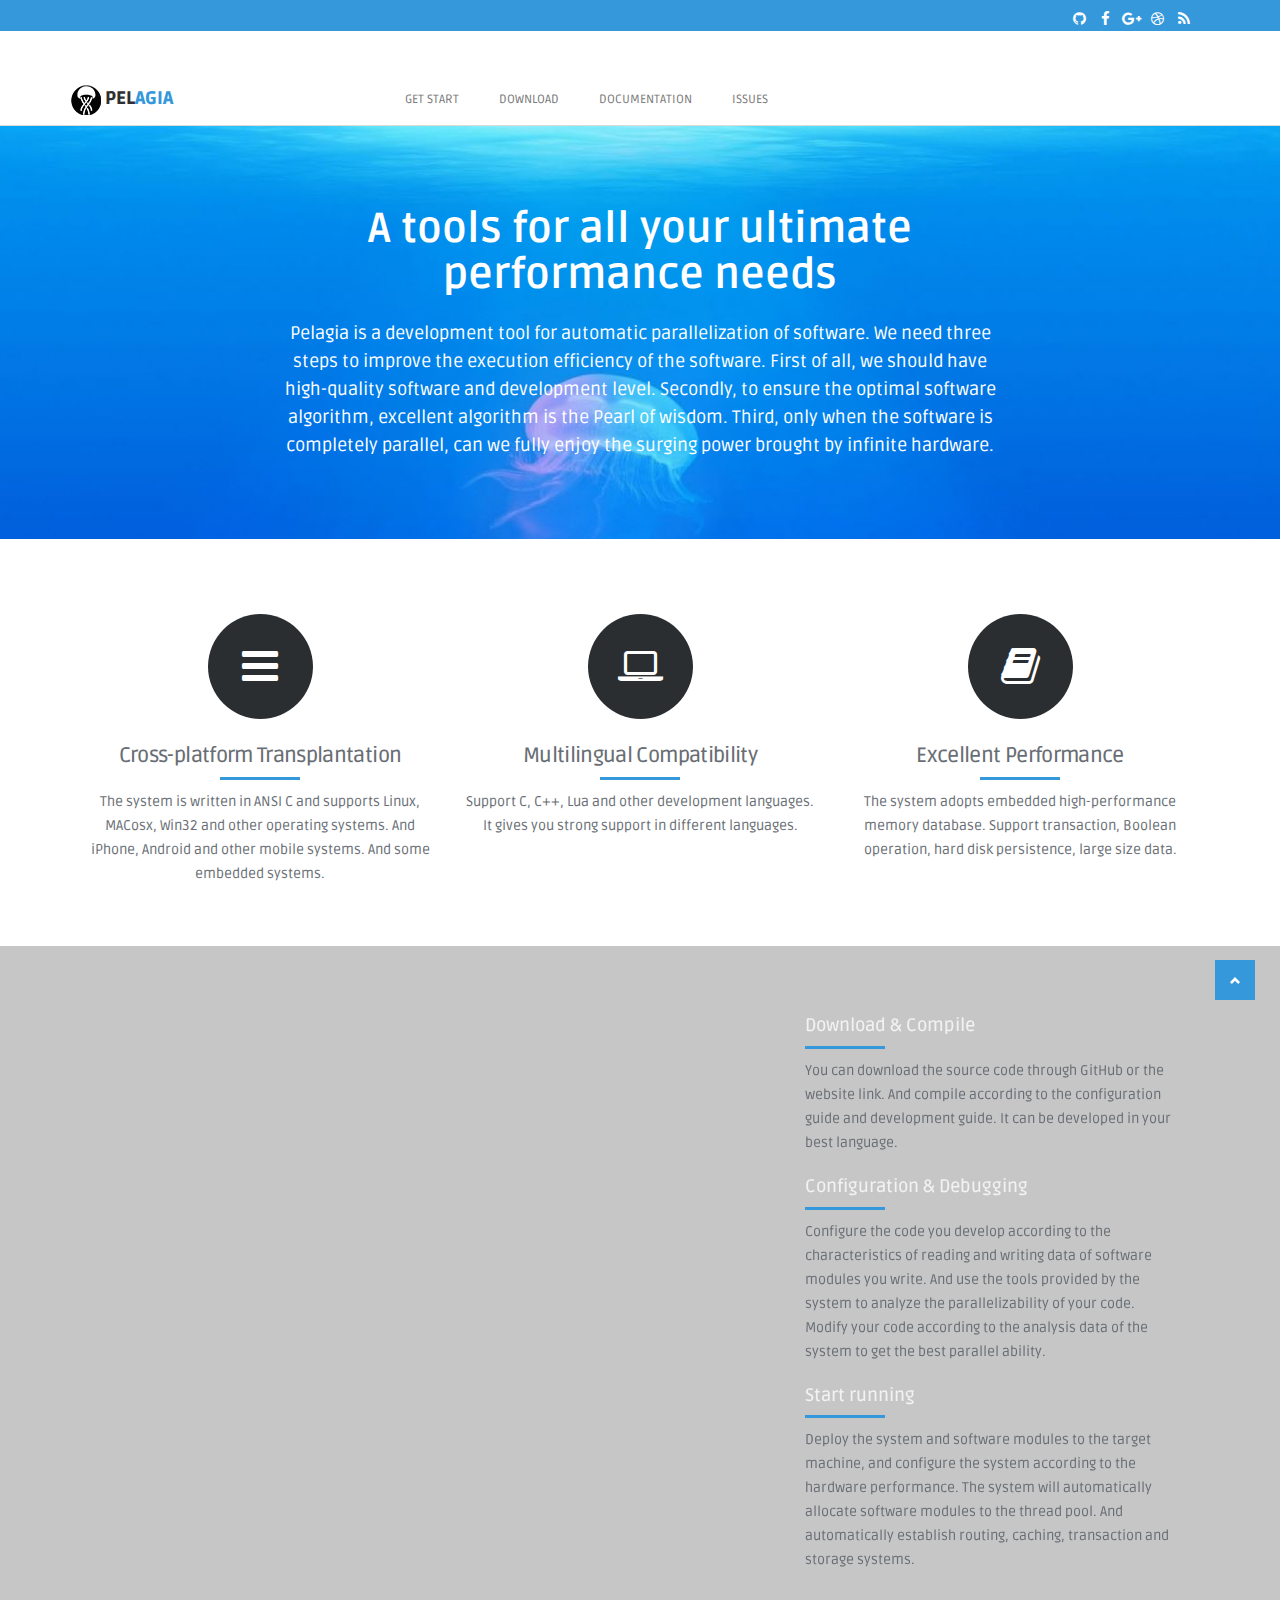
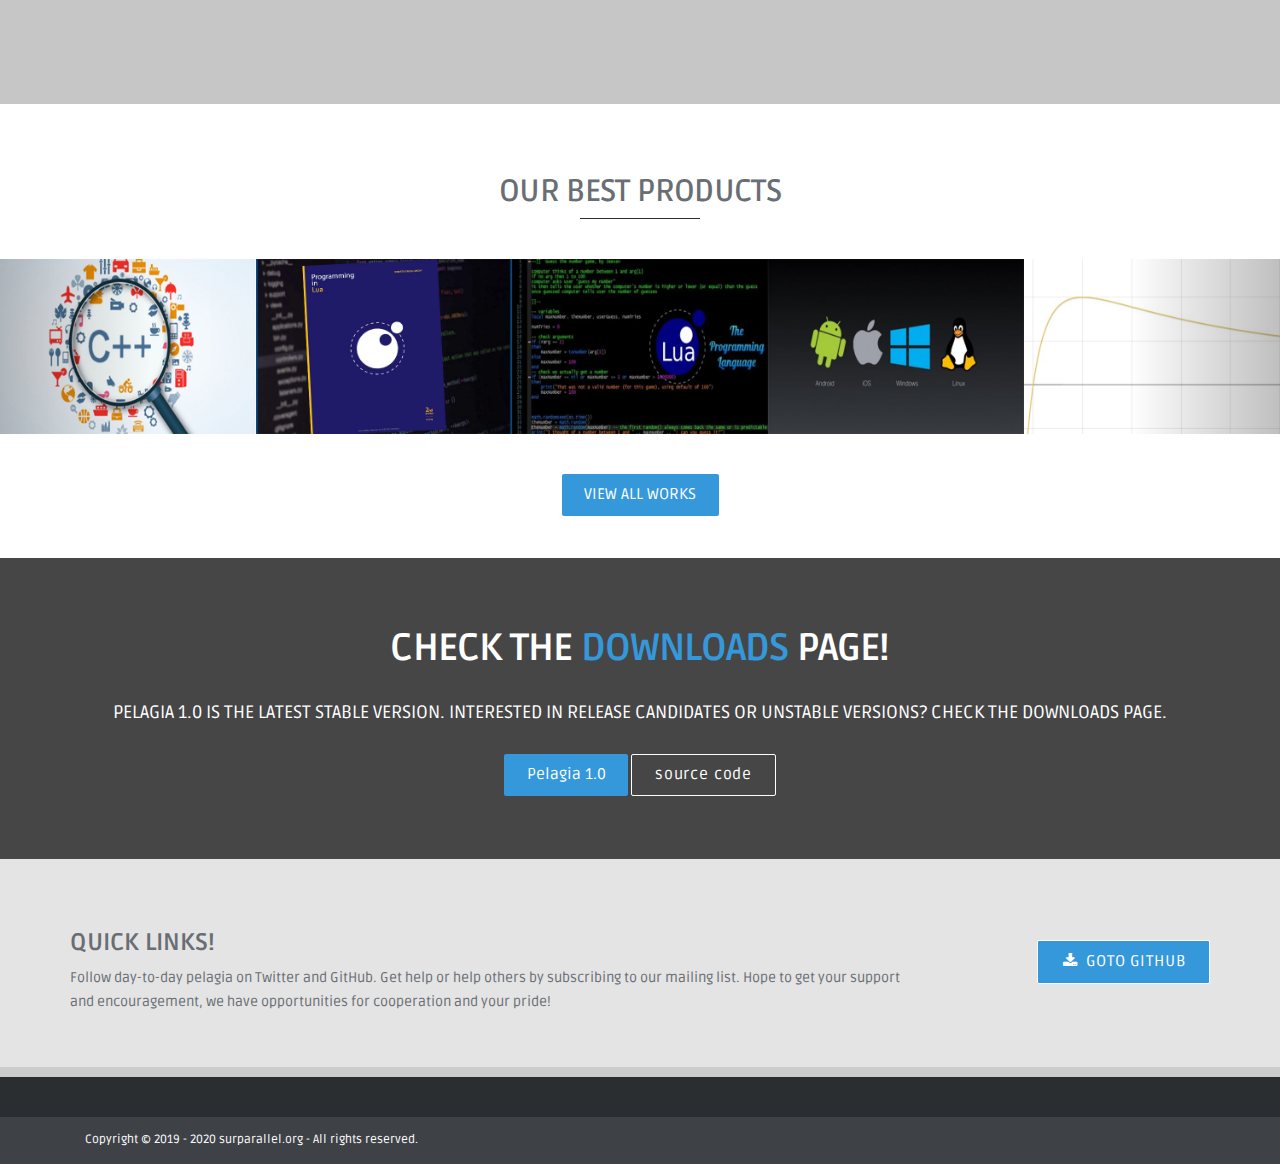
==== document.html @ abd7a541 "about.html" ====
<!DOCTYPE html>
<html lang="en">
<head>
  <meta charset="utf-8">
  <title>Pelagia</title>
  <meta content="width=device-width, initial-scale=1.0" name="viewport">
  <meta content="" name="surparallel, sur, parallel, pelagia">
  <meta content="" name="This is the homepage about Pelagia project made by Surparallel laboratory">

  <!-- Favicons -->
  <link href="img/favicon.png" rel="icon">
  <link href="img/apple-touch-icon.png" rel="apple-touch-icon">

  <!-- Google Fonts -->
  <link href="https://fonts.googleapis.com/css?family=Ruda:400,900,700" rel="stylesheet">

  <!-- Bootstrap CSS File -->
  <link href="lib/bootstrap/css/bootstrap.min.css" rel="stylesheet">

  <!-- Libraries CSS Files -->
  <link href="lib/font-awesome/css/font-awesome.min.css" rel="stylesheet">
  <link href="lib/prettyphoto/css/prettyphoto.css" rel="stylesheet">
  <link href="lib/hover/hoverex-all.css" rel="stylesheet">
  <link href="lib/jetmenu/jetmenu.css" rel="stylesheet">
  <link href="lib/owl-carousel/owl-carousel.css" rel="stylesheet">

  <!-- Main Stylesheet File -->
  <link href="css/style.css" rel="stylesheet">
  <link rel="stylesheet" href="css/colors/blue.css">
</head>

<body>
  <div class="topbar clearfix">
    <div class="container">
      <div class="col-lg-12 text-right">
        <div class="social_buttons">
          <a href="#" data-toggle="tooltip" data-placement="bottom" title="Github"><i class="fa fa-github"></i></a>
          <a href="#" data-toggle="tooltip" data-placement="bottom" title="Facebook"><i class="fa fa-facebook"></i></a>
          <a href="#" data-toggle="tooltip" data-placement="bottom" title="Google+"><i class="fa fa-google-plus"></i></a>
          <a href="#" data-toggle="tooltip" data-placement="bottom" title="Dribbble"><i class="fa fa-dribbble"></i></a>
          <a href="#" data-toggle="tooltip" data-placement="bottom" title="RSS"><i class="fa fa-rss"></i></a>
        </div>
      </div>
    </div>
    <!-- end container -->
  </div>
  <!-- end topbar -->

  <header class="header">
    <div class="container">
      <div class="site-header clearfix">
        <div class="col-lg-3 col-md-3 col-sm-12 title-area">
          <div class="site-title social_buttons" id="title">
          	<img src="img/favicon.png" alt="" >
            <a href="index.html" title="">
            <h4>PEL<span>AGIA</span></h4>
            </a>
          </div>
        </div>
        <!-- title area -->
        <div class="col-lg-9 col-md-12 col-sm-12">
          <div id="nav" class="right">
            <div class="container clearfix">
              <ul id="jetmenu" class="jetmenu blue">
                <li><a href="index.html">get start</a></li>
                <li><a href="index.html">download</a></li>
                <li><a href="index.html">documentation</a></li>
                <li><a href="index.html">issues</a></li>
              </ul>
            </div>
          </div>
          <!-- nav -->
        </div>
        <!-- title area -->
      </div>
      <!-- site header -->
    </div>
    <!-- end container -->
  </header>
  <!-- end header -->

  <section id="intro">
    <div class="container">
      <div class="ror">
        <div class="col-md-8 col-md-offset-2">
          <h1>A tools for all your ultimate performance needs</h1>
          <p>Pelagia is a development tool for automatic parallelization of software. We need three steps to improve the execution efficiency of the software. First of all, we should have high-quality software and development level. Secondly, to ensure the optimal software algorithm, excellent algorithm is the Pearl of wisdom. Third, only when the software is completely parallel, can we fully enjoy the surging power brought by infinite hardware.</p>
        </div>
      </div>
    </div>
  </section>


  <section class="section1">
    <div class="container">
      <div class="col-lg-4 col-md-4 col-sm-4">
        <div class="servicebox text-center">
          <div class="service-icon">
            <div class="dm-icon-effect-1" data-effect="slide-left">
              <a href="#" class=""> <i class="active dm-icon fa fa-bars fa-3x"></i> </a>
            </div>
            <div class="servicetitle">
              <h4>Cross-platform Transplantation</h4>
              <hr>
            </div>
            <p>The system is written in ANSI C and supports Linux, MACosx, Win32 and other operating systems. And iPhone, Android and other mobile systems. And some embedded systems.</p>
          </div>
          <!-- service-icon -->
        </div>
        <!-- servicebox -->
      </div>
      <!-- large-4 -->

      <div class="col-lg-4 col-md-4 col-sm-4">
        <div class="servicebox text-center">
          <div class="service-icon">
            <div class="dm-icon-effect-1" data-effect="slide-bottom">
              <a href="#" class=""> <i class="active dm-icon fa fa-laptop fa-3x"></i> </a>
            </div>
            <div class="servicetitle">
              <h4>Multilingual Compatibility</h4>
              <hr>
            </div>
            <p>Support C, C++, Lua and other development languages. It gives you strong support in different languages.</p>
          </div>
          <!-- service-icon -->
        </div>
        <!-- servicebox -->
      </div>
      <!-- large-4 -->

      <div class="col-lg-4 col-md-4 col-sm-4">
        <div class="servicebox text-center">
          <div class="service-icon">
            <div class="dm-icon-effect-1" data-effect="slide-right">
              <a href="#" class=""> <i class="active dm-icon fa fa-book fa-3x"></i> </a>
            </div>
            <div class="servicetitle">
              <h4>Excellent Performance</h4>
              <hr>
            </div>
            <p>The system adopts embedded high-performance memory database. Support transaction, Boolean operation, hard disk persistence, large size data.</p>
          </div>
          <!-- service-icon -->
        </div>
        <!-- servicebox -->
      </div>
      <!-- large-4 -->
    </div>
    <!-- end container -->
  </section>
  <!-- end section -->

  <section class="section5">
    <div class="container">
      <div class="col-lg-6 col-md-6 col-sm-12 columns">
        <div class="widget" data-effect="slide-left">
          <img src="img/slider_02.png" alt="">
        </div>
        <!-- end widget -->
      </div>
      <!-- large-6 -->
      <div class="col-lg-6 col-md-6 col-sm-12 columns">
        <div class="widget clearfix">
          <div class="services_lists">

            <div class="services_lists_boxes clearfix">
              <div class="col-lg-3 col-md-3 col-sm-12">
                <div class="services_lists_boxes_icon" data-effect="slide-bottom">
                  <a href="#" class=""> <i class="active dm-icon-medium fa fa-key fa-2x"></i> </a>
                </div>
              </div>
              <div class="col-lg-9 col-md-9 col-sm-9">
                <div class="servicetitle">
                  <h4>Download & Compile</h4>
                  <hr>
                </div>
                <p>You can download the source code through GitHub or the website link. And compile according to the configuration guide and development guide. It can be developed in your best language.</p>
              </div>
            </div>
            <!-- services_lists_boxes -->

            <div class="services_lists_boxes clearfix">
              <div class="col-lg-3 col-md-3 col-sm-12">
                <div class="services_lists_boxes_icon" data-effect="slide-bottom">
                  <a href="#" class=""> <i class="active dm-icon-medium fa fa-hourglass fa-2x"></i> </a>
                </div>
              </div>
              <div class="col-lg-9 col-md-9 col-sm-9">
                <div class="servicetitle">
                  <h4>Configuration & Debugging</h4>
                  <hr>
                </div>
                <p>Configure the code you develop according to the characteristics of reading and writing data of software modules you write. And use the tools provided by the system to analyze the parallelizability of your code. Modify your code according to the analysis data of the system to get the best parallel ability.</p>
              </div>
            </div>
            <!-- services_lists_boxes -->


            <div class="services_lists_boxes clearfix">
              <div class="col-lg-3 col-md-3 col-sm-12">
                <div class="services_lists_boxes_icon_none" data-effect="slide-bottom">
                  <a href="#" class=""> <i class="active dm-icon-medium fa fa-plane fa-2x"></i> </a>
                </div>
              </div>
              <div class="col-lg-9 col-md-9 col-sm-9">
                <div class="servicetitle">
                  <h4>Start running</h4>
                  <hr>
                </div>
                <p>Deploy the system and software modules to the target machine, and configure the system according to the hardware performance. The system will automatically allocate software modules to the thread pool. And automatically establish routing, caching, transaction and storage systems.</p>
              </div>
            </div>
            <!-- services_lists_boxes -->

          </div>
          <!-- services_lists -->
        </div>
        <!-- end widget -->
      </div>
      <!-- large-6 -->
    </div>
    <!-- end container -->
  </section>
  <!-- end section2 -->

  <section class="section4 text-center">
    <div class="general-title">
      <h3>OUR BEST PRODUCTS</h3>
      <hr>
    </div>
    <div class="portfolio-wrapper">
      <div id="owl-demo" class="owl-carousel">

        <div class="item">
          <a data-rel="prettyPhoto" href="img/win6.jpg">
                        	<img class="lazyOwl" src="img/win6.jpg" data-src="img/win6.jpg" alt="">
                        	<div>
                                <small>c++</small>
                                <span>Support for C++ language development</span>
                                <i class="fa fa-search"></i>
                            </div>
                        </a>
        </div>

        <div class="item">
          <a data-rel="prettyPhoto" href="img/win5.jpg">
                        	<img class="lazyOwl" src="img/win5.jpg" data-src="img/win5.jpg" alt="">
                        	<div>
                                <small>Lua</small>
                                <span>Support for LUA language development</span>
                                <i class="fa fa-search"></i>
                            </div>
                        </a>
        </div>

        <div class="item">
          <a data-rel="prettyPhoto" href="img/win3.jpg">
                        	<img class="lazyOwl" src="img/win3.jpg" data-src="img/win3.jpg" alt="">
                        	<div><small>lua</small> 
                            <span>Support for JAVA language development</span> 
                            <em class="fa fa-search"></em></div>
                        </a>
        </div>

        <div class="item">
        <a data-rel="prettyPhoto" href="img/win2.jpg">
         <!--  <a href="single-portfolio-1.html">-->
                        	<img class="lazyOwl" src="img/win2.jpg" data-src="img/win2.jpg" alt="">
                        	<div>
                                <small>Platform</small>
                                <span>Support more and more platforms</span>
                                <i class="fa fa-search"></i>
                            </div>
                        </a>
        </div>

        <div class="item">
          <a data-rel="prettyPhoto" href="img/win1.jpg">
                        	<img class="lazyOwl" src="img/win1.jpg" data-src="img/win1.jpg" alt="">
                        	<div>
                                <small>performance</small>
                                <span>Breakthrough performance</span>
                                <i class="fa fa-search"></i>
                            </div>
                        </a>
        </div>

        <div class="item">
          <a data-rel="prettyPhoto" href="img/win4.jpg">
                        	<img class="lazyOwl" src="img/win4.jpg" data-src="img/win4.jpg" alt="">
                        	<div>
                                <small>Python</small>
                                <span>Support for PYTHON language development</span>
                                <i class="fa fa-search"></i>
                            </div>
                        </a>
        </div>

        <div class="item">
          <a data-rel="prettyPhoto" href="img/portfolio_09.jpg">
                        	<img class="lazyOwl" src="img/portfolio_09.jpg" data-src="img/portfolio_09.jpg" alt="">
                        	<div>
                                <small>Product Design</small>
                                <span>Trying to develop new products...</span>
                                <i class="fa fa-search"></i>
                            </div>
                        </a>
        </div>

      </div>
      <!-- end owl-demo -->
    </div>
    <!-- end portfolio-wrapper -->
    <a class="button large" href="#">VIEW ALL WORKS</a>
  </section>
  <!-- end section1 -->

  <section class="section2">
    <div class="container">
      <div class="message text-center">
        <h2 class="big-title">Check the <span>downloads</span> page!</h2>
        <p class="small-title">Pelagia 1.0 is the latest stable version. Interested in release candidates or unstable versions? Check the downloads page.</p>
        <a class="button large" href="#">Pelagia 1.0</a> <a class=" dmbutton large" href="#">source code</a>
      </div>
      <!-- end message -->
    </div>
    <!-- end container -->
  </section>
  <!-- end section1 -->

  <section class="section3">
    <div class="container withpadding">
      <div class="message">
        <div class="col-lg-9 col-md-9 col-sm-9">
          <h3>quick links!</h3>
          <p>Follow day-to-day pelagia on Twitter and GitHub. Get help or help others by subscribing to our mailing list. Hope to get your support and encouragement, we have opportunities for cooperation and your pride!</p>
        </div>
        <div class="col-lg-3 col-md-3 col-sm-12">
          <a class="dmbutton button large pull-right" href="#"><i class="fa fa-download"></i> GOTO GITHUB</a>
        </div>
      </div>
      <!-- end message -->
    </div>
    <!-- end container -->
  </section>
  <!-- end section3 -->

  <footer class="footer">
  
    <!-- end container -->
    <div class="copyrights">
      <div class="container">
        <div class="col-lg-6 col-md-6 col-sm-12 columns footer-left">
          <p>Copyright © 2019 - 2020 surparallel.org - All rights reserved.</p>
        </div>

        <!-- end large-6 -->
      </div>
      <!-- end container -->
    </div>
    <!-- end copyrights -->
  </footer>
  <!-- end footer -->
  <div class="dmtop">Scroll to Top</div>

  <!-- JavaScript Libraries -->
  <script src="lib/jquery/jquery.min.js"></script>
  <script src="lib/bootstrap/js/bootstrap.min.js"></script>
  <script src="lib/php-mail-form/validate.js"></script>
  <script src="lib/prettyphoto/js/prettyphoto.js"></script>
  <script src="lib/isotope/isotope.min.js"></script>
  <script src="lib/hover/hoverdir.js"></script>
  <script src="lib/hover/hoverex.min.js"></script>
  <script src="lib/unveil-effects/unveil-effects.js"></script>
  <script src="lib/owl-carousel/owl-carousel.js"></script>
  <script src="lib/jetmenu/jetmenu.js"></script>
  <script src="lib/animate-enhanced/animate-enhanced.min.js"></script>
  <script src="lib/jigowatt/jigowatt.js"></script>
  <script src="lib/easypiechart/easypiechart.min.js"></script>

  <!-- Template Main Javascript File -->
  <script src="js/main.js"></script>

</body>
</html>
---- lib/prettyphoto/css/prettyphoto.css ----
div.pp_default .pp_top,div.pp_default .pp_top .pp_middle,div.pp_default .pp_top .pp_left,div.pp_default .pp_top .pp_right,div.pp_default .pp_bottom,div.pp_default .pp_bottom .pp_left,div.pp_default .pp_bottom .pp_middle,div.pp_default .pp_bottom .pp_right{height:13px}
div.pp_default .pp_top .pp_left{background:url(../images/prettyPhoto/default/sprite.png) -78px -93px no-repeat}
div.pp_default .pp_top .pp_middle{background:url(../images/prettyPhoto/default/sprite_x.png) top left repeat-x}
div.pp_default .pp_top .pp_right{background:url(../images/prettyPhoto/default/sprite.png) -112px -93px no-repeat}
div.pp_default .pp_content .ppt{color:#f8f8f8}
div.pp_default .pp_content_container .pp_left{background:url(../images/prettyPhoto/default/sprite_y.png) -7px 0 repeat-y;padding-left:13px}
div.pp_default .pp_content_container .pp_right{background:url(../images/prettyPhoto/default/sprite_y.png) top right repeat-y;padding-right:13px}
div.pp_default .pp_next:hover{background:url(../images/prettyPhoto/default/sprite_next.png) center right no-repeat;cursor:pointer}
div.pp_default .pp_previous:hover{background:url(../images/prettyPhoto/default/sprite_prev.png) center left no-repeat;cursor:pointer}
div.pp_default .pp_expand{background:url(../images/prettyPhoto/default/sprite.png) 0 -29px no-repeat;cursor:pointer;width:28px;height:28px}
div.pp_default .pp_expand:hover{background:url(../images/prettyPhoto/default/sprite.png) 0 -56px no-repeat;cursor:pointer}
div.pp_default .pp_contract{background:url(../images/prettyPhoto/default/sprite.png) 0 -84px no-repeat;cursor:pointer;width:28px;height:28px}
div.pp_default .pp_contract:hover{background:url(../images/prettyPhoto/default/sprite.png) 0 -113px no-repeat;cursor:pointer}
div.pp_default .pp_close{width:30px;height:30px;background:url(../images/prettyPhoto/default/sprite.png) 2px 1px no-repeat;cursor:pointer}
div.pp_default .pp_gallery ul li a{background:url(../images/prettyPhoto/default/default_thumb.png) center center #f8f8f8;border:1px solid #aaa}
div.pp_default .pp_social{margin-top:7px}
div.pp_default .pp_gallery a.pp_arrow_previous,div.pp_default .pp_gallery a.pp_arrow_next{position:static;left:auto}
div.pp_default .pp_nav .pp_play,div.pp_default .pp_nav .pp_pause{background:url(../images/prettyPhoto/default/sprite.png) -51px 1px no-repeat;height:30px;width:30px}
div.pp_default .pp_nav .pp_pause{background-position:-51px -29px}
div.pp_default a.pp_arrow_previous,div.pp_default a.pp_arrow_next{background:url(../images/prettyPhoto/default/sprite.png) -31px -3px no-repeat;height:20px;width:20px;margin:4px 0 0}
div.pp_default a.pp_arrow_next{left:52px;background-position:-82px -3px}
div.pp_default .pp_content_container .pp_details{margin-top:5px}
div.pp_default .pp_nav{clear:none;height:30px;width:110px;position:relative}
div.pp_default .pp_nav .currentTextHolder{font-family:Georgia;font-style:italic;color:#999;font-size:11px;left:75px;line-height:25px;position:absolute;top:2px;margin:0;padding:0 0 0 10px}
div.pp_default .pp_close:hover,div.pp_default .pp_nav .pp_play:hover,div.pp_default .pp_nav .pp_pause:hover,div.pp_default .pp_arrow_next:hover,div.pp_default .pp_arrow_previous:hover{opacity:0.7}
div.pp_default .pp_description{font-size:11px;font-weight:700;line-height:14px;margin:5px 50px 5px 0}
div.pp_default .pp_bottom .pp_left{background:url(../images/prettyPhoto/default/sprite.png) -78px -127px no-repeat}
div.pp_default .pp_bottom .pp_middle{background:url(../images/prettyPhoto/default/sprite_x.png) bottom left repeat-x}
div.pp_default .pp_bottom .pp_right{background:url(../images/prettyPhoto/default/sprite.png) -112px -127px no-repeat}
div.pp_default .pp_loaderIcon{background:url(../images/prettyPhoto/default/loader.gif) center center no-repeat}
div.light_rounded .pp_top .pp_left{background:url(../images/prettyPhoto/light_rounded/sprite.png) -88px -53px no-repeat}
div.light_rounded .pp_top .pp_right{background:url(../images/prettyPhoto/light_rounded/sprite.png) -110px -53px no-repeat}
div.light_rounded .pp_next:hover{background:url(../images/prettyPhoto/light_rounded/btnNext.png) center right no-repeat;cursor:pointer}
div.light_rounded .pp_previous:hover{background:url(../images/prettyPhoto/light_rounded/btnPrevious.png) center left no-repeat;cursor:pointer}
div.light_rounded .pp_expand{background:url(../images/prettyPhoto/light_rounded/sprite.png) -31px -26px no-repeat;cursor:pointer}
div.light_rounded .pp_expand:hover{background:url(../images/prettyPhoto/light_rounded/sprite.png) -31px -47px no-repeat;cursor:pointer}
div.light_rounded .pp_contract{background:url(../images/prettyPhoto/light_rounded/sprite.png) 0 -26px no-repeat;cursor:pointer}
div.light_rounded .pp_contract:hover{background:url(../images/prettyPhoto/light_rounded/sprite.png) 0 -47px no-repeat;cursor:pointer}
div.light_rounded .pp_close{width:75px;height:22px;background:url(../images/prettyPhoto/light_rounded/sprite.png) -1px -1px no-repeat;cursor:pointer}
div.light_rounded .pp_nav .pp_play{background:url(../images/prettyPhoto/light_rounded/sprite.png) -1px -100px no-repeat;height:15px;width:14px}
div.light_rounded .pp_nav .pp_pause{background:url(../images/prettyPhoto/light_rounded/sprite.png) -24px -100px no-repeat;height:15px;width:14px}
div.light_rounded .pp_arrow_previous{background:url(../images/prettyPhoto/light_rounded/sprite.png) 0 -71px no-repeat}
div.light_rounded .pp_arrow_next{background:url(../images/prettyPhoto/light_rounded/sprite.png) -22px -71px no-repeat}
div.light_rounded .pp_bottom .pp_left{background:url(../images/prettyPhoto/light_rounded/sprite.png) -88px -80px no-repeat}
div.light_rounded .pp_bottom .pp_right{background:url(../images/prettyPhoto/light_rounded/sprite.png) -110px -80px no-repeat}
div.dark_rounded .pp_top .pp_left{background:url(../images/prettyPhoto/dark_rounded/sprite.png) -88px -53px no-repeat}
div.dark_rounded .pp_top .pp_right{background:url(../images/prettyPhoto/dark_rounded/sprite.png) -110px -53px no-repeat}
div.dark_rounded .pp_content_container .pp_left{background:url(../images/prettyPhoto/dark_rounded/contentPattern.png) top left repeat-y}
div.dark_rounded .pp_content_container .pp_right{background:url(../images/prettyPhoto/dark_rounded/contentPattern.png) top right repeat-y}
div.dark_rounded .pp_next:hover{background:url(../images/prettyPhoto/dark_rounded/btnNext.png) center right no-repeat;cursor:pointer}
div.dark_rounded .pp_previous:hover{background:url(../images/prettyPhoto/dark_rounded/btnPrevious.png) center left no-repeat;cursor:pointer}
div.dark_rounded .pp_expand{background:url(../images/prettyPhoto/dark_rounded/sprite.png) -31px -26px no-repeat;cursor:pointer}
div.dark_rounded .pp_expand:hover{background:url(../images/prettyPhoto/dark_rounded/sprite.png) -31px -47px no-repeat;cursor:pointer}
div.dark_rounded .pp_contract{background:url(../images/prettyPhoto/dark_rounded/sprite.png) 0 -26px no-repeat;cursor:pointer}
div.dark_rounded .pp_contract:hover{background:url(../images/prettyPhoto/dark_rounded/sprite.png) 0 -47px no-repeat;cursor:pointer}
div.dark_rounded .pp_close{width:75px;height:22px;background:url(../images/prettyPhoto/dark_rounded/sprite.png) -1px -1px no-repeat;cursor:pointer}
div.dark_rounded .pp_description{margin-right:85px;color:#fff}
div.dark_rounded .pp_nav .pp_play{background:url(../images/prettyPhoto/dark_rounded/sprite.png) -1px -100px no-repeat;height:15px;width:14px}
div.dark_rounded .pp_nav .pp_pause{background:url(../images/prettyPhoto/dark_rounded/sprite.png) -24px -100px no-repeat;height:15px;width:14px}
div.dark_rounded .pp_arrow_previous{background:url(../images/prettyPhoto/dark_rounded/sprite.png) 0 -71px no-repeat}
div.dark_rounded .pp_arrow_next{background:url(../images/prettyPhoto/dark_rounded/sprite.png) -22px -71px no-repeat}
div.dark_rounded .pp_bottom .pp_left{background:url(../images/prettyPhoto/dark_rounded/sprite.png) -88px -80px no-repeat}
div.dark_rounded .pp_bottom .pp_right{background:url(../images/prettyPhoto/dark_rounded/sprite.png) -110px -80px no-repeat}
div.dark_rounded .pp_loaderIcon{background:url(../images/prettyPhoto/dark_rounded/loader.gif) center center no-repeat}
div.dark_square .pp_left,div.dark_square .pp_middle,div.dark_square .pp_right,div.dark_square .pp_content{background:#000}
div.dark_square .pp_description{color:#fff;margin:0 85px 0 0}
div.dark_square .pp_loaderIcon{background:url(../images/prettyPhoto/dark_square/loader.gif) center center no-repeat}
div.dark_square .pp_expand{background:url(../images/prettyPhoto/dark_square/sprite.png) -31px -26px no-repeat;cursor:pointer}
div.dark_square .pp_expand:hover{background:url(../images/prettyPhoto/dark_square/sprite.png) -31px -47px no-repeat;cursor:pointer}
div.dark_square .pp_contract{background:url(../images/prettyPhoto/dark_square/sprite.png) 0 -26px no-repeat;cursor:pointer}
div.dark_square .pp_contract:hover{background:url(../images/prettyPhoto/dark_square/sprite.png) 0 -47px no-repeat;cursor:pointer}
div.dark_square .pp_close{width:75px;height:22px;background:url(../images/prettyPhoto/dark_square/sprite.png) -1px -1px no-repeat;cursor:pointer}
div.dark_square .pp_nav{clear:none}
div.dark_square .pp_nav .pp_play{background:url(../images/prettyPhoto/dark_square/sprite.png) -1px -100px no-repeat;height:15px;width:14px}
div.dark_square .pp_nav .pp_pause{background:url(../images/prettyPhoto/dark_square/sprite.png) -24px -100px no-repeat;height:15px;width:14px}
div.dark_square .pp_arrow_previous{background:url(../images/prettyPhoto/dark_square/sprite.png) 0 -71px no-repeat}
div.dark_square .pp_arrow_next{background:url(../images/prettyPhoto/dark_square/sprite.png) -22px -71px no-repeat}
div.dark_square .pp_next:hover{background:url(../images/prettyPhoto/dark_square/btnNext.png) center right no-repeat;cursor:pointer}
div.dark_square .pp_previous:hover{background:url(../images/prettyPhoto/dark_square/btnPrevious.png) center left no-repeat;cursor:pointer}
div.light_square .pp_expand{background:url(../images/prettyPhoto/light_square/sprite.png) -31px -26px no-repeat;cursor:pointer}
div.light_square .pp_expand:hover{background:url(../images/prettyPhoto/light_square/sprite.png) -31px -47px no-repeat;cursor:pointer}
div.light_square .pp_contract{background:url(../images/prettyPhoto/light_square/sprite.png) 0 -26px no-repeat;cursor:pointer}
div.light_square .pp_contract:hover{background:url(../images/prettyPhoto/light_square/sprite.png) 0 -47px no-repeat;cursor:pointer}
div.light_square .pp_close{width:75px;height:22px;background:url(../images/prettyPhoto/light_square/sprite.png) -1px -1px no-repeat;cursor:pointer}
div.light_square .pp_nav .pp_play{background:url(../images/prettyPhoto/light_square/sprite.png) -1px -100px no-repeat;height:15px;width:14px}
div.light_square .pp_nav .pp_pause{background:url(../images/prettyPhoto/light_square/sprite.png) -24px -100px no-repeat;height:15px;width:14px}
div.light_square .pp_arrow_previous{background:url(../images/prettyPhoto/light_square/sprite.png) 0 -71px no-repeat}
div.light_square .pp_arrow_next{background:url(../images/prettyPhoto/light_square/sprite.png) -22px -71px no-repeat}
div.light_square .pp_next:hover{background:url(../images/prettyPhoto/light_square/btnNext.png) center right no-repeat;cursor:pointer}
div.light_square .pp_previous:hover{background:url(../images/prettyPhoto/light_square/btnPrevious.png) center left no-repeat;cursor:pointer}
div.facebook .pp_top .pp_left{background:url(../images/prettyPhoto/facebook/sprite.png) -88px -53px no-repeat}
div.facebook .pp_top .pp_middle{background:url(../images/prettyPhoto/facebook/contentPatternTop.png) top left repeat-x}
div.facebook .pp_top .pp_right{background:url(../images/prettyPhoto/facebook/sprite.png) -110px -53px no-repeat}
div.facebook .pp_content_container .pp_left{background:url(../images/prettyPhoto/facebook/contentPatternLeft.png) top left repeat-y}
div.facebook .pp_content_container .pp_right{background:url(../images/prettyPhoto/facebook/contentPatternRight.png) top right repeat-y}
div.facebook .pp_expand{background:url(../images/prettyPhoto/facebook/sprite.png) -31px -26px no-repeat;cursor:pointer}
div.facebook .pp_expand:hover{background:url(../images/prettyPhoto/facebook/sprite.png) -31px -47px no-repeat;cursor:pointer}
div.facebook .pp_contract{background:url(../images/prettyPhoto/facebook/sprite.png) 0 -26px no-repeat;cursor:pointer}
div.facebook .pp_contract:hover{background:url(../images/prettyPhoto/facebook/sprite.png) 0 -47px no-repeat;cursor:pointer}
div.facebook .pp_close{width:22px;height:22px;background:url(../images/prettyPhoto/facebook/sprite.png) -1px -1px no-repeat;cursor:pointer}
div.facebook .pp_description{margin:0 37px 0 0}
div.facebook .pp_loaderIcon{background:url(../images/prettyPhoto/facebook/loader.gif) center center no-repeat}
div.facebook .pp_arrow_previous{background:url(../images/prettyPhoto/facebook/sprite.png) 0 -71px no-repeat;height:22px;margin-top:0;width:22px}
div.facebook .pp_arrow_previous.disabled{background-position:0 -96px;cursor:default}
div.facebook .pp_arrow_next{background:url(../images/prettyPhoto/facebook/sprite.png) -32px -71px no-repeat;height:22px;margin-top:0;width:22px}
div.facebook .pp_arrow_next.disabled{background-position:-32px -96px;cursor:default}
div.facebook .pp_nav{margin-top:0}
div.facebook .pp_nav p{font-size:15px;padding:0 3px 0 4px}
div.facebook .pp_nav .pp_play{background:url(../images/prettyPhoto/facebook/sprite.png) -1px -123px no-repeat;height:22px;width:22px}
div.facebook .pp_nav .pp_pause{background:url(../images/prettyPhoto/facebook/sprite.png) -32px -123px no-repeat;height:22px;width:22px}
div.facebook .pp_next:hover{background:url(../images/prettyPhoto/facebook/btnNext.png) center right no-repeat;cursor:pointer}
div.facebook .pp_previous:hover{background:url(../images/prettyPhoto/facebook/btnPrevious.png) center left no-repeat;cursor:pointer}
div.facebook .pp_bottom .pp_left{background:url(../images/prettyPhoto/facebook/sprite.png) -88px -80px no-repeat}
div.facebook .pp_bottom .pp_middle{background:url(../images/prettyPhoto/facebook/contentPatternBottom.png) top left repeat-x}
div.facebook .pp_bottom .pp_right{background:url(../images/prettyPhoto/facebook/sprite.png) -110px -80px no-repeat}
div.pp_pic_holder a:focus{outline:none}
div.pp_overlay{background:#000;display:none;left:0;position:absolute;top:0;width:100%;z-index:9500}
div.pp_pic_holder{display:none;position:absolute;width:100px;z-index:10000}
.pp_content{height:40px;min-width:40px}
* html .pp_content{width:40px}
.pp_content_container{position:relative;text-align:left;width:100%}
.pp_content_container .pp_left{padding-left:20px}
.pp_content_container .pp_right{padding-right:20px}
.pp_content_container .pp_details{float:left;margin:10px 0 2px}
.pp_description{display:none;margin:0}
.pp_social{float:left;margin:0}
.pp_social .facebook{float:left;margin-left:5px;width:55px;overflow:hidden}
.pp_social .twitter{float:left}
.pp_nav{clear:right;float:left;margin:3px 10px 0 0}
.pp_nav p{float:left;white-space:nowrap;margin:2px 4px}
.pp_nav .pp_play,.pp_nav .pp_pause{float:left;margin-right:4px;text-indent:-10000px}
a.pp_arrow_previous,a.pp_arrow_next{display:block;float:left;height:15px;margin-top:3px;overflow:hidden;text-indent:-10000px;width:14px}
.pp_hoverContainer{position:absolute;top:0;width:100%;z-index:2000}
.pp_gallery{display:none;left:50%;margin-top:-50px;position:absolute;z-index:10000}
.pp_gallery div{float:left;overflow:hidden;position:relative}
.pp_gallery ul{float:left;height:35px;position:relative;white-space:nowrap;margin:0 0 0 5px;padding:0}
.pp_gallery ul a{border:1px rgba(0,0,0,0.5) solid;display:block;float:left;height:33px;overflow:hidden}
.pp_gallery ul a img{border:0}
.pp_gallery li{display:block;float:left;margin:0 5px 0 0;padding:0}
.pp_gallery li.default a{background:url(../images/prettyPhoto/facebook/default_thumbnail.gif) 0 0 no-repeat;display:block;height:33px;width:50px}
.pp_gallery .pp_arrow_previous,.pp_gallery .pp_arrow_next{margin-top:7px!important}
a.pp_next{background:url(../images/prettyPhoto/light_rounded/btnNext.png) 10000px 10000px no-repeat;display:block;float:right;height:100%;text-indent:-10000px;width:49%}
a.pp_previous{background:url(../images/prettyPhoto/light_rounded/btnNext.png) 10000px 10000px no-repeat;display:block;float:left;height:100%;text-indent:-10000px;width:49%}
a.pp_expand,a.pp_contract{cursor:pointer;display:none;height:20px;position:absolute;right:30px;text-indent:-10000px;top:10px;width:20px;z-index:20000}
a.pp_close{position:absolute;right:0;top:0;display:block;line-height:22px;text-indent:-10000px}
.pp_loaderIcon{display:block;height:24px;left:50%;position:absolute;top:50%;width:24px;margin:-12px 0 0 -12px}
#pp_full_res{line-height:1!important}
#pp_full_res .pp_inline{text-align:left}
#pp_full_res .pp_inline p{margin:0 0 15px}
div.ppt{color:#fff;display:none;font-size:17px;z-index:9999;margin:0 0 5px 15px}
div.pp_default .pp_content,div.light_rounded .pp_content{background-color:#fff}
div.pp_default #pp_full_res .pp_inline,div.light_rounded .pp_content .ppt,div.light_rounded #pp_full_res .pp_inline,div.light_square .pp_content .ppt,div.light_square #pp_full_res .pp_inline,div.facebook .pp_content .ppt,div.facebook #pp_full_res .pp_inline{color:#000}
div.pp_default .pp_gallery ul li a:hover,div.pp_default .pp_gallery ul li.selected a,.pp_gallery ul a:hover,.pp_gallery li.selected a{border-color:#fff}
div.pp_default .pp_details,div.light_rounded .pp_details,div.dark_rounded .pp_details,div.dark_square .pp_details,div.light_square .pp_details,div.facebook .pp_details{position:relative}
div.light_rounded .pp_top .pp_middle,div.light_rounded .pp_content_container .pp_left,div.light_rounded .pp_content_container .pp_right,div.light_rounded .pp_bottom .pp_middle,div.light_square .pp_left,div.light_square .pp_middle,div.light_square .pp_right,div.light_square .pp_content,div.facebook .pp_content{background:#fff}
div.light_rounded .pp_description,div.light_square .pp_description{margin-right:85px}
div.light_rounded .pp_gallery a.pp_arrow_previous,div.light_rounded .pp_gallery a.pp_arrow_next,div.dark_rounded .pp_gallery a.pp_arrow_previous,div.dark_rounded .pp_gallery a.pp_arrow_next,div.dark_square .pp_gallery a.pp_arrow_previous,div.dark_square .pp_gallery a.pp_arrow_next,div.light_square .pp_gallery a.pp_arrow_previous,div.light_square .pp_gallery a.pp_arrow_next{margin-top:12px!important}
div.light_rounded .pp_arrow_previous.disabled,div.dark_rounded .pp_arrow_previous.disabled,div.dark_square .pp_arrow_previous.disabled,div.light_square .pp_arrow_previous.disabled{background-position:0 -87px;cursor:default}
div.light_rounded .pp_arrow_next.disabled,div.dark_rounded .pp_arrow_next.disabled,div.dark_square .pp_arrow_next.disabled,div.light_square .pp_arrow_next.disabled{background-position:-22px -87px;cursor:default}
div.light_rounded .pp_loaderIcon,div.light_square .pp_loaderIcon{background:url(../images/prettyPhoto/light_rounded/loader.gif) center center no-repeat}
div.dark_rounded .pp_top .pp_middle,div.dark_rounded .pp_content,div.dark_rounded .pp_bottom .pp_middle{background:url(../images/prettyPhoto/dark_rounded/contentPattern.png) top left repeat}
div.dark_rounded .currentTextHolder,div.dark_square .currentTextHolder{color:#c4c4c4}
div.dark_rounded #pp_full_res .pp_inline,div.dark_square #pp_full_res .pp_inline{color:#fff}
.pp_top,.pp_bottom{height:20px;position:relative}
* html .pp_top,* html .pp_bottom{padding:0 20px}
.pp_top .pp_left,.pp_bottom .pp_left{height:20px;left:0;position:absolute;width:20px}
.pp_top .pp_middle,.pp_bottom .pp_middle{height:20px;left:20px;position:absolute;right:20px}
* html .pp_top .pp_middle,* html .pp_bottom .pp_middle{left:0;position:static}
.pp_top .pp_right,.pp_bottom .pp_right{height:20px;left:auto;position:absolute;right:0;top:0;width:20px}
.pp_fade,.pp_gallery li.default a img{display:none}
---- lib/hover/hoverex-all.css ----
.he-wrap
{
	position:relative;
	zoom:1;

	*display:inline;
	position:relative;
}
.he-view,.he-zoom
{
	position:absolute;
	top:0;
	left:0;
	right:0;
	bottom:0;
	overflow:hidden;
	visibility:hidden;
}
.he-zoom img
{
	position:absolute;
	top:0;
	left:0;
}
.he-zoomstate
{
	position:absolute;
	bottom:0;
	right:0;
	background:#c00;
	color:#fff;
	border-radius:3px 0 0 0;
	font-size:12px;
	line-height:16px;
	padding:0 4px;
	box-shadow:-1px -1px 1px rgba(204,0,0,.3);
}
.he-view-show
{
	visibility:visible;
}
.he-sliders
{
	overflow:hidden;
}
.he-sliders img
{
	display:none;
}
.he-sliders img:first-child
{
	display:inline-block;
	*display:inline;
	*zoom:1;
}
.he-pre,.he-next
{
	position:absolute;
	top:50%;
	left:0;
	width:61px;
	height:35px;
	margin-top:-18px;
	background:url("../images/nav.png") no-repeat top left;
	cursor:pointer;
}
.he-next
{
	left:auto;
	right:0;
	background-position:top right;
}
.a0,.a1,.a2,.a3,.a4,.a5,.a6,.a7{
	-webkit-animation-fill-mode: both;
	-moz-animation-fill-mode: both;
	-ms-animation-fill-mode: both;
	-o-animation-fill-mode: both;
	animation-fill-mode: both;
	-webkit-animation-duration: .6s;
	-moz-animation-duration: .6s;
	-ms-animation-duration: .6s;
	-o-animation-duration: .6s;
	animation-duration: .6s;
}
.a1
{
	-webkit-animation-delay: .2s;
	-moz-animation-delay: .2s;
	-o-animation-delay: .2s;
	animation-delay: .2s;
}
.a2
{
	-webkit-animation-delay: .4s;
	-moz-animation-delay: .4s;
	-o-animation-delay: .4s;
	animation-delay: .4s;
}
.a3
{
	-webkit-animation-delay: .6s;
	-moz-animation-delay: .6s;
	-o-animation-delay: .6s;
	animation-delay: .6s;
}
.a4
{
	-webkit-animation-delay: .8s;
	-moz-animation-delay: .8s;
	-o-animation-delay: .8s;
	animation-delay: .8s;
}
.a5
{
	-webkit-animation-delay: 1s;
	-moz-animation-delay: 1s;
	-o-animation-delay: 1s;
	animation-delay: 1s;
}
.a6
{
	-webkit-animation-delay: 1.2s;
	-moz-animation-delay: 1.2s;
	-o-animation-delay: 1.2s;
	animation-delay: 1.2s;
}
.a7
{
	-webkit-animation-delay: 1.4s;
	-moz-animation-delay: 1.4s;
	-o-animation-delay: 1.4s;
	animation-delay: 1.4s;
}
@-webkit-keyframes flipInLeft {
 0% {
 -webkit-transform: perspective(400px) rotateY(90deg);
 opacity:0.5;
}
 60% {
 -webkit-transform: perspective(400px) rotateY(-10deg);
}
 80% {
 -webkit-transform: perspective(400px) rotateY(5deg);
}
 100% {
 -webkit-transform: perspective(400px) rotateY(0deg);
 opacity: 1;
}
}
@-moz-keyframes flipInLeft {
 0% {
 -moz-transform: perspective(400px) rotateY(90deg);
 opacity:0.5;
}
 60% {
 -moz-transform: perspective(400px) rotateY(-10deg);
}
 80% {
 -moz-transform: perspective(400px) rotateY(5deg);
}
 100% {
 -moz-transform: perspective(400px) rotateY(0deg);
 opacity: 1;
}
}
@-o-keyframes flipInLeft {
 0% {
 -o-transform: perspective(400px) rotateY(90deg);
 opacity:0.5;
}
 60% {
 -o-transform: perspective(400px) rotateY(-10deg);
}
 80% {
 -o-transform: perspective(400px) rotateY(5deg);
}
 100% {
 -o-transform: perspective(400px) rotateY(0deg);
 opacity: 1;
}
}

@keyframes flipInLeft {
 0% {
 transform: perspective(400px) rotateY(90deg);
 opacity:0.5;
}
 60% {
 transform: perspective(400px) rotateY(-10deg);
}
 80% {
 transform: perspective(400px) rotateY(5deg);
}
 100% {
 transform: perspective(400px) rotateY(0deg);
 opacity: 1;
}
}
.flipInLeft {
	-webkit-transform-style: preserve-3d;
	-webkit-animation-name: flipInLeft;
	-webkit-transform-origin: 0 50%;
	-moz-transform-style: preserve-3d;
	-moz-animation-name: flipInLeft;
	-moz-transform-origin: 0 50%;
	-o-transform-style: preserve-3d;
	-o-animation-name: flipInLeft;
	-o-transform-origin: 0 50%;
	transform-style: preserve-3d;
	animation-name: flipInLeft;
	transform-origin: 0 50%;
}
@-webkit-keyframes flipInRight {
 0% {
 -webkit-transform: perspective(400px) rotateY(-90deg);
 opacity:0.5;
}
 60% {
 -webkit-transform: perspective(400px) rotateY(10deg);
}
 80% {
 -webkit-transform: perspective(400px) rotateY(-5deg);
}
 100% {
 -webkit-transform: perspective(400px) rotateY(0deg);
 opacity: 1;
}
}
@-moz-keyframes flipInRight {
 0% {
 -moz-transform: perspective(400px) rotateY(-90deg);
 opacity:0.5;
}
 60% {
 -moz-transform: perspective(400px) rotateY(10deg);
}
 80% {
 -moz-transform: perspective(400px) rotateY(-5deg);
}
 100% {
 -moz-transform: perspective(400px) rotateY(0deg);
 opacity: 1;
}
}
@-o-keyframes flipInRight {
 0% {
 -o-transform: perspective(400px) rotateY(-90deg);
 opacity:0.5;
}
 60% {
 -o-transform: perspective(400px) rotateY(10deg);
}
 80% {
 -o-transform: perspective(400px) rotateY(-5deg);
}
 100% {
 -o-transform: perspective(400px) rotateY(0deg);
 opacity: 1;
}
}
@keyframes flipInRight {
 0% {
 transform: perspective(400px) rotateY(-90deg);
 opacity:0.5;
}
 60% {
 transform: perspective(400px) rotateY(10deg);
}
 80% {
 transform: perspective(400px) rotateY(-5deg);
}
 100% {
 transform: perspective(400px) rotateY(0deg);
 opacity: 1;
}
}
.flipInRight {
	-webkit-transform-style: preserve-3d;
	-webkit-animation-name: flipInRight;
	-webkit-transform-origin: 100% 50%;
	-moz-transform-style: preserve-3d;
	-moz-animation-name: flipInRight;
	-moz-transform-origin: 100% 50%;
	-o-transform-style: preserve-3d;
	-o-animation-name: flipInRight;
	-o-transform-origin: 100% 50%;
	transform-style: preserve-3d;
	animation-name: flipInRight;
	transform-origin: 100% 50%;
}
@-webkit-keyframes flipInDown {
 0% {
 -webkit-transform: perspective(400px) rotateX(-90deg);
 opacity:0.5;
}
 60% {
 -webkit-transform: perspective(400px) rotateX(10deg);
}
 80% {
 -webkit-transform: perspective(400px) rotateX(-5deg);
}
 100% {
 -webkit-transform: perspective(400px) rotateX(0deg);
 opacity: 1;
}
}
@-moz-keyframes flipInDown {
 0% {
 -moz-transform: perspective(400px) rotateX(-90deg);
 opacity:0.5;
}
 60% {
 -moz-transform: perspective(400px) rotateX(10deg);
}
 80% {
 -moz-transform: perspective(400px) rotateX(-5deg);
}
 100% {
 -moz-transform: perspective(400px) rotateX(0deg);
 opacity: 1;
}
}
@-o-keyframes flipInDown {
 0% {
 -o-transform: perspective(400px) rotateX(-90deg);
 opacity:0.5;
}
 60% {
 -o-transform: perspective(400px) rotateX(10deg);
}
 80% {
 -o-transform: perspective(400px) rotateX(-5deg);
}
 100% {
 -o-transform: perspective(400px) rotateX(0deg);
 opacity: 1;
}
}
@keyframes flipInDown {
 0% {
 transform: perspective(400px) rotateX(-90deg);
 opacity:0.5;
}
 60% {
 transform: perspective(400px) rotateX(10deg);
}
 80% {
 transform: perspective(400px) rotateX(-5deg);
}
 100% {
 transform: perspective(400px) rotateX(0deg);
 opacity: 1;
}
}
.flipInDown {
	-webkit-transform-style: preserve-3d;
	-webkit-animation-name: flipInDown;
	-webkit-transform-origin: 50% 0%;
	-moz-transform-style: preserve-3d;
	-moz-animation-name: flipInDown;
	-moz-transform-origin: 50% 0%;
	-o-transform-style: preserve-3d;
	-o-animation-name: flipInDown;
	-o-transform-origin: 50% 0%;
	transform-style: preserve-3d;
	animation-name: flipInDown;
	transform-origin: 50% 0%;
}
@-webkit-keyframes flipInUp {
 0% {
 -webkit-transform: perspective(300px) rotateX(90deg);
 opacity:0.5;
}
 60% {
 -webkit-transform: perspective(300px) rotateX(-10deg);
}
 80% {
 -webkit-transform: perspective(300px) rotateX(5deg);
}
 100% {
 -webkit-transform: perspective(300px) rotateX(0deg);
 opacity: 1;
}
}
@-webkit-keyframes flipInUp {
 0% {
 -webkit-transform: perspective(300px) rotateX(90deg);
 opacity:0.5;
}
 60% {
 -webkit-transform: perspective(300px) rotateX(-10deg);
}
 80% {
 -webkit-transform: perspective(300px) rotateX(5deg);
}
 100% {
 -webkit-transform: perspective(300px) rotateX(0deg);
 opacity: 1;
}
}
@-moz-keyframes flipInUp {
 0% {
 -moz-transform: perspective(300px) rotateX(90deg);
 opacity:0.5;
}
 60% {
 -moz-transform: perspective(300px) rotateX(-10deg);
}
 80% {
 -moz-transform: perspective(300px) rotateX(5deg);
}
 100% {
 -moz-transform: perspective(300px) rotateX(0deg);
 opacity: 1;
}
}
@-o-keyframes flipInUp {
 0% {
 -o-transform: perspective(300px) rotateX(90deg);
 opacity:0.5;
}
 60% {
 -o-transform: perspective(300px) rotateX(-10deg);
}
 80% {
 -o-transform: perspective(300px) rotateX(5deg);
}
 100% {
 -o-transform: perspective(300px) rotateX(0deg);
 opacity: 1;
}
}
@keyframes flipInUp {
 0% {
 transform: perspective(300px) rotateX(90deg);
 opacity:0.5;
}
 60% {
 transform: perspective(300px) rotateX(-10deg);
}
 80% {
 transform: perspective(300px) rotateX(5deg);
}
 100% {
 transform: perspective(300px) rotateX(0deg);
 opacity: 1;
}
}
.flipInUp {
	-webkit-transform-style: preserve-3d;
	-webkit-animation-name: flipInUp;
	-webkit-transform-origin: 50% 100%;
	-moz-transform-style: preserve-3d;
	-moz-animation-name: flipInUp;
	-moz-transform-origin: 50% 100%;
	-o-transform-style: preserve-3d;
	-o-animation-name: flipInUp;
	-o-transform-origin: 50% 100%;
	transform-style: preserve-3d;
	animation-name: flipInUp;
	transform-origin: 50% 100%;
}
.flipInV,flipInH {
	-webkit-transform-style: preserve-3d;
	-webkit-animation-name: flipInDown;
	-webkit-transform-origin: 50% 50%;
	-moz-transform-style: preserve-3d;
	-moz-animation-name: flipInDown;
	-moz-transform-origin: 50% 50%;
	-o-transform-style: preserve-3d;
	-o-animation-name: flipInDown;
	-o-transform-origin: 50% 50%;
	transform-style: preserve-3d;
	animation-name: flipInDown;
	transform-origin: 50% 50%;
}
.flipInH
{
	-webkit-animation-name: flipInLeft;
	-moz-animation-name: flipInLeft;
	-o-animation-name: flipInLeft;
	animation-name: flipInLeft;
}
@-webkit-keyframes zoomIn {
 0% {
 opacity: 0;
 -webkit-transform: scale(.3);
}
 50% {
 opacity: 1;
 -webkit-transform: scale(1.05);
}
 70% {
 -webkit-transform: scale(.9);
}
 100% {
 -webkit-transform: scale(1);
}
}
@-moz-keyframes zoomIn {
 0% {
 opacity: 0;
 -moz-transform: scale(.3);
}
 50% {
 opacity: 1;
 -moz-transform: scale(1.05);
}
 70% {
 -moz-transform: scale(.9);
}
 100% {
 -moz-transform: scale(1);
}
}
@-o-keyframes zoomIn {
 0% {
 opacity: 0;
 -o-transform: scale(.3);
}
 50% {
 opacity: 1;
 -o-transform: scale(1.05);
}
 70% {
 -o-transform: scale(.9);
}
 100% {
 -o-transform: scale(1);
}
}
@keyframes zoomIn {
 0% {
 opacity: 0;
 transform: scale(.3);
}
 50% {
 opacity: 1;
 transform: scale(1.05);
}
 70% {
 transform: scale(.9);
}
 100% {
 transform: scale(1);
}
}
.zoomIn {
	-webkit-animation-name: zoomIn;
	-moz-animation-name: zoomIn;
	-o-animation-name: zoomIn;
	animation-name: zoomIn;
}
@-webkit-keyframes zoomInLeft {
 0% {
 opacity: .3;
 -webkit-transform: scale(.4) translateX(-1000px);
}
 70% {
 opacity: 1;
 -webkit-transform: scale(1.05);
}
 90% {
 -webkit-transform: scale(.95) translateX(0px);
}
 100% {
 -webkit-transform: scale(1);
}
}
@-moz-keyframes zoomInLeft {
 0% {
 opacity: .3;
 -moz-transform: scale(.4) translateX(-1000px);
}
 70% {
 opacity: 1;
 -moz-transform: scale(1.05);
}
 90% {
 -moz-transform: scale(.95) translateX(0px);
}
 100% {
 -moz-transform: scale(1);
}
}
@-o-keyframes zoomInLeft {
 0% {
 opacity: .3;
 -o-transform: scale(.4) translateX(-1000px);
}
 70% {
 opacity: 1;
 -o-transform: scale(1.05);
}
 90% {
 -o-transform: scale(.95) translateX(0px);
}
 100% {
 -o-transform: scale(1);
}
}
@keyframes zoomInLeft {
 0% {
 opacity: .3;
 transform: scale(.4) translateX(-1000px);
}
 70% {
 opacity: 1;
 transform: scale(1.05);
}
 90% {
 transform: scale(.95) translateX(0px);
}
 100% {
 transform: scale(1);
}
}
.zoomInLeft {
	-webkit-animation-name: zoomInLeft;
	-moz-animation-name: zoomInLeft;
	-o-animation-name: zoomInLeft;
	animation-name: zoomInLeft;
}
@-webkit-keyframes zoomInRight {
 0% {
 opacity: .3;
 -webkit-transform: scale(.4) translateX(1000px);
}
 70% {
 opacity: 1;
 -webkit-transform: scale(1.05);
}
 90% {
 -webkit-transform: scale(.95) translateX(0px);
}
 100% {
 -webkit-transform: scale(1);
}
}
@-moz-keyframes zoomInRight {
 0% {
 opacity: .3;
 -moz-transform: scale(.4) translateX(1000px);
}
 70% {
 opacity: 1;
 -moz-transform: scale(1.05);
}
 90% {
 -moz-transform: scale(.95) translateX(0px);
}
 100% {
 -moz-transform: scale(1);
}
}
@-o-keyframes zoomInRight {
 0% {
 opacity: .3;
 -o-transform: scale(.4) translateX(1000px);
}
 70% {
 opacity: 1;
 -o-transform: scale(1.05);
}
 90% {
 -o-transform: scale(.95) translateX(0px);
}
 100% {
 -o-transform: scale(1);
}
}
@keyframes zoomInRight {
 0% {
 opacity: .3;
 transform: scale(.4) translateX(1000px);
}
 70% {
 opacity: 1;
 transform: scale(1.05);
}
 90% {
 transform: scale(.95) translateX(0px);
}
 100% {
 transform: scale(1);
}
}
.zoomInRight {
	-webkit-animation-name: zoomInRight;
	-moz-animation-name: zoomInRight;
	-o-animation-name: zoomInRight;
	animation-name: zoomInRight;
}
@-webkit-keyframes zoomInUp {
 0% {
 opacity: .3;
 -webkit-transform: scale(.4) translateY(-1000px);
}
 70% {
 opacity: 1;
 -webkit-transform: scale(1.05);
}
 90% {
 -webkit-transform: scale(.95) translateY(0px);
}
 100% {
 -webkit-transform: scale(1);
}
}
@-moz-keyframes zoomInUp {
 0% {
 opacity: .3;
 -moz-transform: scale(.4) translateY(-1000px);
}
 70% {
 opacity: 1;
 -moz-transform: scale(1.05);
}
 90% {
 -moz-transform: scale(.95) translateY(0px);
}
 100% {
 -moz-transform: scale(1);
}
}
@-o-keyframes zoomInUp {
 0% {
 opacity: .3;
 -o-transform: scale(.4) translateY(-1000px);
}
 70% {
 opacity: 1;
 -o-transform: scale(1.05);
}
 90% {
 -o-transform: scale(.95) translateY(0px);
}
 100% {
 -o-transform: scale(1);
}
}
@keyframes zoomInUp {
 0% {
 opacity: .3;
 transform: scale(.4) translateY(-1000px);
}
 70% {
 opacity: 1;
 transform: scale(1.05);
}
 90% {
 transform: scale(.95) translateY(0px);
}
 100% {
 transform: scale(1);
}
}
.zoomInUp {
	-webkit-animation-name: zoomInUp;
	-moz-animation-name: zoomInUp;
	-o-animation-name: zoomInUp;
	animation-name: zoomInUp;
}
@-webkit-keyframes zoomInDown {
 0% {
 opacity: .3;
 -webkit-transform: scale(.4) translateY(1000px);
}
 70% {
 opacity: 1;
 -webkit-transform: scale(1.05);
}
 90% {
 -webkit-transform: scale(.95) translateY(0px);
}
 100% {
 -webkit-transform: scale(1);
}
}
@-moz-keyframes zoomInDown {
 0% {
 opacity: .3;
 -moz-transform: scale(.4) translateY(1000px);
}
 70% {
 opacity: 1;
 -moz-transform: scale(1.05);
}
 90% {
 -moz-transform: scale(.95) translateY(0px);
}
 100% {
 -moz-transform: scale(1);
}
}
@-o-keyframes zoomInDown {
 0% {
 opacity: .3;
 -o-transform: scale(.4) translateY(1000px);
}
 70% {
 opacity: 1;
 -o-transform: scale(1.05);
}
 90% {
 -o-transform: scale(.95) translateY(0px);
}
 100% {
 -o-transform: scale(1);
}
}
@keyframes zoomInDown {
 0% {
 opacity: .3;
 transform: scale(.4) translateY(1000px);
}
 70% {
 opacity: 1;
 transform: scale(1.05);
}
 90% {
 transform: scale(.95) translateY(0px);
}
 100% {
 transform: scale(1);
}
}
.zoomInDown {
	-webkit-animation-name: zoomInDown;
	-moz-animation-name: zoomInDown;
	-o-animation-name: zoomInDown;
	animation-name: zoomInDown;
}
@-webkit-keyframes fadeIn {
 0% {
 opacity: 0;
}
 100% {
 opacity:1;
}
}
@-moz-keyframes fadeIn {
 0% {
 opacity: 0;
}
 100% {
 opacity:1;
}
}
@-o-keyframes fadeIn {
 0% {
 opacity: 0;
}
 100% {
 opacity:1;
}
}
@keyframes fadeIn {
 0% {
 opacity: 0;
}
 100% {
 opacity:1;
}
}
.fadeIn {
	-webkit-animation-name: fadeIn;
	-moz-animation-name: fadeIn;
	-o-animation-name: fadeIn;
	animation-name: fadeIn;
}
@-webkit-keyframes fadeInLeft {
 0% {
 opacity: 0;
 -webkit-transform:translateX(-100%);
}
 100% {
 opacity:1;
 -webkit-transform:translateX(0%);
}
}
@-moz-keyframes fadeInLeft {
 0% {
 opacity: 0;
 -moz-transform:translateX(-100%);
}
 100% {
 opacity:1;
 -moz-transform:translateX(0%);
}
}
@-o-keyframes fadeInLeft {
 0% {
 opacity: 0;
 -o-transform:translateX(-100%);
}
 100% {
 opacity:1;
 -o-transform:translateX(0%);
}
}
@keyframes fadeInLeft {
 0% {
 opacity: 0;
 transform:translateX(-100%);
}
 100% {
 opacity:1;
 transform:translateX(0%);
}
}
.fadeInLeft {
	-webkit-animation-name: fadeInLeft;
	-moz-animation-name: fadeInLeft;
	-o-animation-name: fadeInLeft;
	animation-name: fadeInLeft;
}
@-webkit-keyframes fadeInRight {
 0% {
 opacity: 0;
 -webkit-transform:translateX(100%);
}
 100% {
 opacity:1;
 -webkit-transform:translateX(0%);
}
}
@-moz-keyframes fadeInRight {
 0% {
 opacity: 0;
 -moz-transform:translateX(100%);
}
 100% {
 opacity:1;
 -moz-transform:translateX(0%);
}
}
@-o-keyframes fadeInRight {
 0% {
 opacity: 0;
 -o-transform:translateX(100%);
}
 100% {
 opacity:1;
 -o-transform:translateX(0%);
}
}
@keyframes fadeInRight {
 0% {
 opacity: 0;
 transform:translateX(100%);
}
 100% {
 opacity:1;
 transform:translateX(0%);
}
}
.fadeInRight {
	-webkit-animation-name: fadeInRight;
	-moz-animation-name: fadeInRight;
	-o-animation-name: fadeInRight;
	animation-name: fadeInRight;
}
@-webkit-keyframes fadeInUp {
 0% {
 opacity: 0;
 -webkit-transform:translateY(100%);
}
 100% {
 opacity:1;
 -webkit-transform:translateY(0%);
}
}
@-moz-keyframes fadeInUp {
 0% {
 opacity: 0;
 -moz-transform:translateY(100%);
}
 100% {
 opacity:1;
 -moz-transform:translateY(0%);
}
}
@-o-keyframes fadeInUp {
 0% {
 opacity: 0;
 -o-transform:translateY(100%);
}
 100% {
 opacity:1;
 -o-transform:translateY(0%);
}
}
@keyframes fadeInUp {
 0% {
 opacity: 0;
 transform:translateY(100%);
}
 100% {
 opacity:1;
 transform:translateY(0%);
}
}
.fadeInUp {
	-webkit-animation-name: fadeInUp;
	-moz-animation-name: fadeInUp;
	-o-animation-name: fadeInUp;
	animation-name: fadeInUp;
}
@-webkit-keyframes fadeInDown {
 0% {
 opacity: 0;
 -webkit-transform:translateY(-100%);
}
 100% {
 opacity:1;
 -webkit-transform:translateY(0%);
}
}
@-moz-keyframes fadeInDown {
 0% {
 opacity: 0;
 -moz-transform:translateY(-100%);
}
 100% {
 opacity:1;
 -moz-transform:translateY(0%);
}
}
@-o-keyframes fadeInDown {
 0% {
 opacity: 0;
 -o-transform:translateY(-100%);
}
 100% {
 opacity:1;
 -o-transform:translateY(0%);
}
}
@keyframes fadeInDown {
 0% {
 opacity: 0;
 transform:translateY(-100%);
}
 100% {
 opacity:1;
 transform:translateY(0%);
}
}
.fadeInDown {
	-webkit-animation-name: fadeInDown;
	-moz-animation-name: fadeInDown;
	-o-animation-name: fadeInDown;
	animation-name: fadeInDown;
}
@-webkit-keyframes rotateIn {
 0% {
 opacity: 0;
 -webkit-transform:rotate(360deg) scale(.1);
}
 100% {
 opacity:1;
 -webkit-transform:rotate(0deg) scale(1);
}
}
@-moz-keyframes rotateIn {
 0% {
 opacity: 0;
 -moz-transform:rotate(360deg) scale(.1);
}
 100% {
 opacity:1;
 -moz-transform:rotate(0deg) scale(1);
}
}
@-o-keyframes rotateIn {
 0% {
 opacity: 0;
 -o-transform:rotate(360deg) scale(.1);
}
 100% {
 opacity:1;
 -o-transform:rotate(0deg) scale(1);
}
}
@keyframes rotateIn {
 0% {
 opacity: 0;
 transform:rotate(360deg) scale(.1);
}
 100% {
 opacity:1;
 transform:rotate(0deg) scale(1);
}
}
.rotateIn {
	-webkit-animation-name: rotateIn;
	-moz-animation-name: rotateIn;
	-o-animation-name: rotateIn;
	animation-name: rotateIn;
}
@-webkit-keyframes rotateInLeft
{
	0% { opacity: 0; -webkit-transform: translateX(-100%) rotate(-120deg); }
	100% { opacity: 1; -webkit-transform: translateX(0px) rotate(0deg); }
}
@-moz-keyframes rotateInLeft
{
	0% { opacity: 0; -moz-transform: translateX(-100%) rotate(-120deg); }
	100% { opacity: 1; -moz-transform: translateX(0px) rotate(0deg); }
}
@-o-keyframes rotateInLeft
{
	0% { opacity: 0; -o-transform: translateX(-100%) rotate(-120deg); }
	100% { opacity: 1; -o-transform: translateX(0px) rotate(0deg); }
}
@keyframes rotateInLeft
{
	0% { opacity: 0; transform: translateX(-100%) rotate(-120deg); }
	100% { opacity: 1; transform: translateX(0px) rotate(0deg); }
}
.rotateInLeft {
	-webkit-animation-name: rotateInLeft;
	-moz-animation-name: rotateInLeft;
	-o-animation-name: rotateInLeft;
	animation-name: rotateInLeft;
}
@-webkit-keyframes rotateInRight
{
	0% { opacity: 0; -webkit-transform: translateX(100%) rotate(120deg); }
	100% { opacity: 1; -webkit-transform: translateX(0px) rotate(0deg); }
}
@-moz-keyframes rotateInRight
{
	0% { opacity: 0; -moz-transform: translateX(100%) rotate(120deg); }
	100% { opacity: 1; -moz-transform: translateX(0px) rotate(0deg); }
}
@-o-keyframes rotateInRight
{
	0% { opacity: 0; -o-transform: translateX(100%) rotate(120deg); }
	100% { opacity: 1; -o-transform: translateX(0px) rotate(0deg); }
}
@keyframes rotateInRight
{
	0% { opacity: 0; transform: translateX(100%) rotate(120deg); }
	100% { opacity: 1; transform: translateX(0px) rotate(0deg); }
}
.rotateInRight {
	-webkit-animation-name: rotateInRight;
	-moz-animation-name: rotateInRight;
	-o-animation-name: rotateInRight;
	animation-name: rotateInRight;
}

@-webkit-keyframes rotateInUp
{
	0% { opacity: 0; -webkit-transform: translateY(100%) rotate(-120deg); }
	100% { opacity: 1; -webkit-transform: translateY(0px) rotate(0deg); }
}
@-moz-keyframes rotateInUp
{
	0% { opacity: 0; -moz-transform: translateY(100%) rotate(-120deg); }
	100% { opacity: 1; -moz-transform: translateY(0px) rotate(0deg); }
}
@-o-keyframes rotateInUp
{
	0% { opacity: 0; -o-transform: translateY(100%) rotate(-120deg); }
	100% { opacity: 1; -o-transform: translateY(0px) rotate(0deg); }
}
@keyframes rotateInUp
{
	0% { opacity: 0; transform: translateY(100%) rotate(-120deg); }
	100% { opacity: 1; transform: translateY(0px) rotate(0deg); }
}
.rotateInUp {
	-webkit-animation-name: rotateInUp;
	-moz-animation-name: rotateInUp;
	-o-animation-name: rotateInUp;
	animation-name: rotateInUp;
}
@-webkit-keyframes rotateInDown
{
	0% { opacity: 0; -webkit-transform: translateY(-100%) rotate(120deg); }
	100% { opacity: 1; -webkit-transform: translateY(0px) rotate(0deg); }
}
@-moz-keyframes rotateInDown
{
	0% { opacity: 0; -moz-transform: translateY(-100%) rotate(120deg); }
	100% { opacity: 1; -moz-transform: translateY(0px) rotate(0deg); }
}
@-o-keyframes rotateInDown
{
	0% { opacity: 0; -o-transform: translateY(-100%) rotate(120deg); }
	100% { opacity: 1; -o-transform: translateY(0px) rotate(0deg); }
}
@keyframes rotateInDown
{
	0% { opacity: 0; transform: translateY(-100%) rotate(120deg); }
	100% { opacity: 1; transform: translateY(0px) rotate(0deg); }
}
.rotateInDown {
	-webkit-animation-name: rotateInDown;
	-moz-animation-name: rotateInDown;
	-o-animation-name: rotateInDown;
	animation-name: rotateInDown;
}
 @-webkit-keyframes jellyInDown {
 0% {
 -webkit-transform:translateY(-1000px);
 opacity:0;
}
 40% {
 -webkit-transform:translateY(0px);
 opacity:1;
}
 50% {
 -webkit-transform:scale(1.1, .9);
}
 60% {
 -webkit-transform:scale(.95, 1.05);
}
 70% {
 -webkit-transform:scale(1.05, .95);
}
 80% {
 -webkit-transform:scale(.98, 1.02);
}
 90% {
 -webkit-transform:scale(1.02, .98);
}
 100% {
 -webkit-transform:scale(1);
}
}
 @-moz-keyframes jellyInDown {
 0% {
 -moz-transform:translateY(-1000px);
 opacity:0;
}
 40% {
 -moz-transform:translateY(0px);
 opacity:1;
}
 50% {
 -moz-transform:scale(1.1, .9);
}
 60% {
 -moz-transform:scale(.95, 1.05);
}
 70% {
 -moz-transform:scale(1.05, .95);
}
 80% {
 -moz-transform:scale(.98, 1.02);
}
 90% {
 -moz-transform:scale(1.02, .98);
}
 100% {
 -moz-transform:scale(1);
}
}
 @-o-keyframes jellyInDown {
 0% {
 -o-transform:translateY(-1000px);
 opacity:0;
}
 40% {
 -o-transform:translateY(0px);
 opacity:1;
}
 50% {
 -o-transform:scale(1.1, .9);
}
 60% {
 -o-transform:scale(.95, 1.05);
}
 70% {
 -o-transform:scale(1.05, .95);
}
 80% {
 -o-transform:scale(.98, 1.02);
}
 90% {
 -o-transform:scale(1.02, .98);
}
 100% {
 -o-transform:scale(1);
}
}
@keyframes jellyInDown {
 0% {
 transform:translateY(-1000px);
 opacity:0;
}
 40% {
 transform:translateY(0px);
 opacity:1;
}
 50% {
 transform:scale(1.1, .9);
}
 60% {
 transform:scale(.95, 1.05);
}
 70% {
 transform:scale(1.05, .95);
}
 80% {
 transform:scale(.98, 1.02);
}
 90% {
 transform:scale(1.02, .98);
}
 100% {
 transform:scale(1);
}
}
.jellyInDown {
	-webkit-animation-name: jellyInDown;
	-webkit-transform-origin:50% 100%;
	-moz-animation-name: jellyInDown;
	-moz-transform-origin:50% 100%;
	-o-animation-name: jellyInDown;
	-o-transform-origin:50% 100%;
	animation-name: jellyInDown;
	transform-origin:50% 100%;
}
@-webkit-keyframes jellyInUp {
 0% {
 -webkit-transform:translateY(1000px);
 opacity:0;
}
 40% {
 -webkit-transform:translateY(0px);
 opacity:1;
}
 50% {
 -webkit-transform:scale(1.1, .9);
}
 60% {
 -webkit-transform:scale(.95, 1.05);
}
 70% {
 -webkit-transform:scale(1.05, .95);
}
 80% {
 -webkit-transform:scale(.98, 1.02);
}
 90% {
 -webkit-transform:scale(1.02, .98);
}
 100% {
 -webkit-transform:scale(1);
}
}
@-moz-keyframes jellyInUp {
 0% {
 -moz-transform:translateY(1000px);
 opacity:0;
}
 40% {
 -moz-transform:translateY(0px);
 opacity:1;
}
 50% {
 -moz-transform:scale(1.1, .9);
}
 60% {
 -moz-transform:scale(.95, 1.05);
}
 70% {
 -moz-transform:scale(1.05, .95);
}
 80% {
 -moz-transform:scale(.98, 1.02);
}
 90% {
 -moz-transform:scale(1.02, .98);
}
 100% {
 -moz-transform:scale(1);
}
}
@-o-keyframes jellyInUp {
 0% {
 -o-transform:translateY(1000px);
 opacity:0;
}
 40% {
 -o-transform:translateY(0px);
 opacity:1;
}
 50% {
 -o-transform:scale(1.1, .9);
}
 60% {
 -o-transform:scale(.95, 1.05);
}
 70% {
 -o-transform:scale(1.05, .95);
}
 80% {
 -o-transform:scale(.98, 1.02);
}
 90% {
 -o-transform:scale(1.02, .98);
}
 100% {
 -o-transform:scale(1);
}
}
@keyframes jellyInUp {
 0% {
 transform:translateY(1000px);
 opacity:0;
}
 40% {
 transform:translateY(0px);
 opacity:1;
}
 50% {
 transform:scale(1.1, .9);
}
 60% {
 transform:scale(.95, 1.05);
}
 70% {
 transform:scale(1.05, .95);
}
 80% {
 transform:scale(.98, 1.02);
}
 90% {
 transform:scale(1.02, .98);
}
 100% {
 transform:scale(1);
}
}
.jellyInUp {
	-webkit-animation-name: jellyInUp;
	-webkit-transform-origin:50% 0%;
	-moz-animation-name: jellyInUp;
	-moz-transform-origin:50% 0%;
	-o-animation-name: jellyInUp;
	-o-transform-origin:50% 0%;
	animation-name: jellyInUp;
	transform-origin:50% 0%;
}
@-webkit-keyframes jellyInLeft {
 0% {
 -webkit-transform:translateX(-1000px);
 opacity:0;
}
 40% {
 -webkit-transform:translateX(0px);
 opacity:1;
}
 50% {
 -webkit-transform:scale(.9, 1.1);
}
 60% {
 -webkit-transform:scale(1.05, .95);
}
 70% {
 -webkit-transform:scale(.95, 1.05);
}
 80% {
 -webkit-transform:scale(1.02, .98);
}
 90% {
 -webkit-transform:scale(.98, 1.02);
}
 100% {
 -webkit-transform:scale(1);
}
}
@-moz-keyframes jellyInLeft {
 0% {
 -moz-transform:translateX(-1000px);
 opacity:0;
}
 40% {
 -moz-transform:translateX(0px);
 opacity:1;
}
 50% {
 -moz-transform:scale(.9, 1.1);
}
 60% {
 -moz-transform:scale(1.05, .95);
}
 70% {
 -moz-transform:scale(.95, 1.05);
}
 80% {
 -moz-transform:scale(1.02, .98);
}
 90% {
 -moz-transform:scale(.98, 1.02);
}
 100% {
 -moz-transform:scale(1);
}
}
@-o-keyframes jellyInLeft {
 0% {
 -o-transform:translateX(-1000px);
 opacity:0;
}
 40% {
 -o-transform:translateX(0px);
 opacity:1;
}
 50% {
 -o-transform:scale(.9, 1.1);
}
 60% {
 -o-transform:scale(1.05, .95);
}
 70% {
 -o-transform:scale(.95, 1.05);
}
 80% {
 -o-transform:scale(1.02, .98);
}
 90% {
 -o-transform:scale(.98, 1.02);
}
 100% {
 -o-transform:scale(1);
}
}
@keyframes jellyInLeft {
 0% {
 transform:translateX(-1000px);
 opacity:0;
}
 40% {
 transform:translateX(0px);
 opacity:1;
}
 50% {
 transform:scale(.9, 1.1);
}
 60% {
 transform:scale(1.05, .95);
}
 70% {
 transform:scale(.95, 1.05);
}
 80% {
 transform:scale(1.02, .98);
}
 90% {
 transform:scale(.98, 1.02);
}
 100% {
 transform:scale(1);
}
}
.jellyInLeft {
	-webkit-animation-name: jellyInLeft;
	-webkit-transform-origin:100% 50%;
	-moz-animation-name: jellyInLeft;
	-moz-transform-origin:100% 50%;
	-o-animation-name: jellyInLeft;
	-o-transform-origin:100% 50%;
	animation-name: jellyInLeft;
	transform-origin:100% 50%;
}
@-webkit-keyframes jellyInRight {
 0% {
 -webkit-transform:translateX(1000px);
 opacity:0;
}
 40% {
 -webkit-transform:translateX(0px);
 opacity:1;
}
 50% {
 -webkit-transform:scale(.9, 1.1);
}
 60% {
 -webkit-transform:scale(1.05, .95);
}
 70% {
 -webkit-transform:scale(.95, 1.05);
}
 80% {
 -webkit-transform:scale(1.02, .98);
}
 90% {
 -webkit-transform:scale(.98, 1.02);
}
 100% {
 -webkit-transform:scale(1);
}
}
@-moz-keyframes jellyInRight {
 0% {
 -moz-transform:translateX(1000px);
 opacity:0;
}
 40% {
 -moz-transform:translateX(0px);
 opacity:1;
}
 50% {
 -moz-transform:scale(.9, 1.1);
}
 60% {
 -moz-transform:scale(1.05, .95);
}
 70% {
 -moz-transform:scale(.95, 1.05);
}
 80% {
 -moz-transform:scale(1.02, .98);
}
 90% {
 -moz-transform:scale(.98, 1.02);
}
 100% {
 -moz-transform:scale(1);
}
}
@-o-keyframes jellyInRight {
 0% {
 -o-transform:translateX(1000px);
 opacity:0;
}
 40% {
 -o-transform:translateX(0px);
 opacity:1;
}
 50% {
 -o-transform:scale(.9, 1.1);
}
 60% {
 -o-transform:scale(1.05, .95);
}
 70% {
 -o-transform:scale(.95, 1.05);
}
 80% {
 -o-transform:scale(1.02, .98);
}
 90% {
 -o-transform:scale(.98, 1.02);
}
 100% {
 -o-transform:scale(1);
}
}
@keyframes jellyInRight {
 0% {
 transform:translateX(1000px);
 opacity:0;
}
 40% {
 transform:translateX(0px);
 opacity:1;
}
 50% {
 transform:scale(.9, 1.1);
}
 60% {
 transform:scale(1.05, .95);
}
 70% {
 transform:scale(.95, 1.05);
}
 80% {
 transform:scale(1.02, .98);
}
 90% {
 transform:scale(.98, 1.02);
}
 100% {
 transform:scale(1);
}
}
.jellyInRight {
	-webkit-animation-name: jellyInRight;
	-webkit-transform-origin:0% 50%;
	-moz-animation-name: jellyInRight;
	-moz-transform-origin:0% 50%;
	-o-animation-name: jellyInRight;
	-o-transform-origin:0% 50%;
	animation-name: jellyInRight;
	transform-origin:0% 50%;
}
 @-webkit-keyframes bounceInLeft {
 0% {
 -webkit-transform:translateX(-1000px);
}
 34% {
 -webkit-animation-timing-function:ease-out;
 -webkit-transform:translateX(0px);
}
 52% {
 -webkit-transform:translateX(-24px);
 -webkit-animation-timing-function:ease-in;
}
 70% {
 -webkit-transform:translateX(0px);
 -webkit-animation-timing-function:ease-out;
}
 79% {
 -webkit-transform:translateX(-8px);
 -webkit-animation-timing-function:ease-in;
}
 88% {
 -webkit-transform:translateX(0px);
 -webkit-animation-timing-function:ease-out;
}
 94% {
 -webkit-transform:translateX(-3px);
 -webkit-animation-timing-function:ease-in;
}
 100% {
 -webkit-transform:translateX(0px);
}
}
 @-moz-keyframes bounceInLeft {
 0% {
 -moz-transform:translateX(-1000px);
}
 34% {
 -moz-animation-timing-function:ease-out;
 -moz-transform:translateX(0px);
}
 52% {
 -moz-transform:translateX(-24px);
 -moz-animation-timing-function:ease-in;
}
 70% {
 -moz-transform:translateX(0px);
 -moz-animation-timing-function:ease-out;
}
 79% {
 -moz-transform:translateX(-8px);
 -moz-animation-timing-function:ease-in;
}
 88% {
 -moz-transform:translateX(0px);
 -moz-animation-timing-function:ease-out;
}
 94% {
 -moz-transform:translateX(-3px);
 -moz-animation-timing-function:ease-in;
}
 100% {
 -moz-transform:translateX(0px);
}
}
 @-o-keyframes bounceInLeft {
 0% {
 -o-transform:translateX(-1000px);
}
 34% {
 -o-animation-timing-function:ease-out;
 -o-transform:translateX(0px);
}
 52% {
 -o-transform:translateX(-24px);
 -o-animation-timing-function:ease-in;
}
 70% {
 -o-transform:translateX(0px);
 -o-animation-timing-function:ease-out;
}
 79% {
 -o-transform:translateX(-8px);
 -o-animation-timing-function:ease-in;
}
 88% {
 -o-transform:translateX(0px);
 -o-animation-timing-function:ease-out;
}
 94% {
 -o-transform:translateX(-3px);
 -o-animation-timing-function:ease-in;
}
 100% {
 -o-transform:translateX(0px);
}
}
 @keyframes bounceInLeft {
 0% {
 transform:translateX(-1000px);
}
 34% {
 animation-timing-function:ease-out;
 transform:translateX(0px);
}
 52% {
 transform:translateX(-24px);
 animation-timing-function:ease-in;
}
 70% {
 transform:translateX(0px);
 animation-timing-function:ease-out;
}
 79% {
 transform:translateX(-8px);
 animation-timing-function:ease-in;
}
 88% {
 transform:translateX(0px);
 animation-timing-function:ease-out;
}
 94% {
 transform:translateX(-3px);
 animation-timing-function:ease-in;
}
 100% {
 transform:translateX(0px);
}
}
.bounceInLeft {
	-webkit-animation-name: bounceInLeft;
	-moz-animation-name: bounceInLeft;
	-o-animation-name: bounceInLeft;
	animation-name: bounceInLeft;
}
 @-webkit-keyframes bounceInRight {
 0% {
 -webkit-transform:translateX(1000px);
}
 34% {
 -webkit-animation-timing-function:ease-out;
 -webkit-transform:translateX(0px);
}
 52% {
 -webkit-transform:translateX(24px);
 -webkit-animation-timing-function:ease-in;
}
 70% {
 -webkit-transform:translateX(0px);
 -webkit-animation-timing-function:ease-out;
}
 79% {
 -webkit-transform:translateX(8px);
 -webkit-animation-timing-function:ease-in;
}
 88% {
 -webkit-transform:translateX(0px);
 -webkit-animation-timing-function:ease-out;
}
 94% {
 -webkit-transform:translateX(3px);
 -webkit-animation-timing-function:ease-in;
}
 100% {
 -webkit-transform:translateX(0px);
}
}
 @-moz-keyframes bounceInRight {
 0% {
 -moz-transform:translateX(1000px);
}
 34% {
 -moz-animation-timing-function:ease-out;
 -moz-transform:translateX(0px);
}
 52% {
 -moz-transform:translateX(24px);
 -moz-animation-timing-function:ease-in;
}
 70% {
 -moz-transform:translateX(0px);
 -moz-animation-timing-function:ease-out;
}
 79% {
 -moz-transform:translateX(8px);
 -moz-animation-timing-function:ease-in;
}
 88% {
 -moz-transform:translateX(0px);
 -moz-animation-timing-function:ease-out;
}
 94% {
 -moz-transform:translateX(3px);
 -moz-animation-timing-function:ease-in;
}
 100% {
 -moz-transform:translateX(0px);
}
}
 @-o-keyframes bounceInRight {
 0% {
 -o-transform:translateX(1000px);
}
 34% {
 -o-animation-timing-function:ease-out;
 -o-transform:translateX(0px);
}
 52% {
 -o-transform:translateX(24px);
 -o-animation-timing-function:ease-in;
}
 70% {
 -o-transform:translateX(0px);
 -o-animation-timing-function:ease-out;
}
 79% {
 -o-transform:translateX(8px);
 -o-animation-timing-function:ease-in;
}
 88% {
 -o-transform:translateX(0px);
 -o-animation-timing-function:ease-out;
}
 94% {
 -o-transform:translateX(3px);
 -o-animation-timing-function:ease-in;
}
 100% {
 -o-transform:translateX(0px);
}
}
 @keyframes bounceInRight {
 0% {
 transform:translateX(1000px);
}
 34% {
 animation-timing-function:ease-out;
 transform:translateX(0px);
}
 52% {
 transform:translateX(24px);
 animation-timing-function:ease-in;
}
 70% {
 transform:translateX(0px);
 animation-timing-function:ease-out;
}
 79% {
 transform:translateX(8px);
 animation-timing-function:ease-in;
}
 88% {
 transform:translateX(0px);
 animation-timing-function:ease-out;
}
 94% {
 transform:translateX(3px);
 animation-timing-function:ease-in;
}
 100% {
 transform:translateX(0px);
}
}
.bounceInRight {
	-webkit-animation-name: bounceInRight;
	-moz-animation-name: bounceInRight;
	-o-animation-name: bounceInRight;
	animation-name: bounceInRight;
}
@-webkit-keyframes bounceInUp {
 0% {
 -webkit-transform:translateY(1000px);
}
 34% {
 -webkit-animation-timing-function:ease-out;
 -webkit-transform:translateY(0px);
}
 52% {
 -webkit-transform:translateY(24px);
 -webkit-animation-timing-function:ease-in;
}
 70% {
 -webkit-transform:translateY(0px);
 -webkit-animation-timing-function:ease-out;
}
 79% {
 -webkit-transform:translateY(8px);
 -webkit-animation-timing-function:ease-in;
}
 88% {
 -webkit-transform:translateY(0px);
 -webkit-animation-timing-function:ease-out;
}
 94% {
 -webkit-transform:translateY(3px);
 -webkit-animation-timing-function:ease-in;
}
 100% {
 -webkit-transform:translateY(0px);
}
}
@-moz-keyframes bounceInUp {
 0% {
 -moz-transform:translateY(1000px);
}
 34% {
 -moz-animation-timing-function:ease-out;
 -moz-transform:translateY(0px);
}
 52% {
 -moz-transform:translateY(24px);
 -moz-animation-timing-function:ease-in;
}
 70% {
 -moz-transform:translateY(0px);
 -moz-animation-timing-function:ease-out;
}
 79% {
 -moz-transform:translateY(8px);
 -moz-animation-timing-function:ease-in;
}
 88% {
 -moz-transform:translateY(0px);
 -moz-animation-timing-function:ease-out;
}
 94% {
 -moz-transform:translateY(3px);
 -moz-animation-timing-function:ease-in;
}
 100% {
 -moz-transform:translateY(0px);
}
}
@-o-keyframes bounceInUp {
 0% {
 -o-transform:translateY(1000px);
}
 34% {
 -o-animation-timing-function:ease-out;
 -o-transform:translateY(0px);
}
 52% {
 -o-transform:translateY(24px);
 -o-animation-timing-function:ease-in;
}
 70% {
 -o-transform:translateY(0px);
 -o-animation-timing-function:ease-out;
}
 79% {
 -o-transform:translateY(8px);
 -o-animation-timing-function:ease-in;
}
 88% {
 -o-transform:translateY(0px);
 -o-animation-timing-function:ease-out;
}
 94% {
 -o-transform:translateY(3px);
 -o-animation-timing-function:ease-in;
}
 100% {
 -o-transform:translateY(0px);
}
}
 @keyframes bounceInUp {
 0% {
 transform:translateY(1000px);
}
 34% {
 animation-timing-function:ease-out;
 transform:translateY(0px);
}
 52% {
 transform:translateY(24px);
 animation-timing-function:ease-in;
}
 70% {
 transform:translateY(0px);
 animation-timing-function:ease-out;
}
 79% {
 transform:translateY(8px);
 animation-timing-function:ease-in;
}
 88% {
 transform:translateY(0px);
 animation-timing-function:ease-out;
}
 94% {
 transform:translateY(3px);
 animation-timing-function:ease-in;
}
 100% {
 transform:translateY(0px);
}
}
.bounceInUp {
	-webkit-animation-name: bounceInUp;
	-moz-animation-name: bounceInUp;
	-o-animation-name: bounceInUp;
	animation-name: bounceInUp;
}
@-webkit-keyframes bounceInDown {
 0% {
 -webkit-transform:translateY(-1000px);
}
 34% {
 -webkit-animation-timing-function:ease-out;
 -webkit-transform:translateY(0px);
}
 52% {
 -webkit-transform:translateY(-24px);
 -webkit-animation-timing-function:ease-in;
}
 70% {
 -webkit-transform:translateY(0px);
 -webkit-animation-timing-function:ease-out;
}
 79% {
 -webkit-transform:translateY(-8px);
 -webkit-animation-timing-function:ease-in;
}
 88% {
 -webkit-transform:translateY(0px);
 -webkit-animation-timing-function:ease-out;
}
 94% {
 -webkit-transform:translateY(-3px);
 -webkit-animation-timing-function:ease-in;
}
 100% {
 -webkit-transform:translateY(0px);
}
}
@-moz-keyframes bounceInDown {
 0% {
 -moz-transform:translateY(-1000px);
}
 34% {
 -moz-animation-timing-function:ease-out;
 -moz-transform:translateY(0px);
}
 52% {
 -moz-transform:translateY(-24px);
 -moz-animation-timing-function:ease-in;
}
 70% {
 -moz-transform:translateY(0px);
 -moz-animation-timing-function:ease-out;
}
 79% {
 -moz-transform:translateY(-8px);
 -moz-animation-timing-function:ease-in;
}
 88% {
 -moz-transform:translateY(0px);
 -moz-animation-timing-function:ease-out;
}
 94% {
 -moz-transform:translateY(-3px);
 -moz-animation-timing-function:ease-in;
}
 100% {
 -moz-transform:translateY(0px);
}
}
@-o-keyframes bounceInDown {
 0% {
 -o-transform:translateY(-1000px);
}
 34% {
 -o-animation-timing-function:ease-out;
 -o-transform:translateY(0px);
}
 52% {
 -o-transform:translateY(-24px);
 -o-animation-timing-function:ease-in;
}
 70% {
 -o-transform:translateY(0px);
 -o-animation-timing-function:ease-out;
}
 79% {
 -o-transform:translateY(-8px);
 -o-animation-timing-function:ease-in;
}
 88% {
 -o-transform:translateY(0px);
 -o-animation-timing-function:ease-out;
}
 94% {
 -o-transform:translateY(-3px);
 -o-animation-timing-function:ease-in;
}
 100% {
 -o-transform:translateY(0px);
}
}
 @keyframes bounceInDown {
 0% {
 transform:translateY(-1000px);
}
 34% {
 animation-timing-function:ease-out;
 transform:translateY(0px);
}
 52% {
 transform:translateY(-24px);
 animation-timing-function:ease-in;
}
 70% {
 transform:translateY(0px);
 animation-timing-function:ease-out;
}
 79% {
 transform:translateY(-8px);
 animation-timing-function:ease-in;
}
 88% {
 transform:translateY(0px);
 animation-timing-function:ease-out;
}
 94% {
 transform:translateY(-3px);
 animation-timing-function:ease-in;
}
 100% {
 transform:translateY(0px);
}
}
.bounceInDown {
	-webkit-animation-name: bounceInDown;
	-moz-animation-name: bounceInDown;
	-o-animation-name: bounceInDown;
	animation-name: bounceInDown;
}
 @-webkit-keyframes bounce {
 0% {
 -webkit-animation-timing-function:ease-out;
 -webkit-transform:translateY(0px);
}
 37% {
 -webkit-transform:translateY(-24px);
 -webkit-animation-timing-function:ease-in;
}
 54% {
 -webkit-transform:translateY(0px);
 -webkit-animation-timing-function:ease-out;
}
 68% {
 -webkit-transform:translateY(-8px);
 -webkit-animation-timing-function:ease-in;
}
 82% {
 -webkit-transform:translateY(0px);
 -webkit-animation-timing-function:ease-out;
}
 91% {
 -webkit-transform:translateY(-3px);
 -webkit-animation-timing-function:ease-in;
}
 100% {
 -webkit-transform:translateY(0px);
}
}
 @-moz-keyframes bounce {
 0% {
 -moz-animation-timing-function:ease-out;
 -moz-transform:translateY(0px);
}
 37% {
 -moz-transform:translateY(-24px);
 -moz-animation-timing-function:ease-in;
}
 54% {
 -moz-transform:translateY(0px);
 -moz-animation-timing-function:ease-out;
}
 68% {
 -moz-transform:translateY(-8px);
 -moz-animation-timing-function:ease-in;
}
 82% {
 -moz-transform:translateY(0px);
 -moz-animation-timing-function:ease-out;
}
 91% {
 -moz-transform:translateY(-3px);
 -moz-animation-timing-function:ease-in;
}
 100% {
 -moz-transform:translateY(0px);
}
}
 @-o-keyframes bounce {
 0% {
 -o-animation-timing-function:ease-out;
 -o-transform:translateY(0px);
}
 37% {
 -o-transform:translateY(-24px);
 -o-animation-timing-function:ease-in;
}
 54% {
 -o-transform:translateY(0px);
 -o-animation-timing-function:ease-out;
}
 68% {
 -o-transform:translateY(-8px);
 -o-animation-timing-function:ease-in;
}
 82% {
 -o-transform:translateY(0px);
 -o-animation-timing-function:ease-out;
}
 91% {
 -o-transform:translateY(-3px);
 -o-animation-timing-function:ease-in;
}
 100% {
 -o-transform:translateY(0px);
}
}
 @keyframes bounce {
 0% {
 animation-timing-function:ease-out;
 transform:translateY(0px);
}
 37% {
 transform:translateY(-24px);
 animation-timing-function:ease-in;
}
 54% {
 transform:translateY(0px);
 animation-timing-function:ease-out;
}
 68% {
 transform:translateY(-8px);
 animation-timing-function:ease-in;
}
 82% {
 transform:translateY(0px);
 animation-timing-function:ease-out;
}
 91% {
 transform:translateY(-3px);
 animation-timing-function:ease-in;
}
 100% {
 transform:translateY(0px);
}
}
.bounce {
	-webkit-animation-name: bounce;
	-moz-animation-name: bounce;
	-o-animation-name: bounce;
	animation-name: bounce;
}
@-webkit-keyframes elasticInLeft {
 0% {
 opacity: 0;
 -webkit-transform: translateX(-1000px);
 -webkit-animation-timing-function:ease-in-out;
}
 60% {
 opacity: 1;
 -webkit-transform: translateX(30px);
 -webkit-animation-timing-function:ease-in-out;
}
 80% {
 -webkit-transform: translateX(-10px);
 -webkit-animation-timing-function:ease-in-out;
}
 100% {
 -webkit-transform: translateX(0);
}
}
@-moz-keyframes elasticInLeft {
 0% {
 opacity: 0;
 -moz-transform: translateX(-1000px);
 -moz-animation-timing-function:ease-in-out;
}
 60% {
 opacity: 1;
 -moz-transform: translateX(30px);
 -moz-animation-timing-function:ease-in-out;
}
 80% {
 -moz-transform: translateX(-10px);
 -moz-animation-timing-function:ease-in-out;
}
 100% {
 -moz-transform: translateX(0);
}
}
@-o-keyframes elasticInLeft {
 0% {
 opacity: 0;
 -o-transform: translateX(-1000px);
 -o-animation-timing-function:ease-in-out;
}
 60% {
 opacity: 1;
 -o-transform: translateX(30px);
 -o-animation-timing-function:ease-in-out;
}
 80% {
 -o-transform: translateX(-10px);
 -o-animation-timing-function:ease-in-out;
}
 100% {
 -o-transform: translateX(0);
}
}
 @keyframes elasticInLeft {
 0% {
 opacity: 0;
 transform: translateX(-1000px);
 animation-timing-function:ease-in-out;
}
 60% {
 opacity: 1;
 transform: translateX(30px);
 animation-timing-function:ease-in-out;
}
 80% {
 transform: translateX(-10px);
 animation-timing-function:ease-in-out;
}
 100% {
 transform: translateX(0);
}
}
.elasticInLeft {
	-webkit-animation-name: elasticInLeft;
	-moz-animation-name: elasticInLeft;
	-o-animation-name: elasticInLeft;
	animation-name: elasticInLeft;
}
 @-webkit-keyframes elasticInRight {
 0% {
 opacity: 0;
 -webkit-transform: translateX(1000px);
 -webkit-animation-timing-function:ease-in-out;
}
 60% {
 opacity: 1;
 -webkit-transform: translateX(-30px);
 -webkit-animation-timing-function:ease-in-out;
}
 80% {
 -webkit-transform: translateX(10px);
 -webkit-animation-timing-function:ease-in-out;
}
 100% {
 -webkit-transform: translateX(0);
}
}
 @-moz-keyframes elasticInRight {
 0% {
 opacity: 0;
 -moz-transform: translateX(1000px);
 -moz-animation-timing-function:ease-in-out;
}
 60% {
 opacity: 1;
 -moz-transform: translateX(-30px);
 -moz-animation-timing-function:ease-in-out;
}
 80% {
 -moz-transform: translateX(10px);
 -moz-animation-timing-function:ease-in-out;
}
 100% {
 -moz-transform: translateX(0);
}
}
 @-o-keyframes elasticInRight {
 0% {
 opacity: 0;
 -o-transform: translateX(1000px);
 -o-animation-timing-function:ease-in-out;
}
 60% {
 opacity: 1;
 -o-transform: translateX(-30px);
 -o-animation-timing-function:ease-in-out;
}
 80% {
 -o-transform: translateX(10px);
 -o-animation-timing-function:ease-in-out;
}
 100% {
 -o-transform: translateX(0);
}
}
 @keyframes elasticInRight {
 0% {
 opacity: 0;
 transform: translateX(1000px);
 animation-timing-function:ease-in-out;
}
 60% {
 opacity: 1;
 transform: translateX(-30px);
 animation-timing-function:ease-in-out;
}
 80% {
 transform: translateX(10px);
 animation-timing-function:ease-in-out;
}
 100% {
 transform: translateX(0);
}
}
.elasticInRight {
	-webkit-animation-name: elasticInRight;
	-moz-animation-name: elasticInRight;
	-o-animation-name: elasticInRight;
	animation-name: elasticInRight;
}
@-webkit-keyframes elasticInUp {
 0% {
 opacity: 0;
 -webkit-transform: translateY(1000px);
 -webkit-animation-timing-function:ease-in-out;
}
 60% {
 opacity: 1;
 -webkit-transform: translateY(-30px);
 -webkit-animation-timing-function:ease-in-out;
}
 80% {
 -webkit-transform: translateY(10px);
 -webkit-animation-timing-function:ease-in-out;
}
 100% {
 -webkit-transform: translateY(0);
}
}
@-moz-keyframes elasticInUp {
 0% {
 opacity: 0;
 -moz-transform: translateY(1000px);
 -moz-animation-timing-function:ease-in-out;
}
 60% {
 opacity: 1;
 -moz-transform: translateY(-30px);
 -moz-animation-timing-function:ease-in-out;
}
 80% {
 -moz-transform: translateY(10px);
 -moz-animation-timing-function:ease-in-out;
}
 100% {
 -moz-transform: translateY(0);
}
}
@-o-keyframes elasticInUp {
 0% {
 opacity: 0;
 -o-transform: translateY(1000px);
 -o-animation-timing-function:ease-in-out;
}
 60% {
 opacity: 1;
 -o-transform: translateY(-30px);
 -o-animation-timing-function:ease-in-out;
}
 80% {
 -o-transform: translateY(10px);
 -o-animation-timing-function:ease-in-out;
}
 100% {
 -o-transform: translateY(0);
}
}
@keyframes elasticInUp {
 0% {
 opacity: 0;
 transform: translateY(1000px);
 animation-timing-function:ease-in-out;
}
 60% {
 opacity: 1;
 transform: translateY(-30px);
 animation-timing-function:ease-in-out;
}
 80% {
 transform: translateY(10px);
 animation-timing-function:ease-in-out;
}
 100% {
 transform: translateY(0);
}
}
.elasticInUp {
	-webkit-animation-name: elasticInUp;
	-moz-animation-name: elasticInUp;
	-o-animation-name: elasticInUp;
	animation-name: elasticInUp;
}
@-webkit-keyframes elasticInDown {
 0% {
 opacity: 0;
 -webkit-transform: translateY(-1000px);
 -webkit-animation-timing-function:ease-in-out;
}
 60% {
 opacity: 1;
 -webkit-transform: translateY(30px);
 -webkit-animation-timing-function:ease-in-out;
}
 80% {
 -webkit-transform: translateY(-10px);
 -webkit-animation-timing-function:ease-in-out;
}
 100% {
 -webkit-transform: translateY(0);
}
}
@-moz-keyframes elasticInDown {
 0% {
 opacity: 0;
 -moz-transform: translateY(-1000px);
 -moz-animation-timing-function:ease-in-out;
}
 60% {
 opacity: 1;
 -moz-transform: translateY(30px);
 -moz-animation-timing-function:ease-in-out;
}
 80% {
 -moz-transform: translateY(-10px);
 -moz-animation-timing-function:ease-in-out;
}
 100% {
 -moz-transform: translateY(0);
}
}
@-o-keyframes elasticInDown {
 0% {
 opacity: 0;
 -o-transform: translateY(-1000px);
 -o-animation-timing-function:ease-in-out;
}
 60% {
 opacity: 1;
 -o-transform: translateY(30px);
 -o-animation-timing-function:ease-in-out;
}
 80% {
 -o-transform: translateY(-10px);
 -o-animation-timing-function:ease-in-out;
}
 100% {
 -o-transform: translateY(0);
}
}
 @keyframes elasticInDown {
 0% {
 opacity: 0;
 transform: translateY(-1000px);
 animation-timing-function:ease-in-out;
}
 60% {
 opacity: 1;
 transform: translateY(30px);
 animation-timing-function:ease-in-out;
}
 80% {
 transform: translateY(-10px);
 animation-timing-function:ease-in-out;
}
 100% {
 transform: translateY(0);
}
}
.elasticInDown {
	-webkit-animation-name: elasticInDown;
	-moz-animation-name: elasticInDown;
	-o-animation-name: elasticInDown;
	animation-name: elasticInDown;
}
@-webkit-keyframes shake
{
	10%
	{
		-webkit-transform:translateX(7px);
	}
	30%
	{
		-webkit-transform:translateX(-7px);
	}
	50%
	{
		-webkit-transform:translateX(5px);
	}
	70%
	{
		-webkit-transform:translateX(-5px);
	}
	90%
	{
		-webkit-transform:translateX(3px);
	}
	100%
	{
		-webkit-transform:translateX(0px);
	}
}
@-moz-keyframes shake
{
	10%
	{
		-moz-transform:translateX(7px);
	}
	30%
	{
		-moz-transform:translateX(-7px);
	}
	50%
	{
		-moz-transform:translateX(5px);
	}
	70%
	{
		-moz-transform:translateX(-5px);
	}
	90%
	{
		-moz-transform:translateX(3px);
	}
	100%
	{
		-moz-transform:translateX(0px);
	}
}
@-o-keyframes shake
{
	10%
	{
		-o-transform:translateX(7px);
	}
	30%
	{
		-o-transform:translateX(-7px);
	}
	50%
	{
		-o-transform:translateX(5px);
	}
	70%
	{
		-o-transform:translateX(-5px);
	}
	90%
	{
		-o-transform:translateX(3px);
	}
	100%
	{
		-o-transform:translateX(0px);
	}
}
@keyframes shake
{
	10%
	{
		transform:translateX(7px);
	}
	30%
	{
		transform:translateX(-7px);
	}
	50%
	{
		transform:translateX(5px);
	}
	70%
	{
		transform:translateX(-5px);
	}
	90%
	{
		transform:translateX(3px);
	}
	100%
	{
		transform:translateX(0px);
	}
}
.shake
{
	 -webkit-animation-name: shake;
	 -moz-animation-name: shake;
	 -o-animation-name: shake;
	 animation-name: shake;
}
@-webkit-keyframes pendulum
{
	10% { -webkit-transform: rotate(15deg); }	
	30% { -webkit-transform: rotate(-10deg); }
	50% { -webkit-transform: rotate(5deg); }	
	70% { -webkit-transform: rotate(-5deg); }
	90%{ -webkit-transform: rotate(2deg);}
	100% { -webkit-transform: rotate(0deg); }
}
@-moz-keyframes pendulum
{
	10% { -moz-transform: rotate(15deg); }	
	30% { -moz-transform: rotate(-10deg); }
	50% { -moz-transform: rotate(5deg); }	
	70% { -moz-transform: rotate(-5deg); }
	90%{ -moz-transform: rotate(2deg);}
	100% { -moz-transform: rotate(0deg); }
}
@-o-keyframes pendulum
{
	10% { -o-transform: rotate(15deg); }	
	30% { -o-transform: rotate(-10deg); }
	50% { -o-transform: rotate(5deg); }	
	70% { -o-transform: rotate(-5deg); }
	90%{ -o-transform: rotate(2deg);}
	100% { -o-transform: rotate(0deg); }
}
@keyframes pendulum
{
	10% { transform: rotate(15deg); }	
	30% { transform: rotate(-10deg); }
	50% { transform: rotate(5deg); }	
	70% { transform: rotate(-5deg); }
	90%{ transform: rotate(2deg);}
	100% { transform: rotate(0deg); }
}
.pendulum
{
	 -webkit-animation-name: pendulum;
	 -moz-animation-name: pendulum;
	 -o-animation-name: pendulum;
	 animation-name: pendulum;
}
---- lib/jetmenu/jetmenu.css ----
/* MENU CONFIGURATION
**********************************************************/
.jetmenu{
	width: 100%;
	padding:0;
	margin: 0;
	position: relative;
	list-style: none;
	background: #ffffff;
}
.jetmenu li{
	display: inline-block;
	float: left;
}

.jetmenu a{
	-o-transition: all .3s linear;
	-webkit-transition: all .3s linear;
	-moz-transition: all .3s linear;
	transition: all .3s linear;
	outline: none;
	z-index: 10;
}

.jetmenu > li > a {
    border-top: 3px solid #FFFFFF;
    color: #777777;
    display: inline-block;
    font-size: 12px;
	font-weight:400;
    line-height: 1.273em;
    padding: 18px 20px;
    text-decoration: none;
    text-transform: uppercase;
}

.jetmenu > li:hover > a,
.jetmenu > li.active > a{
	color: #777777;
}

/* DROPDOWN CONFIGURATION
**********************************************************/
.jetmenu ul.dropdown, 
.jetmenu ul.dropdown li ul.dropdown {
	list-style: none;
    margin: 0;
	border:1px solid #E9E9E9;
    padding: 0;   
	display: none;
    position: absolute;
    z-index: 110;
	width: 180px;
	background: #ffffff;
    background: rgba(255,255,255,1);
}
.jetmenu ul.dropdown{
}
.jetmenu ul.dropdown li ul.dropdown{
    left: 146px;
	top: inherit;
}
.jetmenu ul.dropdown li{
	clear:both;
	width:100%;
	border-bottom:1px solid #E9E9E9;
	font-size: 14px;
}
.jetmenu ul.dropdown li:last-child {border-bottom:0px solid #fff;}
.jetmenu ul.dropdown li a{
	width:100%;
	padding: 8px 28px 8px 15px;
	display:inline-block;
	float:left;
	clear:both;
	font-weight:400;
	color: #777777;
	font-size: 12px;
	line-height: 20px;
	text-decoration: none;
	box-sizing:border-box;
	-moz-box-sizing:border-box; 
	-webkit-box-sizing:border-box;
}
.jetmenu ul.dropdown li:hover > a{
	background: #e0e0e0;
	color: #777777;
}

/* SUBMENU INDICATORS
**********************************************************/
.jetmenu .indicator{
	position: relative;
	left: 5px;
	top: -1px;
	font-size: 11px;
	float: right;
}
.jetmenu ul li .indicator{
	top: 0;
	font-size: 11px;
	left: 10px;
}

.jetmenu p {
	line-height: 24px;
	font-size: 13px;
	color: #69747a;
	font-weight:400;
	margin: 0 0 15px;
	padding: 0;
}

.jetmenu li > .megamenu .button {
	color:#ffffff !important
}
	
/* MEGAMENU
**********************************************************/
.jetmenu > li > .megamenu{
	position: absolute;
	display: none;
	background: #ffffff;
    background: rgba(255,255,255,0.98);
	min-width: 25%;
	color: #6F6F6F;
	line-height: 22px;
    font-size: 13px;
	z-index: 110;
	padding: 20px ;
	border:1px solid #E9E9E9;
	-webkit-box-sizing: border-box;
	-moz-box-sizing: border-box;
	box-sizing: border-box;
}

/* megamenu list */
.jetmenu li > .megamenu ul{
	margin: 0 0 20px 0;
	float: left;
	padding: 0;
	display: block;
	position: relative;
}
.jetmenu li > .megamenu ul li{
	width: 100%;
	padding: 4px;
}
.jetmenu li > .megamenu ul li.menutitle{
	margin: 0 0 0;
	padding: 0;
	font-size: 14px;
	border-bottom: solid 1px #E9E9E9;
}
.jetmenu li > .megamenu .menutitle{
	margin:0;
}
/* megamenu h5 */
.jetmenu li > .megamenu h5{
	text-decoration: none;
	text-transform:uppercase;
	display: inline-block;
	width:100%;
	color: #777777;
    display: inline-block;
    font-size: 12px;
	font-weight:500;
    text-decoration: none;
    text-transform: uppercase;
}

/* megamenu links */
.jetmenu li > .megamenu a{
	color: #6F6F6F;
	text-decoration: none;
	-webkit-transition: color 0.3s linear; 
	-moz-transition: color 0.3s linear; 
	-o-transition: color 0.3s linear; 
	transition: color 0.3s linear; 
}
.jetmenu li > .megamenu a:hover{
}

/* megamenu images */
.jetmenu  .megamenu img{
	width: 100%;
	-webkit-transition: border 0.3s linear; 
	-moz-transition: border 0.3s linear;
	-o-transition: border 0.3s linear;
	transition: border 0.3s linear;
}

/* MEGAMENU WIDTHS
**********************************************************/
.jetmenu > li > .megamenu.half-width{
	width: 50%;
}
.jetmenu > li > .megamenu.full-width{
	width: 100%;
	left: 0;
}

/* MEGAMENU FORM CONFIGURATION
**********************************************************/
.jetmenu li > .megamenu form{
	width: 100%;
}

/* megamenu inputs */
.jetmenu li > .megamenu form input[type="text"],
.jetmenu li > .megamenu form textarea{
	padding: 5px;
	color: #777777;
	background: #444;
	font-size: 14px;
	border: solid 1px transparent;
	outline: none;
	-webkit-box-sizing: border-box;
	-moz-box-sizing: border-box;
	box-sizing: border-box;
	-webkit-transition: border 0.3s linear; 
	-moz-transition: border 0.3s linear;
	-o-transition: border 0.3s linear;
	transition: border 0.3s linear;
}
.jetmenu li > .megamenu form input[type="text"]:focus,
.jetmenu li > .megamenu form textarea:focus{
	border-color: #e0e0e0;
}
.jetmenu li > .megamenu form input[type="text"]{
	width: 100%;
	margin-top: 10px;
}
.jetmenu li > .megamenu form textarea{
	width: 100%;
	margin-top: 10px;
}
.jetmenu li > .megamenu form input[type="submit"]{
	width: 25%;
	float: right;
	height: 30px;
	margin-top: 10px;
	border: none;
	cursor: pointer;
	background: #444;
	color: #777;
	-webkit-transition: background 0.3s linear; 
	-moz-transition: background 0.3s linear; 
	-o-transition: background 0.3s linear; 
	transition: background 0.3s linear; 
}
.jetmenu li > .megamenu form input[type="submit"]:hover{
	background: #e0e0e0;
	color: #777777;
}

/* MEGAMENU GRID SYSTEM
**********************************************************/
.megamenu .row{
	width: 100%;
	margin-top: 15px;
  margin-left: 0;
  margin-right: 0;

}
.megamenu .row:first-child {
	margin-top: 0;
}
.megamenu .row:before,
.megamenu .row:after {
	display: table;
	content: "";
	line-height: 0;
}
.megamenu .row:after {
	clear: both;
}
.megamenu .row .col1,
.megamenu .row .col2,
.megamenu .row .col3,
.megamenu .row .col4,
.megamenu .row .col5,
.megamenu .row .col6{
	display: block;
	width: 100%;
	min-height: 20px;
	float: left;
	margin-left: 2.127659574468085%;
	-webkit-box-sizing: border-box;
	-moz-box-sizing: border-box;
	box-sizing: border-box;
}
.megamenu .row [class*="col"]:first-child {
	margin-left: 0;
}
.megamenu .row .col1{
	width: 14.893617021276595%;
}
.megamenu .row .col2{
	width: 31.914893617021278%;
}
.megamenu .row .col3{
	width: 48.93617021276595%;
}
.megamenu .row .col4{
	width: 65.95744680851064%;
}
.megamenu .row .col5{
	width: 82.97872340425532%;
}
.megamenu .row .col6{
	width: 100%;
}

/* RIGHT ALIGNMENT (MENU ITEM)
**********************************************************/
.jetmenu > li.right{
	float: right;
}
.jetmenu > li.right > .megamenu{
	right: 0;
}

/* COLLAPSIBLE MENU
**********************************************************/
.jetmenu > li.showhide{
	display: none;
	width: 100%;
	height: 50px;
	cursor: pointer;
	color: #777777;
	background: #ffffff;
}
.jetmenu > li.showhide span.menutitle{
	margin: 15px 0 0 25px;
	float: left;
}
.jetmenu > li.showhide span.icon{
	margin: 17px 20px;
	float: right;
}
.jetmenu > li.showhide .icon em{
	margin-bottom: 3px;
	display: block;
	width: 20px;
	height: 2px;
	background: #777777;
}

/* STYLES
**********************************************************/
/* blue */
.blue > li:hover > a, .blue > li.active > a{border-top:3px solid #7fc04c; color: #777777; }
.blue ul.dropdown li:hover > a{ background: #F9F9F9; }
.blue li > .megamenu form input[type="text"]:focus, .blue li > .megamenu form textarea:focus{ border-color: #7fc04c; }
.blue li > .megamenu form input[type="submit"]:hover{ background: #7fc04c; color: #fff; }

/* RESPONSIVE LAYOUT
**********************************************************/
@media (max-width: 768px) {
	.jetmenu > li{
		display: block;
		width: 100%;
		box-sizing:border-box;
		-moz-box-sizing:border-box; 
		-webkit-box-sizing:border-box;
	}
	.jetmenu > li > a{
		padding: 17px 25px;
	}
	.jetmenu a{
		width: 100%;
		background: #ffffff;
		box-sizing:border-box;
		-moz-box-sizing:border-box; 
		-webkit-box-sizing:border-box; 
	}
	.jetmenu ul.dropdown, 
	.jetmenu ul.dropdown li ul.dropdown{
		width: 100% !important;
		left: 0;
		position: static !important;
		border: none;
		box-sizing:border-box;
		-moz-box-sizing:border-box; 
		-webkit-box-sizing:border-box; 
	}
	.jetmenu ul.dropdown li {
		background: #fff !important;
		border: none;
	}
	.jetmenu ul.dropdown > li > a{
		padding-left: 40px !important;
	}
	.jetmenu > li > .megamenu{
		width: 100% !important;
		position: static;
		border-top: none;
	}
	.megamenu .row [class*="col"]{
		float: none;
		display: block;
		width: 100% !important;
		margin-left: 0;
		margin-top: 15px;
		-webkit-box-sizing: border-box;
		-moz-box-sizing: border-box;
		box-sizing: border-box;
	}
	.megamenu .row:first-child  [class*="col"]:first-child {
		margin-top: 0;
	}
	.megamenu .row{
		margin-top: 0;
	}
	.jetmenu > li > ul.dropdown > li > a{ padding-left: 40px !important; }
	.jetmenu > li > ul.dropdown > li > ul.dropdown > li > a{ padding-left: 60px !important; }
	.jetmenu > li > ul.dropdown > li > ul.dropdown > li > ul.dropdown > li > a{ padding-left: 80px !important; }
}
---- lib/owl-carousel/owl-carousel.css ----
#owl-demo .item {
    margin: 0;
  }

  #owl-demo .item img {
    display: block;
    width: 100%;
    height: auto;
  }

  .owl-carousel .owl-wrapper:after {
    content: ".";
    display: block;
    clear: both;
    visibility: hidden;
    line-height: 0;
    height: 0;
  }

  /* display none until init */

  .owl-carousel {
    display: none;
    position: relative;
    width: 100%;
    -ms-touch-action: pan-y;
  }

  .owl-carousel .owl-wrapper {
    display: none;
    position: relative;
    -webkit-transform: translate3d(0px, 0px, 0px);
  }

  .owl-carousel .owl-wrapper-outer {
    overflow: hidden;
    position: relative;
    width: 100%;
  }

  .owl-carousel .owl-wrapper-outer.autoHeight {
    -webkit-transition: height 500ms ease-in-out;
    -moz-transition: height 500ms ease-in-out;
    -ms-transition: height 500ms ease-in-out;
    -o-transition: height 500ms ease-in-out;
    transition: height 500ms ease-in-out;
  }

  .owl-carousel .owl-item {
    float: left;
  }

  .owl-controls .owl-page, .owl-controls .owl-buttons div {
    cursor: pointer;
  }

  .owl-controls {
    -webkit-user-select: none;
    -khtml-user-select: none;
    -moz-user-select: none;
    -ms-user-select: none;
    user-select: none;
    -webkit-tap-highlight-color: rgba(0, 0, 0, 0);
  }

  /* mouse grab icon */

  .grabbing {
    cursor: url("../images/grabbing.png") 8 8, move;
  }

  /* fix */

  .owl-carousel .owl-wrapper, .owl-carousel .owl-item {
    -webkit-backface-visibility: hidden;
    -moz-backface-visibility: hidden;
    -ms-backface-visibility: hidden;
    -webkit-transform: translate3d(0, 0, 0);
    -moz-transform: translate3d(0, 0, 0);
    -ms-transform: translate3d(0, 0, 0);
  }

  .owl-theme .owl-controls {
    margin-top: 10px;
    text-align: center;
  }

  /* Styling Next and Prev buttons */

  .owl-theme .owl-controls .owl-buttons div {
    color: #FFF;
    display: inline-block;
    zoom: 1;
    *display: inline;
    /*IE7 life-saver */
    margin: 0;
    padding: 3px 10px;
    font-size: 12px;
    height: 100%;
    width: 150px;
    position: absolute;
    bottom: 0;
    filter: Alpha(Opacity=50);
    /*IE7 fix*/
    opacity: 0.5;
    z-index: 5;
  }

  .owl-next {
    right: 0;
    background-image: -webkit-gradient(linear, 0% top, 100% top, from(rgba(0, 0, 0, 0.0001)), to(rgba(0, 0, 0, 0.5)));
    background-image: -webkit-linear-gradient(left, color-stop(rgba(0, 0, 0, 0.0001) 0), color-stop(rgba(0, 0, 0, 0.5) 100%));
    background-image: -moz-linear-gradient(left, rgba(0, 0, 0, 0.0001) 0, rgba(0, 0, 0, 0.5) 100%);
    background-image: linear-gradient(to right, rgba(0, 0, 0, 0.0001) 0, rgba(0, 0, 0, 0.5) 100%);
    background-repeat: repeat-x;
    filter: progid:DXImageTransform.Microsoft.gradient(startColorstr='#00000000', endColorstr='#80000000', GradientType=1);
  }

  .owl-prev {
    left: 0;
    background-image: -webkit-gradient(linear, 0% top, 100% top, from(rgba(0, 0, 0, 0.0001)), to(rgba(0, 0, 0, 0.5)));
    background-image: -webkit-linear-gradient(right, color-stop(rgba(0, 0, 0, 0.0001) 0), color-stop(rgba(0, 0, 0, 0.5) 100%));
    background-image: -moz-linear-gradient(right, rgba(0, 0, 0, 0.0001) 0, rgba(0, 0, 0, 0.5) 100%);
    background-image: linear-gradient(to left, rgba(0, 0, 0, 0.0001) 0, rgba(0, 0, 0, 0.5) 100%);
    background-repeat: repeat-x;
    filter: progid:DXImageTransform.Microsoft.gradient(startColorstr='#00000000', endColorstr='#80000000', GradientType=1)
  }

  /* Clickable class fix problem with hover on touch devices */

  /* Use it for non-touch hover action */

  .owl-theme .owl-controls.clickable .owl-buttons div:hover {
    filter: Alpha(Opacity=100);
    /*IE7 fix*/
    opacity: 1;
    text-decoration: none;
  }

  /* Styling Pagination*/

  .owl-theme .owl-controls .owl-page {
    display: inline-block;
    zoom: 1;
    *display: inline;
    /*IE7 life-saver */
  }

  .owl-theme .owl-controls .owl-page span {
    display: block;
    width: 10px;
    height: 10px;
    margin: 5px 3px;
    border: 1px solid #8D9198;
  }

  .owl-pagination {
    top: -40px;
    position: absolute;
    left: 0;
    right: 0;
    text-align: center;
  }

  .owl-theme .owl-controls .owl-page.active span, .owl-theme .owl-controls.clickable .owl-page:hover span {
    background: #8D9198;
  }

  /* If PaginationNumbers is true */

  .owl-theme .owl-controls .owl-page span.owl-numbers {
    height: auto;
    width: auto;
    color: #FFF;
    padding: 2px 10px;
    font-size: 12px;
    -webkit-border-radius: 30px;
    -moz-border-radius: 30px;
    border-radius: 30px;
  }

  /* preloading images */

  .owl-item.loading {
    min-height: 150px;
    background: url("../images/AjaxLoader.gif") no-repeat center center
  }

  .owl-origin {
    -webkit-perspective: 1200px;
    -webkit-perspective-origin-x: 50%;
    -webkit-perspective-origin-y: 50%;
    -moz-perspective: 1200px;
    -moz-perspective-origin-x: 50%;
    -moz-perspective-origin-y: 50%;
    perspective: 1200px;
  }

  /* fade */

  .owl-fade-out {
    z-index: 10;
    -webkit-animation: fadeOut .7s both ease;
    -moz-animation: fadeOut .7s both ease;
    animation: fadeOut .7s both ease;
  }

  .owl-fade-in {
    -webkit-animation: fadeIn .7s both ease;
    -moz-animation: fadeIn .7s both ease;
    animation: fadeIn .7s both ease;
  }

  /* backSlide */

  .owl-backSlide-out {
    -webkit-animation: backSlideOut 1s both ease;
    -moz-animation: backSlideOut 1s both ease;
    animation: backSlideOut 1s both ease;
  }

  .owl-backSlide-in {
    -webkit-animation: backSlideIn 1s both ease;
    -moz-animation: backSlideIn 1s both ease;
    animation: backSlideIn 1s both ease;
  }

  /* goDown */

  .owl-goDown-out {
    -webkit-animation: scaleToFade .7s ease both;
    -moz-animation: scaleToFade .7s ease both;
    animation: scaleToFade .7s ease both;
  }

  .owl-goDown-in {
    -webkit-animation: goDown .6s ease both;
    -moz-animation: goDown .6s ease both;
    animation: goDown .6s ease both;
  }

  /* scaleUp */

  .owl-fadeUp-in {
    -webkit-animation: scaleUpFrom .5s ease both;
    -moz-animation: scaleUpFrom .5s ease both;
    animation: scaleUpFrom .5s ease both;
  }

  .owl-fadeUp-out {
    -webkit-animation: scaleUpTo .5s ease both;
    -moz-animation: scaleUpTo .5s ease both;
    animation: scaleUpTo .5s ease both;
  }

  /* Keyframes */

  /*empty*/

  @-webkit-keyframes empty {
    0% {
      opacity: 1
    }
  }

  @-moz-keyframes empty {
    0% {
      opacity: 1
    }
  }

  @keyframes empty {
    0% {
      opacity: 1
    }
  }

  @-webkit-keyframes fadeIn {
    0% {
      opacity: 0;
    }
    100% {
      opacity: 1;
    }
  }

  @-moz-keyframes fadeIn {
    0% {
      opacity: 0;
    }
    100% {
      opacity: 1;
    }
  }

  @keyframes fadeIn {
    0% {
      opacity: 0;
    }
    100% {
      opacity: 1;
    }
  }

  @-webkit-keyframes fadeOut {
    0% {
      opacity: 1;
    }
    100% {
      opacity: 0;
    }
  }

  @-moz-keyframes fadeOut {
    0% {
      opacity: 1;
    }
    100% {
      opacity: 0;
    }
  }

  @keyframes fadeOut {
    0% {
      opacity: 1;
    }
    100% {
      opacity: 0;
    }
  }

  @-webkit-keyframes backSlideOut {
    25% {
      opacity: .5;
      -webkit-transform: translateZ(-500px);
    }
    75% {
      opacity: .5;
      -webkit-transform: translateZ(-500px) translateX(-200%);
    }
    100% {
      opacity: .5;
      -webkit-transform: translateZ(-500px) translateX(-200%);
    }
  }

  @-moz-keyframes backSlideOut {
    25% {
      opacity: .5;
      -moz-transform: translateZ(-500px);
    }
    75% {
      opacity: .5;
      -moz-transform: translateZ(-500px) translateX(-200%);
    }
    100% {
      opacity: .5;
      -moz-transform: translateZ(-500px) translateX(-200%);
    }
  }

  @keyframes backSlideOut {
    25% {
      opacity: .5;
      transform: translateZ(-500px);
    }
    75% {
      opacity: .5;
      transform: translateZ(-500px) translateX(-200%);
    }
    100% {
      opacity: .5;
      transform: translateZ(-500px) translateX(-200%);
    }
  }

  @-webkit-keyframes backSlideIn {
    0%, 25% {
      opacity: .5;
      -webkit-transform: translateZ(-500px) translateX(200%);
    }
    75% {
      opacity: .5;
      -webkit-transform: translateZ(-500px);
    }
    100% {
      opacity: 1;
      -webkit-transform: translateZ(0) translateX(0);
    }
  }

  @-moz-keyframes backSlideIn {
    0%, 25% {
      opacity: .5;
      -moz-transform: translateZ(-500px) translateX(200%);
    }
    75% {
      opacity: .5;
      -moz-transform: translateZ(-500px);
    }
    100% {
      opacity: 1;
      -moz-transform: translateZ(0) translateX(0);
    }
  }

  @keyframes backSlideIn {
    0%, 25% {
      opacity: .5;
      transform: translateZ(-500px) translateX(200%);
    }
    75% {
      opacity: .5;
      transform: translateZ(-500px);
    }
    100% {
      opacity: 1;
      transform: translateZ(0) translateX(0);
    }
  }

  @-webkit-keyframes scaleToFade {
    to {
      opacity: 0;
      -webkit-transform: scale(.8);
    }
  }

  @-moz-keyframes scaleToFade {
    to {
      opacity: 0;
      -moz-transform: scale(.8);
    }
  }

  @keyframes scaleToFade {
    to {
      opacity: 0;
      transform: scale(.8);
    }
  }

  @-webkit-keyframes goDown {
    from {
      -webkit-transform: translateY(-100%);
    }
  }

  @-moz-keyframes goDown {
    from {
      -moz-transform: translateY(-100%);
    }
  }

  @keyframes goDown {
    from {
      transform: translateY(-100%);
    }
  }

  @-webkit-keyframes scaleUpFrom {
    from {
      opacity: 0;
      -webkit-transform: scale(1.5);
    }
  }

  @-moz-keyframes scaleUpFrom {
    from {
      opacity: 0;
      -moz-transform: scale(1.5);
    }
  }

  @keyframes scaleUpFrom {
    from {
      opacity: 0;
      transform: scale(1.5);
    }
  }

  @-webkit-keyframes scaleUpTo {
    to {
      opacity: 0;
      -webkit-transform: scale(1.5);
    }
  }

  @-moz-keyframes scaleUpTo {
    to {
      opacity: 0;
      -moz-transform: scale(1.5);
    }
  }

  @keyframes scaleUpTo {
    to {
      opacity: 0;
      transform: scale(1.5);
    }
  }
---- css/style.css ----
* {
  margin: 0;
  padding: 0px;
  font-family: 'Ruda', sans-serif;
}

body {
  background: #f8f8f8;
  margin: 0;
  height: 100%;
  z-index: 1000;
  color: #696E74;
}

h1, h2, h3, h4, h5, h6 {
  font-family: 'Ruda', sans-serif;
  font-weight: 700;
}

p {
  padding: 0;
  margin-bottom: 12px;
  font-family: 'Ruda', sans-serif !important;
  font-weight: 300;
  font-size: 14px;
  line-height: 24px;
  color: #696E74;
  margin-top: 10px;
}

html, body {
  height: 100%;
}

div.body {
  height: 100%;
  width: 100%;
}

img {
  height: auto;
  max-width: 100%;
}

.hidden {
  display: none;
}

.alignleft {
  float: left;
}

.alignright {
  float: right;
}

.aligncenter {
  margin-left: auto;
  margin-right: auto;
  display: block;
  clear: both;
}

.clear {
  clear: both;
  display: block;
  font-size: 0;
  height: 0;
  line-height: 0;
  width: 100%;
}

::-moz-selection {
  color: #fff;
  text-shadow: none;
  background: #2B2E31;
}

::selection {
  color: #fff;
  text-shadow: none;
  background: #2B2E31;
}

*, *:after, *:before {
  -webkit-box-sizing: border-box;
  -moz-box-sizing: border-box;
  box-sizing: border-box;
  padding: 0;
  margin: 0;
}

a {
  padding: 0;
  margin: 0;
  text-decoration: none;
  -webkit-transition: background-color .4s linear, color .4s linear;
  -moz-transition: background-color .4s linear, color .4s linear;
  -o-transition: background-color .4s linear, color .4s linear;
  -ms-transition: background-color .4s linear, color .4s linear;
  transition: background-color .4s linear, color .4s linear;
}

a:hover, a:focus {
  text-decoration: none;
  color: #696E74;
}
.tlinks{text-indent:-9999px;height:0;line-height:0;font-size:0;overflow:hidden;}
a img {
  border: none;
  vertical-align: bottom;
}

a.remove {
  display: block;
  height: 18px;
  width: 18px;
  margin: 10px;
  padding-left: 0 !important;
  text-indent: -9999px;
  background: url("img/remove.png") #798184;
  border-radius: 100px;
  border-style: solid;
  border-width: 1px
}

p, pre, ul, ol, dl, dd, blockquote, address, table, fieldset, form, {
  margin-bottom: 20px;
}

a img {
  border: none;
}

ul, ol, dl {
  margin-left: 30px;
}

ul, ol, dl {
  margin-bottom: 1.25em;
  font-family: inherit;
}

ul, ol {
  margin-left: 0;
}

ul.no-bullet, ol.no-bullet {
  margin-left: 0;
}

ul li ul, ul li ol {
  margin-left: 1.25em;
  margin-bottom: 0;
}

ol li ul, ol li ol {
  margin-left: 1.25em;
  margin-bottom: 0;
}

dl dt {
  margin-bottom: 0.3em;
  font-weight: bold;
}

dl dd {
  margin-bottom: 0.75em;
}

.lead {
  font-size: 21px;
  padding: 15px 0;
  font-weight: 400;
}

section::before, section::after {
  position: absolute;
  content: '';
  pointer-post-wraps: none;
}

.first {
  clear: both
}

.last {
  margin-right: 0
}

/*Bootstrap Modifications*/

.nav-tabs>li>a {
  margin-right: 2px;
  line-height: 1.42857143;
  border: 1px solid transparent;
  border-radius: 0 0 0 0;
  background: #eee;
}

input, button, select, textarea {
  margin-bottom: 10px;
}

.accordion-heading .accordion-toggle {
  display: block;
  cursor: pointer;
  border-top: 1px solid #F5F5F5;
  padding: 5px 0px;
  line-height: 28.75px;
  text-transform: uppercase;
  color: #1a1a1a;
  background-color: #ffffff;
  outline: none !important;
  text-decoration: none;
}

.icon-fixed-width {
  display: inline-block;
  width: 1.1428571428571428em;
  text-align: right;
  padding-right: 10px;
  ;
}

/*	################################################################
	2. SITE STRUCTURES
################################################################# */

.quote-post {
  position: relative;
  background: #f5f5f5;
  border: 1px solid #EEEEEE;
  padding: 20px 10px;
}

.quote-post:after {
  font-family: 'FontAwesome';
  content: "\f10e";
  padding-right: 35px;
  right: 0;
  position: absolute;
  top: 0;
  font-size: 600%;
  opacity: 0.2;
  -moz-opacity: 0.2;
  filter: alpha(opacity=20);
}

.quote-post blockquote {
  border-left: 0px solid #fff;
}

.author_box {
  background: #f5f5f5;
  border: 1px solid #eeeeee;
  padding: 20px;
}

.author_box .social_buttons a {
  color: #2B2E31;
  font-size: 18px
}

.author_box img {
  margin-right: 20px;
  width: 100px;
  height: 100px;
}

.blog-wrap {
  background: #ffffff;
  padding: 25px 0;
  position: relative;
  display: block;
  z-index: 1;
}

.blog-wrap .blog-media {
  margin: 20px 0;
}

.post-desc {
  padding: 0
}

.author-wrap {
  position: relative;
  z-index: 1;
  margin: -70px auto 0;
  width: 100px;
}

.page-header {
  border-bottom: 1px solid #EEEEEE;
  margin: 0 0;
  padding-bottom: 0;
}

.author-wrap>.inside img {
  background: #fff;
  border: 2px solid #eeeeee;
  display: block;
  margin: 0 auto;
  width: 100px;
  height: 100px;
  padding: 3px;
  position: relative;
  text-align: center;
  -webkit-border-radius: 50%;
  -moz-border-radius: 50%;
  -ms-border-radius: 50%;
  -o-border-radius: 50%;
  border-radius: 50%;
}

.blog-title h2 {}

.blog-title .post-meta {}

.post-meta a, .post-meta span {}

.post-meta .sep {
  color: #777777;
  padding: 0 10px 0 10px;
}

.post-meta a:hover {
  border-bottom: 1px dotted #14ddb3;
}

#comments_wrapper {
  margin: 60px 0
}

.comment-list {
  margin: 60px 0;
  list-style: none;
}

.comment-list ul li, .comment-list ol li {
  list-style: none;
}

.comment-avatar {
  margin: 0 20px 0 0;
  float: left;
  height: 70px;
  width: 70px;
}

.comment-content {
  background: #f5f5f5;
  border: 1px solid #eeeeee;
  margin-bottom: 20px;
  overflow: hidden;
  padding: 20px;
}

.comment-author {
  margin-bottom: 10px;
}

.comment-meta {
  font-size: 12px;
  color: #aaa;
  padding-left: 10px;
}

.comment-reply {
  float: right;
  font-size: 12px;
  color: #aaa;
}

.leave-comment textarea {
  height: 150px;
}

#wrapper {
  padding: 20px;
  background: #ffffff;
  margin: 40px auto;
  border: 1px solid #DCDBD7;
}

#wrapper .section1 {
  box-shadow: none;
  padding-left: 5px;
  padding-right: 5px;
}

#wrapper .footer {
  box-shadow: none;
  padding: 25px 20px 0
}

#wrapper .section3 {
  border: 0px solid #DCDBD7;
  padding: 0 20px;
}

body.nobg {
  padding: 0px !important;
  margin: 0;
  overflow: hidden;
  width: 100%;
  background: #2B2E31;
  height: 100%;
}

.notfound h2 {
  color: #2B2E31 !important;
}

.notfound {
  padding: 0px !important;
  margin: 0;
  overflow: hidden;
  width: 100%;
  background: url("../img/404.png") no-repeat top right #ffffff;
  min-height: 400px;
}

.notfound .small-title {
  margin: 30px 0;
  width: 60%;
  font-weight: 300;
  line-height: 1.5;
}

body.nobg #layerslider * {
  font-weight: 300;
}

body.nobg #layerslider h1 {
  font-size: 30px;
  color: #eee;
}

body.nobg #layerslider {
  position: absolute;
  z-index: 1;
}

body.nobg .section1 {
  background: rgba(0, 0, 0, 0.4);
  z-index: 2;
  position: relative;
  top: 20%;
}

#market-wrapper, .market-call {
  background: #dadad2;
}

#market-wrapper h1 {
  color: #ffffff;
  padding: 40px 0 0;
}

#market-wrapper .mbuttons {
  margin: 20px 0 0;
}

#intro {
  background: url(../img/intro-bg.jpg) center center no-repeat fixed;
  background-size: cover;
  padding: 80px 0;
  text-align: center;
}

#intro h1 {
  color: #ffffff;
  padding: 0;
  margin: 0 0 20px 0;
  font-size: 42px;
}

#intro p {
  color: #ffffff;
  font-size: 18px;
  line-height: 28px;
  padding: 0;
  margin: 0;
}

@media (max-width: 768px) {
  #intro {
    background-attachment: scroll;
  }

  #intro h1 {
    font-size: 28px;
  }

  #intro p {
    font-size: 15px;
  }


}
.post-wrapper-top {
  background-color: #F5F5F5;
  bottom: 0;
  left: 0;
  right: 0;
  top: 0;
  z-index: 0;
  border-bottom: 3px solid #DCDBD7;
  margin-bottom: 0;
  padding: 0;
  position: relative;
  text-align: left;
}

.post-wrapper-top .container {}

.breadcrumb>li+li:before {
  color: #798184;
  font-size: 11px;
}

.post-wrapper-top h2 {
  border-bottom: 3px solid #fff;
  display: inline-block;
  font-weight: 500;
  font-size: 1.8em;
  padding: 0 0 20px;
  color: #2B2E31;
  position: relative;
  margin-bottom: -3px;
}

.breadcrumb {
  background-color: rgba(0, 0, 0, 0);
  border-left: 0 solid #63B76C;
  border-radius: 0;
  font-size: 11px;
  font-style: italic;
  color: #798184;
  font-family: 'Ruda', sans-serif;
  font-weight: 300;
  list-style: none outside none;
  margin: 20px 0 0;
  padding: 0;
}

/* search */

.search-bar {
  padding: 0;
  width: 190px;
  height: 40px;
  float: right;
  position: relative;
  display: inline-block;
  background: url("../img/search.png") left top no-repeat;
  margin-top: 60px;
}

.search-bar form input {
  width: 190px !important;
  padding: 0 0 0 35px !important;
  margin: -12px 0 0 0 !important;
  border: 0 !important;
  outline: 0 !important;
  height: 40px !important;
  float: left !important;
  display: inline !important;
  font-family: 'Ruda', sans-serif !important;
  font-weight: normal !important;
  font-style: italic !important;
  font-size: 11px !important;
  color: #798184 !important;
  background: transparent !important;
}

.search-bar form input.searchsubmit {
  width: 25px !important;
  height: 15px !important;
  padding: 0 !important;
  float: left !important;
  display: inline !important;
}

.search-bar form input:focus, .search-bar form input {
  border: 0;
  -moz-box-shadow: none;
  -webkit-box-shadow: none;
  box-shadow: none;
}

#contact .form-control {
  margin-bottom: 10px;
}

#contact label, #contact .form-verif {
  width: 45px;
  line-height: 45px;
  float: left;
  margin-right: 10px;
}

#contact fieldset {
  padding: 20px;
  border: 1px solid #eee;
  -webkit-border-radius: 5px;
  -moz-border-radius: 5px;
}

#contact legend {
  padding: 7px 10px;
  font-weight: bold;
  color: #000;
  border: 1px solid #eee;
  -webkit-border-radius: 5px;
  -moz-border-radius: 5px;
  margin-bottom: 0 !important;
  margin-bottom: 20px;
}

#contact span.required {
  font-size: 13px;
  color: #ff0000;
}

#message {
  margin: 10px 0;
  padding: 0;
}

.error_message {
  display: block;
  height: 22px;
  line-height: 22px;
  background: #FBE3E4 url("../img/error.gif") no-repeat 10px center;
  padding: 3px 10px 3px 35px;
  color: #8a1f11;
  border: 1px solid #FBC2C4;
  -webkit-border-radius: 5px;
}

.loader {
  padding: 0 10px;
}

#success_page h1 {
  background: url("../img/success.gif") left no-repeat;
  padding-left: 22px;
  font-size: 21px;
}

#contact acronym {
  border-bottom: 1px dotted #ccc;
}

.topbar {
  background: #F8F8F8;
  color: #ffffff;
}

.top-bar {
  background: #ffffff;
  height: 45px;
  line-height: 45px;
  margin-top: 30px;
  position: relative;
}

.top-bar-section a {
  background: #ffffff !important;
  text-transform: uppercase;
}

.top-bar-section .dropdown {
  border-top: 2px solid #000
}

.top-bar-section .dropdown li a {
  color: #696E74;
  font-size: 13px;
  text-transform: none;
  border-top: none
}

.top-bar-section ul li.active>a, .top-bar-section ul li>a {
  color: #2B2E31;
  font-weight: 400;
}

.header {
  background: #ffffff;
  display: block;
  border-bottom: 1px solid #DCDBD7;
  position: relative;
  z-index: 99;
}

.site-header {
  padding: 40px 0 0;
}

.header-image .title-area {
  padding: 0;
}

.header-image .site-header .site-title a {
  height: 65px;
  min-height: 65px;
  padding: 0;
}

.header-image .site-title a {}

.site-title h4 {
  font-weight: 900;
  color: #2f2f2f;
}

.callus span {
  margin-left: 10px;
  color: #ffffff;
  letter-spacing: 0.65px;
  font-weight: 300;
}

.callus p {
  margin: 8px;
  font-size: 12px;
}

.social_buttons a {
  width: 23px;
  height: 23px;
  margin-top: 8px;
  font-size: 15px;
  display: inline-block;
  text-align: center;
  margin-left: 0;
  line-height: 23px;
  color: #ffffff;
}

.title-area {
  padding: 0;
  display: block;
  position: relative;
  overflow: hidden;
}

.footer {
  background: #2B2E31;
  padding: 25px 0 0;
  position: relative;
  overflow: hidden;
  display: block;
  z-index: 1;
  box-shadow: 0px -10px 0px rgba(0, 0, 0, 0.1);
  -moz-box-shadow: 0px 0px 10px rgba(0, 0, 0, 0.1);
}

.footer ul {
  margin-left: 0;
}

.footer .title {
  border-bottom: 1px solid #696E74;
}

.copyrights p {
  font-size: 12px;
  margin-top: 10px;
}

.footer-menu {
  margin: 10px 0;
}

.footer-left p {
  display: inline-block;
  color: #fff;
}

.credits {
  display: inline-block;
}

.footer-menu a {
}

.footer-menu ul {
  list-style: none;
  list-style-position: outside;
  float: right;
  display: inline;
  margin: 5px;
}

.footer-menu li {
  line-height: 12px;
  float: left;
  padding: 0 7px;
}

.footer .widget h4 {
  color: #ffffff;
}

.copyrights {
  background: #3E4246;
  padding: 0;
  font-size: 12px;
  border-top: 1px solid #3E4246;
  margin-top: 15px;
  color: #fff;
}

.copyrights a {
  color: #fff;
}

#nav {
  margin-top: 0;
}

#nav .container {
  width: inherit;
}

#nav.affix {
  position: fixed;
  top: -1px;
  left: 0;
  width: 100%;
  margin-top: 0;
  z-index: 99;
  background: rgba(255, 255, 255, 0.9);
  border-bottom: 1px solid #DCDBD7;
}

.slideshow-wrapper {
  background: #F5F5F5;
  border-top: 1px solid #E5E4E4;
}

.section4, .section1 {
  background: #ffffff;
  padding: 30px 0;
}

.section2 {
  background: #464646;
  padding: 30px 0;
}

.section3 {
  background: #e4e4e4;
  border-top: 1px solid #E5E4E4;
  border-bottom: 1px solid #E5E4E4;
}

.section5 {
  background: #c6c6c6;
  padding: 30px 0;
}

.section5 h4 {
  color: #f2f2f2;
}

.withpadding {
  padding: 30px 0;
}

.transparent {
  background: url("../img/slides_01.jpg") no-repeat fixed center top / cover;
  padding: 0;
  color: #ffffff !important;
}

.transparent-wrap .general-title hr {
  background-color: #ffffff;
}

.videobg {
  padding: 0;
  color: #ffffff !important;
}

.videobg-wrap .general-title hr {
  background-color: #ffffff;
}

.videobg-wrap {
  background-color: rgba(43, 46, 49, 0.8);
  padding: 30px 0 0
}

.videobg-wrap .general-title p, .transparent-wrap .highlight, .transparent-wrap .milestone-details, .transparent-wrap .f-element i, .transparent-wrap .general-title p, .transparent-wrap h3 {
  color: #ffffff;
}

.videobg-wrap .general-title h3, .transparent-wrap .general-title h3 {
  color: #FFFFFF;
  font-size: 38px;
  font-weight: 700;
  letter-spacing: -0.8px;
  text-transform: uppercase;
}

.transparent-wrap {
  padding: 30px 0;
  display: block;
  margin-bottom: 0;
  position: relative;
  overflow: hidden;
}

.general-title hr {
  border: 0 none;
  height: 1px;
  margin: 10px auto;
  width: 120px;
  background: #2B2E31;
}

.general-title h3 {
  font-weight: 600;
  letter-spacing: -0.65px;
  font-size: 31px;
  padding: 20px 0 0;
  text-transform: uppercase;
}

.title {
  position: relative;
  padding-bottom: 20px;
  margin: 20px 0;
  border-bottom: 1px solid;
}

.message {
  padding: 20px 0 !important;
  display: block;
  position: relative;
  overflow: hidden;
}

.message .small-title {
  color: #ffffff;
  margin: 30px 0 0;
  font-size: 18px;
  text-transform: uppercase;
}

.message .big-title {
  letter-spacing: -0.80px;
  color: #ffffff;
  text-transform: uppercase;
  font-size: 38px;
  font-weight: 700;
}

.message h3 {
  text-transform: uppercase;
  font-weight: 700;
}

.message .button {
  margin-top: 30px;
}

.servicetab .tab-content {
  padding: 10px 30px;
}

.services_lists_boxes {
  margin: 0;
}

.servicebox {
  margin: 30px 0;
}

.servicebox h4 {
  display: block;
  width: 100%;
  font-size: 21px;
  letter-spacing: -0.65px;
  font-weight: 500;
}

.services_lists_boxes_icon:after {
  color: #fff;
  z-index: 90;
  font-size: 14px;
  font-family: 'FontAwesome';
  speak: none;
  font-style: normal;
  font-weight: normal;
  font-variant: normal;
  text-transform: none;
  -webkit-font-smoothing: antialiased;
}

.services_lists_boxes_icon:after {
  content: "\f175";
  text-align: center;
  display: inline-block;
  cursor: pointer;
  margin: 10px 0 0;
  width: 110px;
  text-align: center;
  position: relative;
  z-index: 1;
}

.services_lists hr {
  margin: 10px 0 !important;
}

.services_lists hr, .servicetitle hr {
  border: 0 none;
  height: 3px;
  margin: 10px auto;
  width: 80px;
}

.checkout .quantity {
  width: 50px;
}

.theme_overviews .icon-container {
  display: block;
  float: left;
  left: 0;
  top: 20px;
  overflow: hidden;
  position: absolute;
}

.theme_overviews .services {
  padding-left: 40px;
  margin-top: 0;
  text-align: left;
}

.theme_overviews .services h3 {
  font-size: 18px;
  text-transform: none;
}

.theme_overviews .icon-container i {
  font-size: 35px;
  margin-left: 3px;
}

.theme_details .button.large {
  font-size: 14px !important;
}

.recent-portfolio-item, .recent-blog-item {
  padding: 15px;
}

.recent-blog-item .title {
  font-size: 18px;
  margin: 15px 0;
  padding-bottom: 15px;
}

.recent-blog-items .owl-pagination, .recent-portfolio-items .owl-pagination {
  right: 0;
  top: -55px;
  left: inherit;
}

.portfolio_category a {
  color: #ffffff;
}

.portfolio-item .title:before {
  border-radius: 0;
  display: none
}

.portfolio-item p {
  margin: 0px 0 30px;
}

.portfolio-item h3 {
  margin: -10px 0 10px;
  font-size: 16px;
  text-transform: uppercase;
}

.portfolio_details {
  margin: 0;
  border: 0;
  border: 1px solid #EDEDED;
  background-color: #fff;
  padding: 0;
  -webkit-border-radius: 0;
  -moz-border-radius: 0;
  border-radius: 0;
  text-align: left;
  -webkit-transition: background 0.3s ease-out;
  transition: background 0.3s ease-out;
}

.theme_overviews, .theme_details {
  margin: 0;
  border: 0;
  border: 1px solid #EDEDED;
  background-color: #fff;
  padding: 9px 18px;
  -webkit-border-radius: 0;
  -moz-border-radius: 0;
  border-radius: 0;
  text-align: left;
  -webkit-transition: background 0.3s ease-out;
  transition: background 0.3s ease-out;
}

.portfolio_details .details_section, .theme_details .details_section {
  border-bottom: 1px solid #e9e9e9;
  padding: 30px 30px 10px;
}

.theme_details .details_section:last-child {
  border: 0 none;
  padding-bottom: 20px;
}

.item_price h3 span {
  color: #2B2E31;
  display: block;
  font-family: 'Ruda', sans-serif;
  font-size: 41px;
  font-weight: 400;
  margin: 25px 0 0;
  text-align: center;
}

.item_price h3 span small {
  color: #2B2E31;
  font-size: 21px;
  left: 0px;
  padding: 5px;
  position: relative;
  top: 5px;
  vertical-align: top;
}

.button i {
  padding: 0 3px;
}

.portfolio_details h3, .theme_details h3 {
  font-size: 16px;
  font-weight: bold;
  margin: 0 0 20px;
}

.portfolio_details li {
  list-style: none;
  color: #2B2E31;
  margin-bottom: 10px;
}

.theme_details li {
  list-style: none;
  color: #2B2E31;
}

.portfolio_details li span {
  display: inline;
  padding: 5px 0 15px;
  color: #696E74;
  text-transform: none;
}

.theme_details li span {
  display: block;
  padding: 5px 0 15px;
  color: #696E74;
  text-transform: none;
}

.theme_details li span a {
  padding: 0;
}

.theme_details li a {
  color: #696E74;
  display: block;
  font-size: 13px;
  padding: 5px 0 0;
  text-transform: none;
}

.theme_details li a:hover {
  text-decoration: underline;
}

.item-description h1 {
  font-size: 31px;
  letter-spacing: -1px;
  margin-bottom: 0;
  margin-bottom: 0;
  padding: 15px 0 5px;
}

.general-title p {
  color: #696E74;
  font-family: 'Ruda', sans-serif !important;
  font-size: 18px;
  font-style: italic;
  font-weight: 300;
  line-height: 1;
  padding: 10px 0;
}

.checkout td a {
  padding-left: 20px;
}

.isotope-item {
  z-index: 2;
}

.isotope-hidden.isotope-item {
  pointer-events: none;
  z-index: 1;
}

.isotope, .isotope .isotope-item {
  -webkit-transition-duration: 0.8s;
  -moz-transition-duration: 0.8s;
  -ms-transition-duration: 0.8s;
  -o-transition-duration: 0.8s;
  transition-duration: 0.8s;
}

.isotope {
  -webkit-transition-property: height, width;
  -moz-transition-property: height, width;
  -ms-transition-property: height, width;
  -o-transition-property: height, width;
  transition-property: height, width;
}

.isotope .isotope-item {
  -webkit-transition-property: -webkit-transform, opacity;
  -moz-transition-property: -moz-transform, opacity;
  -ms-transition-property: -ms-transform, opacity;
  -o-transition-property: -o-transform, opacity;
  transition-property: transform, opacity;
}

.isotope.no-transition, .isotope.no-transition .isotope-item, .isotope .isotope-item.no-transition {
  -webkit-transition-duration: 0s;
  -moz-transition-duration: 0s;
  -ms-transition-duration: 0s;
  -o-transition-duration: 0s;
  transition-duration: 0s;
}

.portfolio-filter ul {
  list-style: none;
  padding-left: 10px
}

.portfolio-filter {
  text-align: center;
  margin: 30px 0;
}

.portfolio-filter li {
  display: inline;
  margin-right: 15px;
  padding: 0;
}

.portfolio-filter li a {
  text-transform: uppercase;
}

.portfolio-wrapper {
  margin: 40px 0;
}

.owl-carousel .item a, .owl-carousel .item a img {
  display: block;
  position: relative;
}

.owl-carousel .item a {
  overflow: hidden;
  color: #ffffff;
  cursor: crosshair;
  cursor: url("../img/cursor.png") 40 40, crosshair;
}

.owl-carousel .item a div {
  position: absolute;
  width: 100%;
  height: 100%;
}

.owl-carousel .item a div span {
  display: block;
  padding: 0 8px;
  margin: 20px 20px 0;
  font-size: 21px;
  text-align: left;
  border-left: 3px solid #EC353D;
  font-weight: 400;
  color: rgba(255, 255, 255, 0.9);
}

.owl-carousel .item small {
  display: block;
  font-size: 14px;
  margin-bottom: 0;
  padding: 10px;
  text-transform: none;
  bottom: 0;
  left: 10px;
  position: absolute;
}

.owl-carousel .item i {
  font-size: 16px;
  height: 40px;
  text-align: center;
  width: 40px;
  bottom: 0;
  line-height: 2.4;
  border-left: 1px solid #111111;
  border-top: 1px solid #111111;
  right: 0;
  position: absolute;
}

/*	################################################################
	3. MODULES
################################################################# */

.client {
  padding: 10px 5px;
  background: #ffffff;
  margin-top: 40px;
  background-color: rgba(255, 255, 255, 0.6);
  text-align: center;
}

.client .tooltip-inner {
  padding: 10px;
}

#volume {
  bottom: 0;
  position: absolute;
  z-index: 10;
  right: 0;
  width: 30px;
  height: 30px;
  line-height: 26px;
  font-size: 20px;
  text-align: center;
  border: 1px solid #2B2E31;
  color: #ffffff;
  cursor: pointer;
}

.custom-box {
  background: #FFFFFF;
  border: 1px solid #DCDBD7;
  margin: 30px 0;
  padding: 30px 20px 35px;
  text-align: center;
}

.custom-box .widget-title {
  margin-top: 10px
}

.custom-box a.readmore {
  padding: 0;
}

.icn-main-container {
  position: relative;
}

.icn-container {
  display: inline-block;
  width: 100px;
  height: 100px;
  border-radius: 500px;
  text-align: center;
  margin: 10px 0;
  font-weight: 600;
  font-size: 2.4em;
  line-height: 100px;
  color: #fff;
  -webkit-transition: all 0.6s ease-in-out;
  transition: all 0.6s ease-in-out;
}

.icn-container.active, .icn-container:hover {
  background: #2B2E31 !important;
}

.pricing {
  list-style: none;
  padding: 10px 0 20px;
}

.pricing li {
  border-bottom: 1px solid #DCDBD7;
  font-size: 13px;
  font-weight: 100;
  line-height: 34px;
  margin: 0 auto;
  padding: 0;
  text-align: center;
  width: 70%;
  -webkit-transition: background-color .4s linear, color .4s linear;
  -moz-transition: background-color .4s linear, color .4s linear;
  -o-transition: background-color .4s linear, color .4s linear;
  -ms-transition: background-color .4s linear, color .4s linear;
  transition: background-color .4s linear, color .4s linear;
}

.pricing li:last-child {
  border-bottom: 0px solid #fff;
}

.the-icons li {
  list-style: none
}

#bbsearch.form-inline input[type="text"], #bbsearch.form-inline input[type="password"] {
  width: 50%;
  margin-top: 20px;
}

#bbsearch .form-control {
  height: 55px;
}

#bbsearch .btn {
  padding: 14px 35px;
  font-size: 18px;
  line-height: 1.426;
  border-radius: 0;
  margin-top: 10px;
}

.highlight {
  font-size: 61px;
  font-weight: 700;
  line-height: 1;
  margin: 30px 0 0;
}

.milestone-details {
  font-size: 18px;
  color: #2B2E31;
  font-weight: 400;
  letter-spacing: -0.5px;
  padding: 10px 0 20px;
}

.f-element {
  margin-top: 40px;
  height: auto;
  text-align: center;
}

.f-element i {
  margin-bottom: 10px;
  font-size: 36px;
  color: #2B2E31;
}

.percent {
  display: block;
  font-size: 40px;
  letter-spacing: -3px;
  line-height: 210px;
  font-weight: bold;
  position: absolute;
  text-align: center;
  top: -3px;
  color: #2B2E31;
  width: 90%;
  z-index: 10;
}

.chart {
  margin-bottom: 20px;
}

.skills {
  margin: 60px 0;
}

.teammembers {
  border: 1px dashed #dddddd;
  padding: 25px;
  text-align: center;
  margin: 30px 0;
}

.teamskills {
  margin-top: 20px;
}

.teammembers img {
  margin-bottom: 10px;
}

.testimonial {
  margin: 20px 0 0;
  border: 0;
  background-color: #fff;
  padding: 15px;
  min-height: 150px;
  border-bottom: 1px dashed #dddddd;
  -webkit-border-radius: 0;
  -moz-border-radius: 0;
  border-radius: 0;
  -webkit-transition: background 0.3s ease-out;
  transition: background 0.3s ease-out;
}

.testimonial:after {
  font-family: 'FontAwesome';
  content: "\f10e";
  padding-right: 5px;
  right: 0;
  position: absolute;
  top: 20px;
  font-size: 400%;
  opacity: 0.1;
  -moz-opacity: 0.1;
  filter: alpha(opacity=10);
}

.teammembers h4, .testimonial h4 {
  font-size: 16px;
  padding-right: 5px;
}

.teammembers small, .testimonial small {
  font-size: 11px;
  font-style: italic;
  color: #798184;
  padding: 0 10px;
  font-family: 'Ruda', sans-serif !important;
  font-weight: 300;
}

.testimonial img {
  margin-right: 15px;
  width: 75px;
  border: 0 solid #ffffff !important;
  height: 75px;
  margin-top: 5px;
  border: medium none;
  display: inline-block;
  image-rendering: optimizequality;
  max-width: 100%;
}

.testimonial-meta {
  overflow: hidden;
}

.dmbox {
  margin: 0;
  border: 0;
  border: 1px solid #EDEDED;
  background-color: #fff;
  padding: 9px 18px;
  -webkit-border-radius: 0;
  -moz-border-radius: 0;
  border-radius: 0;
  text-align: center;
  -webkit-transition: background 0.3s ease-out;
  transition: background 0.3s ease-out;
}

.divider {
  margin: 25px 0;
  height: 2px;
  display: block;
  position: relative;
  overflow: hidden;
}

button, .button {
  cursor: pointer;
  font-weight: normal;
  line-height: normal;
  margin: 0 0 1.25rem;
  position: relative;
  text-decoration: none;
  text-align: center;
  display: inline-block;
  -webkit-border-radius: 2px;
  border-radius: 2px;
  padding: 0.5em 1em;
  font-size: 1.3rem;
  border-color: #696E74;
  color: white;
  -webkit-transition: background-color 300ms ease-out;
  -moz-transition: background-color 300ms ease-out;
  transition: background-color 300ms ease-out;
  -webkit-appearance: none;
  border: none;
  font-weight: normal !important;
}

button:hover, button:focus, .button:hover, .button:focus {
  background-color: #3E4246;
}

button:hover, button:focus, .button:hover, .button:focus {
  color: white;
}

button.large, .button.large {
  padding-top: 1.125rem;
  padding-right: 2.25rem;
  padding-bottom: 1.1875rem;
  padding-left: 2.25rem;
  font-size: 1.55rem;
}

button.small, .button.small {
  padding-top: 0.575rem;
  padding-right: 1.75rem;
  padding-bottom: 0.6375rem;
  padding-left: 1.75rem;
  font-size: 1.3125rem;
}

.dmbutton:hover, .dmbutton:active, .dmbutton:focus {
  color: #ffffff;
  background-color: #222222;
  border-color: #ffffff;
}

.dmbutton {
  background: rgba(0, 0, 0, 0);
  border: 1px solid #ffffff;
  color: #ffffff;
  -webkit-border-radius: 2px;
  border-radius: 2px;
  padding-top: 1.025rem;
  padding-right: 2.25rem;
  letter-spacing: 0.85px;
  padding-bottom: 1.0875rem;
  padding-left: 2.25rem;
  font-size: 1.55rem;
  cursor: pointer;
  font-weight: normal;
  line-height: normal;
  margin: 0 0 1.25rem;
  text-decoration: none;
  text-align: center;
  display: inline-block;
  -webkit-transition: background-color 300ms ease-out;
  -moz-transition: background-color 300ms ease-out;
  transition: background-color 300ms ease-out;
  -webkit-appearance: none;
  font-weight: normal !important;
}

.dmbutton2:hover, .dmbutton2:active, .dmbutton2:focus {
  color: #2B2E31;
  background-color: #ffffff;
  border-color: #2B2E31;
}

.dmbutton2 {
  background: rgba(0, 0, 0, 0);
  border: 1px solid #2B2E31;
  color: #2B2E31;
  -webkit-border-radius: 2px;
  border-radius: 2px;
  padding-top: 0.75rem;
  padding-right: 1.25rem;
  letter-spacing: 0.25px;
  padding-bottom: 0.95rem;
  padding-left: 1.25rem;
  font-size: 1.22rem;
  cursor: pointer;
  font-weight: 300 !important;
  line-height: normal;
  margin: 0 0 1.25rem;
  text-decoration: none;
  text-align: center;
  display: inline-block;
  -webkit-transition: background-color 300ms ease-out;
  -moz-transition: background-color 300ms ease-out;
  transition: background-color 300ms ease-out;
  -webkit-appearance: none;
  font-weight: normal !important;
}

.no-touch .dm-icon-effect-1 .dm-icon:hover {
  color: #ffffff;
}

.no-touch .dm-icon-effect-1 .dm-icon.active {}

.dm-icon-medium {
  width: 80px !important;
  height: 80px !important;
  margin: 25px 15px !important;
  background: #3E4246 !important;
}

.services_lists_boxes_icon_none i:hover, .services_lists_boxes_icon i:hover {
  background: #ffffff;
  -webkit-transition: background 0.2s, color 0.2s;
  -moz-transition: background 0.2s, color 0.2;
  transition: background 0.2s, color 0.2s;
}

.dm-icon-medium, .dm-icon {
  display: inline-block;
  cursor: pointer;
  margin: 15px;
  width: 105px;
  height: 105px;
  border-radius: 50%;
  text-align: center;
  position: relative;
  z-index: 1;
  background: #2B2E31;
  color: #ffffff;
}

.dm-icon-medium:after, .dm-icon:after {
  pointer-events: none;
  position: absolute;
  width: 100%;
  height: 100%;
  border-radius: 50%;
  content: '';
  -webkit-box-sizing: content-box;
  -moz-box-sizing: content-box;
  box-sizing: content-box;
}

.dm-icon-medium:before {
  line-height: 80px !important;
}

.dm-icon-medium:before, .dm-icon:before {
  speak: none;
  line-height: 105px;
  font-style: normal;
  font-weight: normal;
  font-variant: normal;
  text-transform: none;
  display: block;
  -webkit-font-smoothing: antialiased;
}

.dm-icon-effect-1 .dm-icon {
  -webkit-transition: background 0.2s, color 0.2s;
  -moz-transition: background 0.2s, color 0.2;
  transition: background 0.2s, color 0.2s;
}

.dm-icon-effect-1 .dm-icon:after {
  top: -7px;
  left: -7px;
  padding: 7px;
  -webkit-transition: -webkit-transform 0.2s, opacity 0.2s;
  -webkit-transform: scale(.8);
  -moz-transition: -moz-transform 0.2s, opacity 0.2s;
  -moz-transform: scale(.8);
  -ms-transform: scale(.8);
  transition: transform 0.2s, opacity 0.2s;
  transform: scale(.8);
  opacity: 0;
}

.no-touch .dm-icon-effect-1 .dm-icon:hover:after {
  -webkit-transform: scale(1);
  -moz-transform: scale(1);
  -ms-transform: scale(1);
  transform: scale(1);
  opacity: 1;
}

[class*=".effect-"] {
  -webkit-backface-visibility: hidden;
  -moz-backface-visibility: hidden;
  backface-visibility: hidden;
  -webkit-perspective: 1000;
  -moz-perspective: 1000;
  perspective: 1000;
}

.effect-fade {
  opacity: 0;
}

.effect-fade.in {
  opacity: 1;
}

.effect-slide-left {
  -webkit-transform: translate3d(-30%, 0, 0);
  transform: translate3d(-30%, 0, 0);
  opacity: 0;
}

.effect-slide-left.in {
  -webkit-transform: translate3d(0, 0, 0);
  transform: translate3d(0, 0, 0);
  opacity: 1;
}

.effect-slide-right {
  -webkit-transform: translate3d(30%, 0, 0);
  transform: translate3d(30%, 0, 0);
  opacity: 0;
}

.effect-slide-right.in {
  -webkit-transform: translate3d(0, 0, 0);
  transform: translate3d(0, 0, 0);
  opacity: 1;
}

.effect-slide-top {
  -webkit-transform: translate3d(0, -30%, 0);
  transform: translate3d(0, -30%, 0);
  opacity: 0;
}

.effect-slide-top.in {
  -webkit-transform: translate3d(0, 0, 0);
  transform: translate3d(0, 0, 0);
  opacity: 1;
}

.effect-slide-bottom {
  -webkit-transform: translate3d(0, 30%, 0);
  transform: translate3d(0, 30%, 0);
  opacity: 0;
}

.effect-slide-bottom.in {
  -webkit-transform: translate3d(0, 0, 0);
  transform: translate3d(0, 0, 0);
  opacity: 1;
}

.effect-pop {
  opacity: 0;
}

.effect-pop.in {
  -webkit-animation: pop 0.6s ease-out 0.5s both;
  -moz-animation: pop 0.6s ease-out 0.5s both;
  -o-animation: pop 0.6s ease-out 0.5s both;
  animation: pop 0.6s ease-out 0.5s both;
  opacity: 1 \9;
}

@-webkit-keyframes pop {
  0% {
    -webkit-transform: scale(1);
    -ms-transform: scale(1);
    transform: scale(1);
  }
  50% {
    -webkit-transform: scale(1.2);
    -ms-transform: scale(1.2);
    transform: scale(1.2);
    opacity: 1;
  }
  100% {
    opacity: 1;
    -webkit-transform: scale(1);
    -ms-transform: scale(1);
    transform: scale(1);
  }
}

@-moz-keyframes pop {
  0% {
    -webkit-transform: scale(1);
    -ms-transform: scale(1);
    transform: scale(1);
  }
  50% {
    -webkit-transform: scale(1.2);
    -ms-transform: scale(1.2);
    transform: scale(1.2);
    opacity: 1;
  }
  100% {
    opacity: 1;
    -webkit-transform: scale(1);
    -ms-transform: scale(1);
    transform: scale(1);
  }
}

@-o-keyframes pop {
  0% {
    -webkit-transform: scale(1);
    -ms-transform: scale(1);
    transform: scale(1);
  }
  50% {
    -webkit-transform: scale(1.2);
    -ms-transform: scale(1.2);
    transform: scale(1.2);
    opacity: 1;
  }
  100% {
    opacity: 1;
    -webkit-transform: scale(1);
    -ms-transform: scale(1);
    transform: scale(1);
  }
}

@keyframes pop {
  0% {
    -webkit-transform: scale(1);
    -ms-transform: scale(1);
    transform: scale(1);
  }
  50% {
    -webkit-transform: scale(1.2);
    -ms-transform: scale(1.2);
    transform: scale(1.2);
    opacity: 1;
  }
  100% {
    opacity: 1;
    -webkit-transform: scale(1);
    -ms-transform: scale(1);
    transform: scale(1);
  }
}

.effect-fall {
  opacity: 0;
  -webkit-transform: scale(1.5);
  -ms-transform: scale(1.5);
  transform: scale(1.5);
}

.effect-fall.in {
  -webkit-transform: scale(1);
  -ms-transform: scale(1);
  transform: scale(1);
  opacity: 1;
}

.effect-perspective {
  -webkit-perspective: 1300px;
  -moz-perspective: 1300px;
  perspective: 1300px;
}

.effect-helix {
  -webkit-transform-style: preserve-3d;
  -moz-transform-style: preserve-3d;
  transform-style: preserve-3d;
  opacity: 0;
  -webkit-transform: rotateY(-180deg);
  -ms-transform: rotateY(-180deg);
  transform: rotateY(-180deg);
}

.effect-helix.in {
  opacity: 1;
  -webkit-transform: rotateY(0);
  -ms-transform: rotateY(0);
  transform: rotateY(0);
}

.tpl1 .sider-right {
  position: absolute;
  top: 0;
  right: 0;
  bottom: 0;
  width: 45px;
  background-color: #fefefe;
  background-color: rgba(255, 255, 255, .8);
  box-shadow: 0 0 3px rgba(0, 0, 0, .4);
}

.tpl1 .sider-right a {
  display: block;
  height: 50px;
  margin-top: 13px;
  background-position: center center;
  background-repeat: no-repeat;
}

.tpl1 .zoom {
  background-image: url("../img/zoom.png");
}

.tpl1 .undo {
  background-image: url("../img/undo.png");
}

.tpl1 .check {
  background-image: url("../img/check.png");
}

.tpl1 .close {
  background-image: url("../img/close.png");
}

.tpl1 a.zoom:hover {
  background-image: url("../img/zoom-hover.png");
}

.tpl1 a.close:hover {
  background-image: url("../img/close-hover.png");
}

.tpl1 a.undo:hover {
  background-image: url("../img/undo-hover.png");
}

.tpl1 a.check:hover {
  background-image: url("../img/check-hover.png");
}

/*template 2*/

.tpl2 .bg {
  background-color: #fff;
  background-color: rgba(255, 255, 255, .5);
  width: 100%;
  height: 100%;
}

.tpl2 .center-bar {
  height: 32px;
  position: absolute;
  top: 50%;
  margin-top: -16px;
  text-align: center;
  width: 100%;
}

.tpl2 .center-bar a {
  display: inline-block;
  width: 32px;
  height: 32px;
  margin: 0 3px;
}

.tpl2 .twitter {
  background: url("../img/twitter.png") no-repeat center center;
}

.tpl2 a.twitter:hover {
  background: url("../img/twitter-hover.png") no-repeat center center;
}

.tpl2 .in {
  background: url("../img/in.png") no-repeat center center;
}

.tpl2 a.in:hover {
  background: url("../img/in-hover.png") no-repeat center center;
}

.tpl2 .facebook {
  background: url("../img/facebook.png") no-repeat center center;
}

.tpl2 a.facebook:hover {
  background: url("../img/facebook-hover.png") no-repeat center center;
}

.tpl2 .google {
  background: url("../img/google.png") no-repeat center center;
}

.tpl2 a.google:hover {
  background: url("../img/google-hover.png") no-repeat center center;
}

/*template 3*/

.tpl3 .info-bottom {
  position: absolute;
  left: 0;
  right: 0;
  bottom: 0;
  background-color: #fefefe;
  background-color: rgba(255, 255, 255, .7);
  box-shadow: 0 0 3px rgba(0, 0, 0, .5);
  padding: 10px;
  text-align: center;
  font-size: 14px;
  color: #333;
  text-shadow: 1px 1px 0 #fff;
}

.tpl3 .info-top {
  position: absolute;
  left: 0;
  right: 0;
  top: 0;
  background-color: #fefefe;
  background-color: rgba(255, 255, 255, .7);
  box-shadow: 0px 0 3px rgba(0, 0, 0, .5);
  padding: 10px;
  text-align: center;
  font-size: 14px;
  color: #333;
  text-shadow: 1px 1px 0 #fff;
}

.tpl3 .info-fly {
  position: absolute;
  left: 20px;
  right: 20px;
  bottom: 20px;
  background-color: #fefefe;
  background-color: rgba(255, 255, 255, .7);
  box-shadow: 0 0 3px rgba(0, 0, 0, .5);
  border-radius: 3px;
  padding: 10px;
  text-align: center;
  font-size: 14px;
  color: #333;
  text-shadow: 1px 1px 0 #fff;
}

.tpl4 .bg, .tpl4 .content {
  position: absolute;
  width: 100%;
  height: 100%;
}

.tpl4 .bg div {
  width: 20%;
  height: 100%;
  display: inline-block;
  *zoom: 1;
  *display: inline;
  background-color: #aaa;
  background-color: rgba(0, 0, 0, .4);
}

.tpl4 .content .info-title {
  color: #fefefe;
  font-size: 18px;
  margin: 0;
  padding: 10px;
  text-shadow: 1px 1px 2px rgba(0, 0, 0, .5);
  background-color: #999;
  background-color: rgba(0, 0, 0, .3);
}

.tpl4 .content .detail {
  padding: 8px 10px;
  font-size: 14px;
  line-height: 1.5em;
  color: #fdfdfd;
  text-shadow: 1px 1px 1px rgba(0, 0, 0, .3);
}

.tpl4 .content .more {
  text-decoration: none;
  position: absolute;
  bottom: 0;
  right: 0;
  font-size: 13px;
  padding: 5px 8px;
  color: #fff;
  background-color: #FFF;
  background: rgba(0, 0, 0, .5);
  border-radius: 5px 0 0 0;
}

.tpl5 .price {
  border-radius: 100%;
  font-size: 30px;
  font-weight: bold;
  color: #fff;
  background: #c00;
  line-height: 60px;
  text-align: center;
  padding: 15px;
  display: block;
  position: absolute;
  text-decoration: none;
  bottom: 10px;
  right: 10px;
  width: 60px;
  height: 60px;
  text-shadow: 1px 1px 2px rgba(0, 0, 0, .5);
  box-shadow: 0 0 5px rgba(0, 0, 0, .3);
}

.tpl5 .buy {
  font-size: 16px;
  font-weight: bold;
  color: #fff;
  text-decoration: none;
  position: absolute;
  top: 40px;
  left: 110px;
  background: #c00;
  border-radius: 4px;
  padding: 8px 12px;
  box-shadow: 0 0 5px rgba(0, 0, 0, .3);
  text-shadow: 1px 1px 2px rgba(0, 0, 0, .5);
}

.owl-carousel .item a div, .tpl6 .bg {
  height: 100%;
  width: 100%;
  background-color: #2B2E31;
  background-color: rgba(43, 46, 49, .7);
  text-align: center;
}

.he-view .rating i {
  color: #ffffff;
}

.portfolio {
  padding: 0 !important;
  margin: 0 !important;
  display: block;
}

.market-item {
  padding: 0 !important;
  margin: 0 0 30px 0 !important;
  border: 1px solid #f5f5f5;
}

.tpl6 .big {
  color: #FFFFFF;
  font-size: 25px;
  margin: 0;
  padding: 90px 5px 0;
  text-transform: uppercase;
}

.tpl6 .small {
  color: #FFFFFF;
  font-size: 16px;
  margin: 0;
  padding: 40px 5px 0;
  text-transform: uppercase;
}

.tpl6 h3 {
  color: #fff;
  margin: 0;
  padding: 40px 5px 0;
  font-size: 16px;
  text-transform: uppercase;
}

.tpl6 .dmbutton {
  display: inline-block;
  margin: 30px 5px 20px 5px;
  font-size: 13px;
}

.dmtop {
  background-image: url('../img/arrow.png');
  background-position: 50% 50%;
  background-repeat: no-repeat;
  z-index: 9999;
  width: 40px;
  height: 40px;
  text-indent: -99999px;
  position: fixed;
  bottom: -100px;
  right: 25px;
  cursor: pointer;
  -webkit-transition: all .7s ease-in-out;
  -moz-transition: all .7s ease-in-out;
  -o-transition: all .7s ease-in-out;
  -ms-transition: all .7s ease-in-out;
  transition: all .7s ease-in-out;
  overflow: auto;
}

.dmtop:hover {
  background-color: #3E4246;
}

.js-video {
  height: 0;
  padding-top: 25px;
  padding-bottom: 50.5%;
  border: 1px solid #ffffff;
  position: relative;
  overflow: hidden;
}

.js-video.widescreen {
  padding-bottom: 57.25%;
  border: 1px solid #ffffff;
}

.js-video.vimeo {
  padding-top: 0;
  border: 1px solid #ffffff;
}

.google-map {
  width: 100%;
  border: 1px solid rgba(255, 255, 255, 0.5);
  min-height: 200px;
}

div.google-map {
  background: rgba(255, 255, 255, 0.5);
  background: #ffffff;
  height: 400px;
  margin: 0 0 0px 0;
  width: 100%;
}

.js-video embed, .js-video iframe, .js-video object, .js-video video {
  top: 0;
  left: 0;
  width: 100%;
  height: 100%;
  position: absolute;
}

/*	################################################################
	4. SIDEBARS AND WIDGETS
################################################################# */

#sidebar {
  padding: 20px 35px;
}

#sidebar li {
  list-style: none;
  margin-left: 10px;
  margin-bottom: 5px;
}

#sidebar .nav-tabs li {
  margin-left: 0;
  margin-bottom: 0;
}

#sidebar a {
  color: #696E74;
}

#sidebar .tabbable .recent_posts li {
  margin-top: 15px;
}

#sidebar .widget {
  padding-top: 0;
  padding-bottom: 35px;
}

#sidebar .recent_posts img, .flickr img {
  border: 1px solid #F0F0F0;
}

.content {
  padding: 20px 20px 60px 20px;
}

.widget {
  padding-top: 30px;
  padding-bottom: 30px;
  margin-bottom: 20px;
}

.widget h3, .widget h4 {
  font-weight: 500;
  font-size: 18px;
  letter-spacing: 0;
}

#post-tags a, #sidebar .tagcloud a {
  float: left;
  display: block;
  margin-bottom: 4px;
  margin-right: 4px;
  padding: 5px 10px;
  font-size: 12px !important;
  line-height: 1.4em !important;
  color: #fff !important;
  text-decoration: none;
  font-weight: 300;
  letter-spacing: 1px;
  -webkit-transition: all .4s ease-out;
  -moz-transition: all .4s linear;
  transition: all .4s linear;
}

#post-tags a:hover, #sidebar .tagcloud a:hover {
  background: #3E4246 !important;
  color: #fff !important;
  text-decoration: none;
  -webkit-transition: all .01s ease-out;
  -moz-transition: all .01s linear;
  transition: all .01s linear;
}

#sidebar #subscribe .form-control {
  margin-bottom: 10px;
}

.recent_posts>li {
  display: table;
  height: 60px;
  margin-bottom: 10px;
  width: 100%;
}

.recent_posts>li:last-child {
  border-bottom: 0 solid #fff;
}

.section2 .widget h4 {
  color: #ffffff;
}

.footer ul li, .recent_posts li {
  list-style: none
}

.recent_posts a {
  color: #696E74;
}

.recent_posts>li img {
  max-width: 60px;
}

a.readmore {
  text-transform: none;
  display: block;
  font-family: 'Ruda', sans-serif !important;
  font-size: 12px;
  font-style: italic;
}

.recent_posts img {
  float: left;
  margin: 0 15px 0 0;
}

.comment img, .author_box img, .checkout img, .testimonial img, .recent_posts img, .flickr img {
  border: 1px solid #3E4246;
  -webkit-transition: opacity 0.2s ease-in-out;
  -moz-transition: opacity 0.2s ease-in-out;
  -ms-transition: opacity 0.2s ease-in-out;
  -o-transition: opacity 0.2s ease-in-out;
  transition: opacity 0.2s ease-in-out;
}

.comment img:hover, .author_box img:hover, .checkout img:hover, .testimonial img:hover, .recent_posts img:hover, .flickr img:hover {
  -ms-filter: "progid:DXImageTransform.Microsoft.Alpha(Opacity=50)";
  filter: alpha(opacity=70);
  -moz-opacity: 0.7;
  -khtml-opacity: 0.7;
  opacity: 0.7;
}

.flickr li {
  list-style: none;
  float: left;
  margin: 5px
}

.flickr li img {
  width: 50px;
  height: 50px;
}

.contact_details li {
  padding: 0 0 5px 0;
  list-style: none;
}

.pricing li:before, .check li:before {
  content: "\f00c";
  font-family: "FontAwesome";
  font-size: 16px;
  left: 0;
  padding-right: 5px;
  position: relative;
  top: 2px;
}

.check li {
  list-style: none;
  margin: 5px 0;
}

.check {
  margin-left: 0;
  padding-left: 0
}

.check li a {
  color: #696E74;
}

@media (max-width: 768px) {
  .notfound {
    background: none;
  }
  .notfound .small-title {
    width: 100%;
  }
  .callus, .search-bar, .post-wrapper-top, .title-area, .social_buttons {
    float: none !important;
    clear: both !important;
    display: block !important;
    text-align: center !important;
  }
}

@media only screen and (min-width: 40.063em) {
  button, .button {
    display: inline-block;
  }
}

/* Contact Form */

#contact {
  padding: 40px 0;
}

.contact-form {}

.contact-form label {
  color: #999;
}

.contact-form input, .contact-form textarea {
  padding: 10px 12px;
  border-radius: 0;
  box-shadow: none;
  font-size: 14px;
  height: auto;
}

.contact-form .form-send {
  text-align: center;
}



.contact-form .validate {
  display: none;
  color: red;
  margin: 0 0 15px 0;
  font-weight: 400;
  font-size: 13px;
}

.contact-form .loading {
  display: none;
  color: #555;
  background: #fff;
  text-align: center;
  padding: 15px;
  margin: 15px 0;
}

.contact-form .loading:before {
  content: "";
  display: inline-block;
  border-radius: 50%;
  width: 24px;
  height: 24px;
  border: 3px solid #18d26e;
  border-top-color: #eee;
  -webkit-animation: animate-loading 1s linear infinite;
  animation: animate-loading 1s linear infinite;
}

@-webkit-keyframes animate-loading {
  0% {
    -webkit-transform: rotate(0deg);
    transform: rotate(0deg);
  }

  100% {
    -webkit-transform: rotate(360deg);
    transform: rotate(360deg);
  }
}

@keyframes animate-loading {
  0% {
    -webkit-transform: rotate(0deg);
    transform: rotate(0deg);
  }

  100% {
    -webkit-transform: rotate(360deg);
    transform: rotate(360deg);
  }
}

.contact-form .error-message {
  display: none;
  color: #fff;
  background: #ed3c0d;
  text-align: center;
  padding: 15px;
  font-weight: 600;
  margin: 15px 0;
}

.contact-form .sent-message {
  display: none;
  color: #fff;
  background: #18d26e;
  text-align: center;
  padding: 15px;
  font-weight: 600;
  margin: 15px 0;
}

section {
  overflow: hidden;
}
---- css/colors/blue.css ----
.pagination > li > a:hover,
	.pagination > li > span:hover,
	.pagination > li > a:focus,
	.pagination > li > span:focus,
	.list-group-item.active,
	.list-group-item.active:hover,
	.list-group-item.active:focus,
	.panel-primary > .panel-heading,
	.breadcrumb,
	blockquote,
	blockquote.pull-right,
	.nav .open > a,
	.nav .open > a:hover,
	.nav .open > a:focus,
	.form-control:focus,
	.nav .open > a,
	.nav .open > a:hover,
	a.thumbnail:hover,
	.nav-tabs.nav-stacked > li > a,
	.owl-carousel .item a div span,
	a.thumbnail:focus,
	.post-wrapper-top h2,
	.nav .open > a:focus,
	#volume,
	.title:before,
	.post-meta a:hover,
	 .title:after{
		border-color:#3498db
	}

	.panel-primary > .panel-heading + .panel-collapse .panel-body,
	.navbar-default .navbar-nav > .active > a,
	.navbar-inverse .navbar-nav > .active > a,
	.navbar-default .navbar-nav > .active > a:hover,
	.navbar-inverse .navbar-nav > .active > a:hover,
	.navbar-default .navbar-nav > .active > a:focus,
	.navbar-inverse .navbar-nav > .active > a:focus,
	.nav .caret {
	  border-bottom-color: #3498db;
	}

	.panel-primary > .panel-heading + .panel-collapse .panel-body,
	.nav .caret,
	.blue > li:hover > a, .blue > li.active > a,
	.top-bar-section .dropdown,
	 .top-bar-section .has-dropdown > a:after {
		border-top-color:#3498db
	}
	
	.dm-icon-effect-1 .dm-icon:after {
		box-shadow: 0 0 0 5px #3498db;
	}
	.site-title span,
	.text-primary,
	.panel-primary > .panel-heading,
	.navbar-inverse .dropdown-menu > li > a:hover,
	.navbar-inverse .dropdown-menu > li > a:focus,
	.nav > li > a:hover,
	.nav > li > a:focus,
	.accordion-heading .accordion-toggle > em,
	.message span,
	.services_lists_boxes_icon:after,
	#cp-nav a:hover, #cp-nav .hover > a, #cp-nav .current > a,
	#cp-nav .hover > a a:after,
	#cp-nav .current a:after,
	a.list-group-item.active > .badge,
	.nav-pills > .active > a > .badge,
	a,
	.rating i,
	.btn-link,
	.dropdown-menu > li > a:hover,
	.dropdown-menu > li > a:focus,
	.dropdown-menu > .active > a,
	.dropdown-menu > .active > a:hover,
	.dropdown-menu > .active > a:focus,
	.nav > li > a:hover,
	.nav > li > a:focus,
	.check li:before,
	.highlight,
	.required,
	.pricing li:before,
	.theme_details h3,
	.theme_overviews .icon-container i,
	.jetmenu li > .megamenu i,
	.top-bar-section ul li:hover > a,
	.top-bar-section ul li.active > a,
	.recent_posts li a.readmore {
		color:#3498db;
	}

	.pagination > .active > a,
	.pagination > .active > span,
	.pagination > .active > a:hover,
	.pagination > .active > span:hover,
	.pagination > .active > a:focus,
	.pagination > .active > span:focus,
	.pagination > li > a:hover,
	.pagination > li > span:hover,
	.pagination > li > a:focus,
	.pagination > li > span:focus,
	.nav-tabs.nav-stacked > li > a:hover,
	.nav-tabs.nav-stacked > li > a:focus,
	.nav-tabs.nav-stacked > .active > a,
	.nav-tabs.nav-stacked > .active > a:hover,
	.nav-tabs.nav-stacked > .active > a:focus,
	.nav-list > .active > a,
	.nav-list > .active > a:hover,
	.nav-list > .active > a:focus,
	.navbar-default .navbar-nav > li > a:hover,
	.navbar-inverse .navbar-nav > li > a:hover,
	.navbar-default .navbar-nav > li > a:focus,
	.navbar-inverse .navbar-nav > li > a:focus,
	.nav-pills > li.active > a,
	.nav-pills > li.active > a:hover,
	.nav-pills > li.active > a:focus,
	.pager li > a:hover,
	.pager li > a:focus,
	.label-primary,
	.list-group-item.active,
	.list-group-item.active:hover,
	.list-group-item.active:focus,
	.panel-success > .panel-heading,
	.btn-primary,
	.tagcloud a,
	.btn-primary.disabled,
	.btn-primary[disabled],
	fieldset[disabled] .btn-primary,
	.btn-primary.disabled:hover,
	.btn-primary[disabled]:hover,
	fieldset[disabled] .btn-primary:hover,
	.btn-primary.disabled:focus,
	.btn-primary[disabled]:focus,
	fieldset[disabled] .btn-primary:focus,
	.btn-primary.disabled:active,
	.btn-primary[disabled]:active,
	fieldset[disabled] .btn-primary:active,
	.btn-primary.disabled.active,
	.btn-primary[disabled].active,
	fieldset[disabled] .btn-primary.active,
	.topbar,
	.progress-bar-danger,
	.servicetitle hr,
	.icn-container,
	.no-touch .dm-icon-effect-1 .dm-icon.active,
	.no-touch .dm-icon-effect-1 .dm-icon:hover,
	.naver .naver-handle:before,
	button, .button,
	.owl-theme .owl-controls .owl-page.active span,
	.owl-theme .owl-controls.clickable .owl-page:hover span,
	.title:before,
	.owl-carousel .item i,
	#volume,
	mark,
	#bbpress-forums li.bbp-body ul.forum li.bbp-forum-topic-count,
	#bbpress-forums li.bbp-body ul.forum li.bbp-forum-reply-count,
	.dmtop {
		background-color:#3498db;
	}
	
	.services_lists_boxes_icon_none i:hover,
	.services_lists_boxes_icon i:hover {
		background:#3498db !important;
	}
	.transparent-wrap {
		background-color: rgba(42, 205, 201, 0.6);
	}
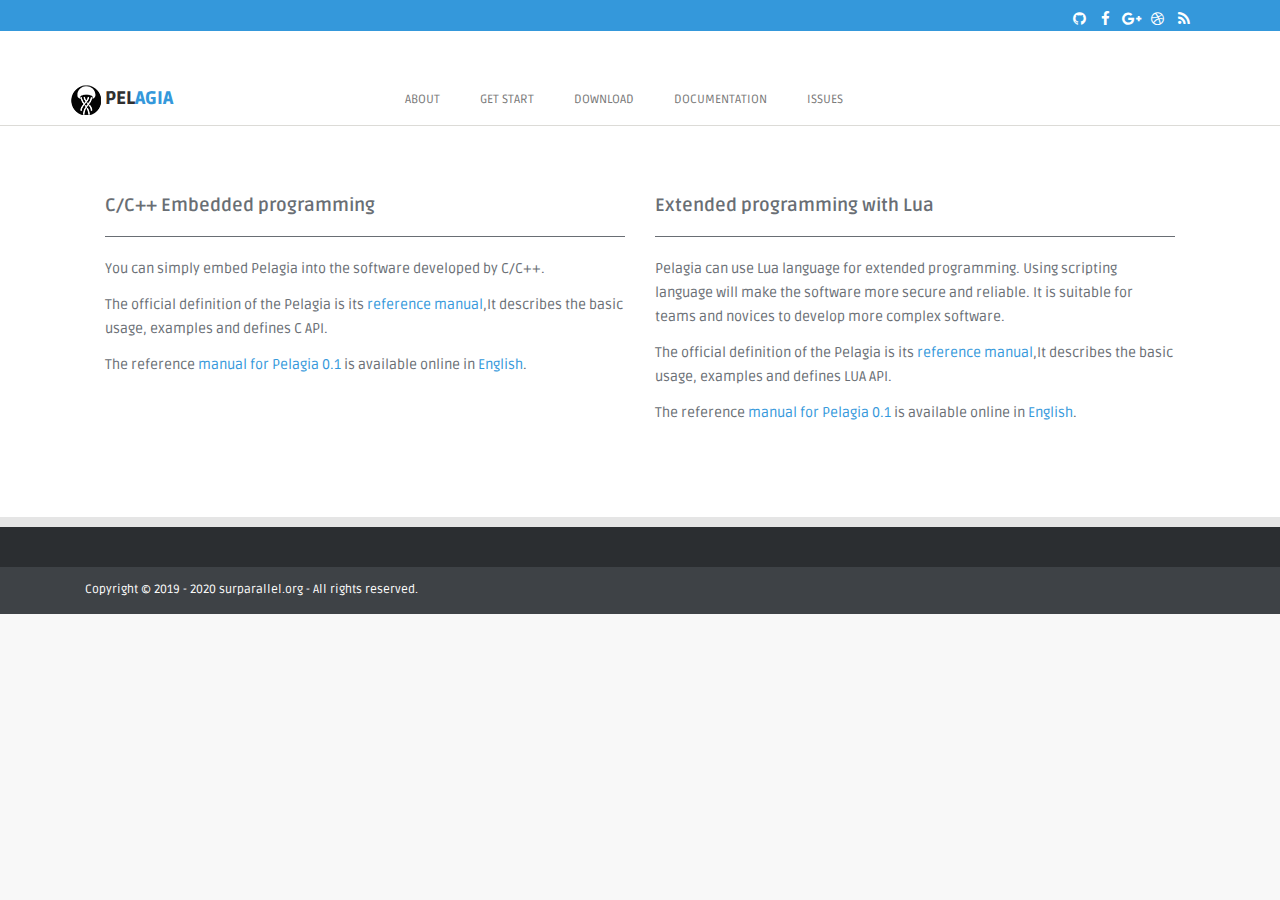
==== commit f83c066e: "document" ====
--- a/document.html
+++ b/document.html
@@ -62,10 +62,11 @@
           <div id="nav" class="right">
             <div class="container clearfix">
               <ul id="jetmenu" class="jetmenu blue">
-                <li><a href="index.html">get start</a></li>
-                <li><a href="index.html">download</a></li>
-                <li><a href="index.html">documentation</a></li>
-                <li><a href="index.html">issues</a></li>
+              	<li><a href="about.html">about</a></li>
+                <li><a href="start.html">get start</a></li>
+                <li><a href="download.html">download</a></li>
+                <li><a href="documentation.html">documentation</a></li>
+                <li><a href="issues.html">issues</a></li>
               </ul>
             </div>
           </div>
@@ -78,273 +79,31 @@
     <!-- end container -->
   </header>
   <!-- end header -->
-
-  <section id="intro">
-    <div class="container">
-      <div class="ror">
-        <div class="col-md-8 col-md-offset-2">
-          <h1>A tools for all your ultimate performance needs</h1>
-          <p>Pelagia is a development tool for automatic parallelization of software. We need three steps to improve the execution efficiency of the software. First of all, we should have high-quality software and development level. Secondly, to ensure the optimal software algorithm, excellent algorithm is the Pearl of wisdom. Third, only when the software is completely parallel, can we fully enjoy the surging power brought by infinite hardware.</p>
+  <section class="section1">
+    <div class="container clearfix">
+      <div class="content col-lg-12 col-md-12 col-sm-12 clearfix">
+        <div class="col-lg-6 col-md-6 col-sm-12">
+          <h4 class="title">
+                    	<span>C/C++ Embedded programming</span>
+                    </h4>
+          <p>You can simply embed Pelagia into the software developed by C/C++.</p>
+          <p>The official definition of the Pelagia is its <a href="#">reference manual</a>,It describes the basic usage, examples and defines C API.</p>
+          <p>The reference <a href="#">manual for Pelagia 0.1</a> is available online in <a href="#">English</a>.</p>
         </div>
+        <div class="col-lg-6 col-md-6 col-sm-12">
+          <h4 class="title">
+                    	<span>Extended programming with Lua</span>
+                    </h4>
+ <p>Pelagia can use Lua language for extended programming. Using scripting language will make the software more secure and reliable. It is suitable for teams and novices to develop more complex software.</p>
+ <p>The official definition of the Pelagia is its <a href="#">reference manual</a>,It describes the basic usage, examples and defines LUA API.</p>
+          <p>The reference <a href="#">manual for Pelagia 0.1</a> is available online in <a href="#">English</a>.</p>
+        </div>
+        <!-- end login -->
       </div>
-    </div>
-  </section>
-
-
-  <section class="section1">
-    <div class="container">
-      <div class="col-lg-4 col-md-4 col-sm-4">
-        <div class="servicebox text-center">
-          <div class="service-icon">
-            <div class="dm-icon-effect-1" data-effect="slide-left">
-              <a href="#" class=""> <i class="active dm-icon fa fa-bars fa-3x"></i> </a>
-            </div>
-            <div class="servicetitle">
-              <h4>Cross-platform Transplantation</h4>
-              <hr>
-            </div>
-            <p>The system is written in ANSI C and supports Linux, MACosx, Win32 and other operating systems. And iPhone, Android and other mobile systems. And some embedded systems.</p>
-          </div>
-          <!-- service-icon -->
-        </div>
-        <!-- servicebox -->
-      </div>
-      <!-- large-4 -->
-
-      <div class="col-lg-4 col-md-4 col-sm-4">
-        <div class="servicebox text-center">
-          <div class="service-icon">
-            <div class="dm-icon-effect-1" data-effect="slide-bottom">
-              <a href="#" class=""> <i class="active dm-icon fa fa-laptop fa-3x"></i> </a>
-            </div>
-            <div class="servicetitle">
-              <h4>Multilingual Compatibility</h4>
-              <hr>
-            </div>
-            <p>Support C, C++, Lua and other development languages. It gives you strong support in different languages.</p>
-          </div>
-          <!-- service-icon -->
-        </div>
-        <!-- servicebox -->
-      </div>
-      <!-- large-4 -->
-
-      <div class="col-lg-4 col-md-4 col-sm-4">
-        <div class="servicebox text-center">
-          <div class="service-icon">
-            <div class="dm-icon-effect-1" data-effect="slide-right">
-              <a href="#" class=""> <i class="active dm-icon fa fa-book fa-3x"></i> </a>
-            </div>
-            <div class="servicetitle">
-              <h4>Excellent Performance</h4>
-              <hr>
-            </div>
-            <p>The system adopts embedded high-performance memory database. Support transaction, Boolean operation, hard disk persistence, large size data.</p>
-          </div>
-          <!-- service-icon -->
-        </div>
-        <!-- servicebox -->
-      </div>
-      <!-- large-4 -->
+      <!-- end content -->
     </div>
     <!-- end container -->
   </section>
-  <!-- end section -->
-
-  <section class="section5">
-    <div class="container">
-      <div class="col-lg-6 col-md-6 col-sm-12 columns">
-        <div class="widget" data-effect="slide-left">
-          <img src="img/slider_02.png" alt="">
-        </div>
-        <!-- end widget -->
-      </div>
-      <!-- large-6 -->
-      <div class="col-lg-6 col-md-6 col-sm-12 columns">
-        <div class="widget clearfix">
-          <div class="services_lists">
-
-            <div class="services_lists_boxes clearfix">
-              <div class="col-lg-3 col-md-3 col-sm-12">
-                <div class="services_lists_boxes_icon" data-effect="slide-bottom">
-                  <a href="#" class=""> <i class="active dm-icon-medium fa fa-key fa-2x"></i> </a>
-                </div>
-              </div>
-              <div class="col-lg-9 col-md-9 col-sm-9">
-                <div class="servicetitle">
-                  <h4>Download & Compile</h4>
-                  <hr>
-                </div>
-                <p>You can download the source code through GitHub or the website link. And compile according to the configuration guide and development guide. It can be developed in your best language.</p>
-              </div>
-            </div>
-            <!-- services_lists_boxes -->
-
-            <div class="services_lists_boxes clearfix">
-              <div class="col-lg-3 col-md-3 col-sm-12">
-                <div class="services_lists_boxes_icon" data-effect="slide-bottom">
-                  <a href="#" class=""> <i class="active dm-icon-medium fa fa-hourglass fa-2x"></i> </a>
-                </div>
-              </div>
-              <div class="col-lg-9 col-md-9 col-sm-9">
-                <div class="servicetitle">
-                  <h4>Configuration & Debugging</h4>
-                  <hr>
-                </div>
-                <p>Configure the code you develop according to the characteristics of reading and writing data of software modules you write. And use the tools provided by the system to analyze the parallelizability of your code. Modify your code according to the analysis data of the system to get the best parallel ability.</p>
-              </div>
-            </div>
-            <!-- services_lists_boxes -->
-
-
-            <div class="services_lists_boxes clearfix">
-              <div class="col-lg-3 col-md-3 col-sm-12">
-                <div class="services_lists_boxes_icon_none" data-effect="slide-bottom">
-                  <a href="#" class=""> <i class="active dm-icon-medium fa fa-plane fa-2x"></i> </a>
-                </div>
-              </div>
-              <div class="col-lg-9 col-md-9 col-sm-9">
-                <div class="servicetitle">
-                  <h4>Start running</h4>
-                  <hr>
-                </div>
-                <p>Deploy the system and software modules to the target machine, and configure the system according to the hardware performance. The system will automatically allocate software modules to the thread pool. And automatically establish routing, caching, transaction and storage systems.</p>
-              </div>
-            </div>
-            <!-- services_lists_boxes -->
-
-          </div>
-          <!-- services_lists -->
-        </div>
-        <!-- end widget -->
-      </div>
-      <!-- large-6 -->
-    </div>
-    <!-- end container -->
-  </section>
-  <!-- end section2 -->
-
-  <section class="section4 text-center">
-    <div class="general-title">
-      <h3>OUR BEST PRODUCTS</h3>
-      <hr>
-    </div>
-    <div class="portfolio-wrapper">
-      <div id="owl-demo" class="owl-carousel">
-
-        <div class="item">
-          <a data-rel="prettyPhoto" href="img/win6.jpg">
-                        	<img class="lazyOwl" src="img/win6.jpg" data-src="img/win6.jpg" alt="">
-                        	<div>
-                                <small>c++</small>
-                                <span>Support for C++ language development</span>
-                                <i class="fa fa-search"></i>
-                            </div>
-                        </a>
-        </div>
-
-        <div class="item">
-          <a data-rel="prettyPhoto" href="img/win5.jpg">
-                        	<img class="lazyOwl" src="img/win5.jpg" data-src="img/win5.jpg" alt="">
-                        	<div>
-                                <small>Lua</small>
-                                <span>Support for LUA language development</span>
-                                <i class="fa fa-search"></i>
-                            </div>
-                        </a>
-        </div>
-
-        <div class="item">
-          <a data-rel="prettyPhoto" href="img/win3.jpg">
-                        	<img class="lazyOwl" src="img/win3.jpg" data-src="img/win3.jpg" alt="">
-                        	<div><small>lua</small> 
-                            <span>Support for JAVA language development</span> 
-                            <em class="fa fa-search"></em></div>
-                        </a>
-        </div>
-
-        <div class="item">
-        <a data-rel="prettyPhoto" href="img/win2.jpg">
-         <!--  <a href="single-portfolio-1.html">-->
-                        	<img class="lazyOwl" src="img/win2.jpg" data-src="img/win2.jpg" alt="">
-                        	<div>
-                                <small>Platform</small>
-                                <span>Support more and more platforms</span>
-                                <i class="fa fa-search"></i>
-                            </div>
-                        </a>
-        </div>
-
-        <div class="item">
-          <a data-rel="prettyPhoto" href="img/win1.jpg">
-                        	<img class="lazyOwl" src="img/win1.jpg" data-src="img/win1.jpg" alt="">
-                        	<div>
-                                <small>performance</small>
-                                <span>Breakthrough performance</span>
-                                <i class="fa fa-search"></i>
-                            </div>
-                        </a>
-        </div>
-
-        <div class="item">
-          <a data-rel="prettyPhoto" href="img/win4.jpg">
-                        	<img class="lazyOwl" src="img/win4.jpg" data-src="img/win4.jpg" alt="">
-                        	<div>
-                                <small>Python</small>
-                                <span>Support for PYTHON language development</span>
-                                <i class="fa fa-search"></i>
-                            </div>
-                        </a>
-        </div>
-
-        <div class="item">
-          <a data-rel="prettyPhoto" href="img/portfolio_09.jpg">
-                        	<img class="lazyOwl" src="img/portfolio_09.jpg" data-src="img/portfolio_09.jpg" alt="">
-                        	<div>
-                                <small>Product Design</small>
-                                <span>Trying to develop new products...</span>
-                                <i class="fa fa-search"></i>
-                            </div>
-                        </a>
-        </div>
-
-      </div>
-      <!-- end owl-demo -->
-    </div>
-    <!-- end portfolio-wrapper -->
-    <a class="button large" href="#">VIEW ALL WORKS</a>
-  </section>
-  <!-- end section1 -->
-
-  <section class="section2">
-    <div class="container">
-      <div class="message text-center">
-        <h2 class="big-title">Check the <span>downloads</span> page!</h2>
-        <p class="small-title">Pelagia 1.0 is the latest stable version. Interested in release candidates or unstable versions? Check the downloads page.</p>
-        <a class="button large" href="#">Pelagia 1.0</a> <a class=" dmbutton large" href="#">source code</a>
-      </div>
-      <!-- end message -->
-    </div>
-    <!-- end container -->
-  </section>
-  <!-- end section1 -->
-
-  <section class="section3">
-    <div class="container withpadding">
-      <div class="message">
-        <div class="col-lg-9 col-md-9 col-sm-9">
-          <h3>quick links!</h3>
-          <p>Follow day-to-day pelagia on Twitter and GitHub. Get help or help others by subscribing to our mailing list. Hope to get your support and encouragement, we have opportunities for cooperation and your pride!</p>
-        </div>
-        <div class="col-lg-3 col-md-3 col-sm-12">
-          <a class="dmbutton button large pull-right" href="#"><i class="fa fa-download"></i> GOTO GITHUB</a>
-        </div>
-      </div>
-      <!-- end message -->
-    </div>
-    <!-- end container -->
-  </section>
-  <!-- end section3 -->
 
   <footer class="footer">
   
